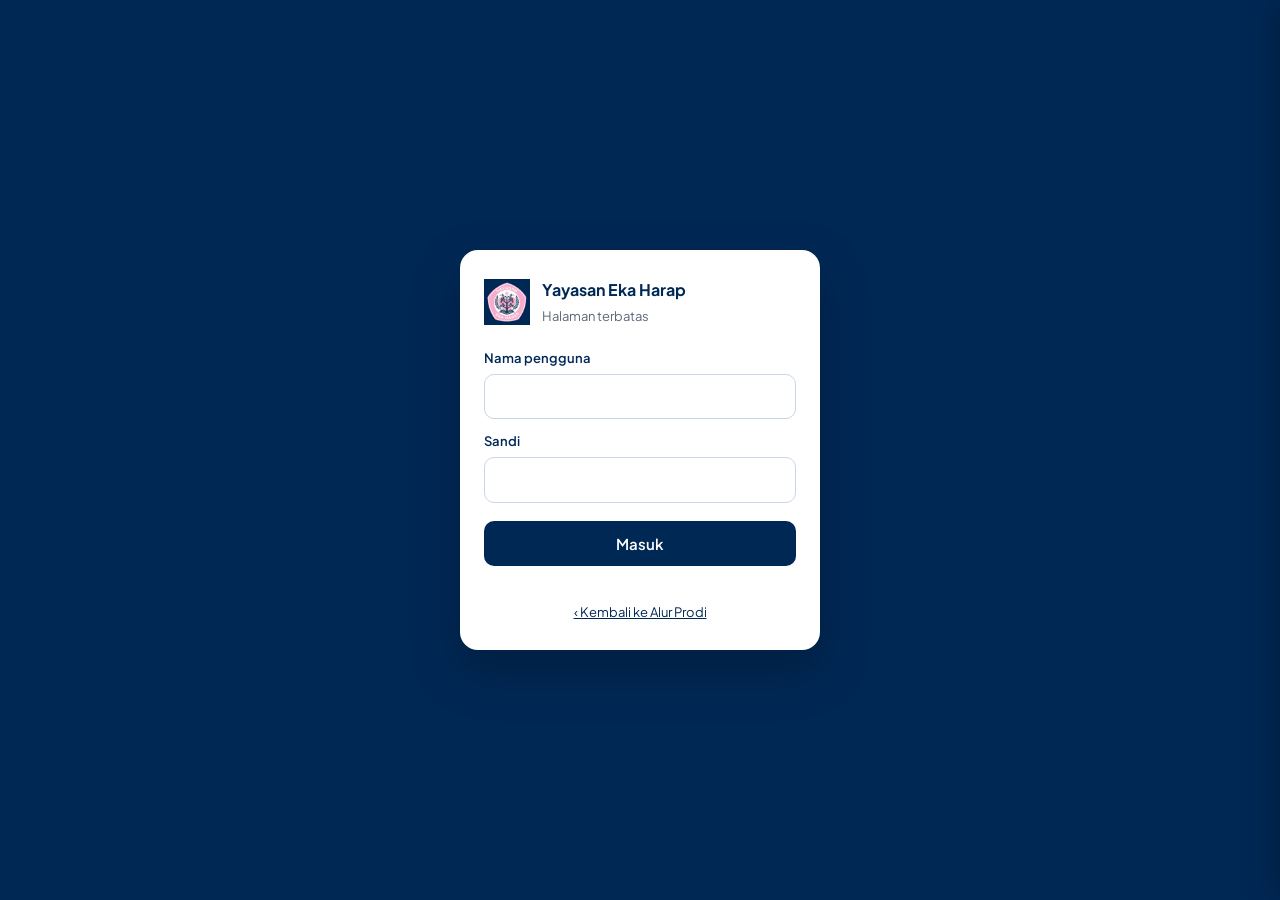
==== simulasi.html @ 412b82ce "Update simulasi.html" ====
<!doctype html>
<html lang="id">
<head>
<meta charset="utf-8">
<meta name="viewport" content="width=device-width, initial-scale=1">
<meta name="robots" content="noindex, nofollow">
<title>Simulasi Prodi — Yayasan Eka Harap</title>
<link rel="icon" href="logo-yeh.png">
<link rel="preconnect" href="https://fonts.googleapis.com">
<link rel="preconnect" href="https://fonts.gstatic.com" crossorigin>
<link href="https://fonts.googleapis.com/css2?family=Plus+Jakarta+Sans:wght@400;500;600;700&display=swap" rel="stylesheet">
<style>
:root{
  --navy:#002855; --navy-2:#0B3A72; --navy-soft:#EAF0F7; --navy-line:#C9D6E6;
  --pink:#F6ADCD; --pink-soft:#FDEFF5; --pink-ink:#8A1E50;
  --ink:#1B2638; --muted:#5D6879; --line:#E3E8EF; --bg:#F6F7FA;
  --ringan-bg:#FDEFF5; --ringan-bd:#F2A3C4; --ringan-ink:#8A1E50;
  --sedang-bg:#FAD9E7; --sedang-bd:#DF79A6; --sedang-ink:#7A1240;
  --berat-bg:#F5CDDB; --berat-bd:#B5174F; --berat-ink:#6E0C30;
  --cabut:#8B0F2E;
  --font:"Plus Jakarta Sans",system-ui,-apple-system,"Segoe UI",Roboto,sans-serif;
}
*{box-sizing:border-box}
[hidden]{display:none!important}
html,body{margin:0}
body{font-family:var(--font);color:var(--ink);background:var(--bg);font-size:15px;line-height:1.55;-webkit-font-smoothing:antialiased}
button,select,input{font:inherit;color:inherit}
button{background:none;border:0;cursor:pointer;padding:0}
.ic{width:20px;height:20px;flex:none;fill:none;stroke:currentColor;stroke-width:1.8;stroke-linecap:round;stroke-linejoin:round}

/* ---------- login ---------- */
.masuk{min-height:100vh;display:grid;place-items:center;padding:24px 16px;background:var(--navy)}
.masuk form{width:100%;max-width:360px;background:#fff;border-radius:18px;padding:28px 24px;box-shadow:0 20px 50px rgba(0,0,0,.25)}
.masuk .brand{display:flex;align-items:center;gap:12px;margin-bottom:22px}
.masuk .brand img{width:46px;height:46px}
.masuk .brand b{display:block;color:var(--navy);font-size:16px}
.masuk .brand span{font-size:13px;color:var(--muted)}
.masuk label{display:block;font-size:13px;font-weight:600;color:var(--navy);margin:12px 0 6px}
.masuk input{width:100%;padding:10px 12px;border:1px solid var(--navy-line);border-radius:10px;background:#fff;outline:none}
.masuk input:focus{border-color:var(--navy);box-shadow:0 0 0 3px var(--navy-soft)}
.masuk button{width:100%;margin-top:18px;padding:11px;border-radius:10px;background:var(--navy);color:#fff;font-weight:600}
.masuk button:disabled{opacity:.6;cursor:wait}
.salah{min-height:20px;margin-top:10px;font-size:13px;color:var(--berat-bd);text-align:center}

/* ---------- kerangka ---------- */
.atas{position:sticky;top:0;z-index:20;background:var(--navy);color:#fff;display:flex;align-items:center;gap:12px;padding:10px 24px}
.atas img{width:34px;height:34px}
.atas .judul{font-weight:700;font-size:15px;line-height:1.2}
.atas .judul small{display:block;font-weight:500;font-size:12px;color:var(--pink)}
.navbtn{display:flex;gap:6px;margin-left:8px}
.navbtn button,.keluar{height:34px;border-radius:9px;display:grid;place-items:center;border:1px solid rgba(255,255,255,.3);color:#fff;transition:background .2s}
.navbtn button{width:34px}
.navbtn button:hover:not(:disabled),.keluar:hover{background:rgba(255,255,255,.12)}
.navbtn button:disabled{opacity:.35;cursor:default}
.navbtn #mundur .ic{transform:rotate(180deg)}
.keluar{margin-left:auto;display:flex;gap:6px;padding:0 12px;font-size:13px;font-weight:600}
.isi{max-width:1200px;margin:0 auto;padding:18px 24px 40px}

.kendali{position:sticky;top:var(--tinggi-atas,54px);z-index:15;box-shadow:0 8px 18px -10px rgba(0,40,85,.25);display:grid;grid-template-columns:1fr 1fr;gap:12px;background:#fff;border:1px solid var(--line);border-radius:14px;padding:12px 14px}
.kendali label{display:block;font-size:12px;font-weight:700;color:var(--muted);text-transform:uppercase;letter-spacing:.04em;margin-bottom:4px}
.kendali select{width:100%;padding:9px 36px 9px 12px;border:1px solid var(--navy-line);border-radius:10px;background:#fff url("data:image/svg+xml,%3Csvg xmlns='http://www.w3.org/2000/svg' width='20' height='20' viewBox='0 0 24 24' fill='none' stroke='%23002855' stroke-width='2' stroke-linecap='round'%3E%3Cpath d='m6 9 6 6 6-6'/%3E%3C/svg%3E") no-repeat right 10px center;appearance:none;-webkit-appearance:none;font-weight:600;color:var(--navy);cursor:pointer}

h2{font-size:17px;color:var(--navy);margin:22px 0 10px;display:flex;align-items:center;gap:8px}
h2:before{content:"";width:5px;height:18px;border-radius:3px;background:var(--pink)}
.sub{color:var(--muted);font-size:13.5px;margin:-6px 0 10px}

/* kondisi */
.tbl-w{overflow-x:auto;background:#fff;border:1px solid var(--line);border-radius:14px}
.tbl{width:100%;border-collapse:collapse;font-size:13.5px;min-width:820px}
.tbl th{background:var(--navy);color:#fff;text-align:left;font-weight:600;padding:9px 10px;font-size:12.5px;line-height:1.3;vertical-align:bottom}
.tbl th small{color:var(--pink);font-weight:500}
.tbl td{padding:9px 10px;border-top:1px solid var(--line);vertical-align:top}
.tbl td.a{text-align:center}.tbl td small{display:block;font-size:11px;color:var(--muted);line-height:1.3;margin-top:2px}
.tbl td.merah{color:var(--cabut);font-weight:700}
.tbl tbody tr{cursor:pointer;transition:background .2s}.tbl tbody tr:hover{background:var(--pink-soft)}
.tbl tr.pilih{background:var(--navy-soft);box-shadow:inset 4px 0 0 var(--pink)}
.tbl-ket{font-size:12.5px;color:var(--muted);margin-top:8px}
.daftar{margin-top:10px;background:#fff;border:1px solid var(--line);border-radius:14px;padding:10px 14px}
.daftar summary{cursor:pointer;font-weight:700;color:var(--navy);font-size:14px}
.daftar-isi{display:grid;grid-template-columns:minmax(0,1.3fr) minmax(0,1fr);gap:14px;margin-top:10px}
.daftar h3{margin:0 0 6px;font-size:13.5px;color:var(--navy)}
.tbl.kecil{min-width:0;font-size:12.5px}.tbl.kecil td,.tbl.kecil th{padding:6px 8px}.tbl.kecil tbody tr{cursor:default}
.tbl tr.redup td{color:var(--muted);text-decoration:line-through}
@media (max-width:980px){.daftar-isi{grid-template-columns:minmax(0,1fr)}}
.ubin{display:grid;grid-template-columns:repeat(4,minmax(0,1fr));gap:12px}
.u{background:#fff;border:1px solid var(--line);border-radius:14px;padding:12px 14px;border-top:4px solid var(--navy-line)}
.u .l{font-size:12.5px;color:var(--muted);font-weight:600}
.u .n{font-size:24px;font-weight:700;color:var(--navy);line-height:1.25;margin:2px 0 4px}
.u .r{font-size:12.5px;color:var(--muted);line-height:1.45}
.u.t-sedang{border-top-color:var(--sedang-bd)} .u.t-sedang .n{color:var(--sedang-ink)}
.u.t-berat{border-top-color:var(--berat-bd)} .u.t-berat .n{color:var(--berat-bd)}

/* catatan */
.catatan{display:grid;grid-template-columns:repeat(2,minmax(0,1fr));gap:12px}
.ct{background:#fff;border:1px solid var(--line);border-left:5px solid var(--navy-line);border-radius:12px;padding:12px 14px}
.ct h3{margin:0 0 4px;font-size:14.5px;color:var(--navy)}
.ct p{margin:0 0 8px;font-size:13.5px}
.ct.t-berat{border-left-color:var(--berat-bd)}
.ct.t-cabut{border-left-color:var(--cabut);background:#FFF7FA}
.ct.t-cabut h3{color:var(--cabut)}
.dasar{display:flex;flex-wrap:wrap;gap:6px}
.dasar span{font-size:11.5px;font-weight:600;color:var(--navy);background:var(--navy-soft);border-radius:999px;padding:2px 9px}
.dasar span.v{background:#FFF4D6;color:#7A5300}
.rj{cursor:pointer;text-decoration:none;border:0;font:inherit}
.dasar .rj{font-size:11.5px;font-weight:600;color:var(--navy);background:var(--navy-soft);border-radius:999px;padding:2px 9px;display:inline-flex;gap:4px;align-items:center}
.rj:hover{outline:2px solid var(--pink)}
.gt.t-cabut .dasar .rj{background:rgba(255,255,255,.16);color:#fff}
.rj.drive:after{content:"↗";font-size:10px}
.tirai{position:fixed;inset:0;background:rgba(0,20,45,.45);z-index:40;display:none}
.laci{position:fixed;top:0;right:0;bottom:0;width:min(460px,100%);background:#fff;z-index:41;transform:translateX(100%);transition:transform .25s ease;display:flex;flex-direction:column;box-shadow:-10px 0 30px rgba(0,0,0,.2)}
.laci.buka{transform:none}.tirai.buka{display:block}
.laci-k{background:var(--navy);color:#fff;padding:14px 16px;display:flex;gap:10px;align-items:flex-start}
.laci-k b{display:block;font-size:15px}.laci-k small{color:var(--pink);font-size:12px}
.laci-k button{margin-left:auto;color:#fff;font-size:22px;line-height:1}
.laci-i{padding:14px 16px;overflow:auto;font-size:14px}
.laci-i .ps{margin-bottom:14px}.laci-i h4{margin:0 0 4px;color:var(--navy);font-size:14px}
.laci-i p{margin:0;line-height:1.6}.laci-i .rk{font-size:12px;color:#7A5300;background:#FFF4D6;border-radius:8px;padding:6px 8px;margin-top:6px}

/* ringkasan skenario */
.grafik{background:#fff;border:1px solid var(--line);border-radius:14px;padding:14px 16px}
.g-baris{display:grid;grid-template-columns:230px minmax(0,1fr) 130px;align-items:center;gap:12px;padding:8px 6px;border-radius:10px;cursor:pointer;transition:background .2s}
.g-baris:hover{background:var(--pink-soft)}
.g-nama b{display:block;font-size:14px;color:var(--navy);line-height:1.3}
.g-nama small{font-size:12px;color:var(--muted)}
.g-jalur{position:relative;height:26px;background:var(--bg);border-radius:6px}
.g-batang{position:absolute;top:4px;bottom:4px;border-radius:5px;background:linear-gradient(90deg,var(--sedang-bd),var(--cabut))}
.g-batang.bebas{background:repeating-linear-gradient(90deg,var(--navy-line) 0 8px,transparent 8px 14px)}
.g-titik{position:absolute;top:1px;width:24px;height:24px;margin-left:-12px;border-radius:50%;background:var(--cabut);border:3px solid #fff;box-shadow:0 0 0 1px var(--cabut)}
.g-kini{position:absolute;top:-6px;bottom:-6px;width:2px;background:var(--navy)}
.g-akhir{font-weight:700;font-size:13.5px;color:var(--cabut);line-height:1.3}
.g-akhir small{display:block;font-weight:600;font-size:11px;color:#fff;background:var(--cabut);border-radius:999px;padding:1px 8px;width:max-content;margin-top:2px}
.g-akhir.bebas{color:var(--navy)}
.g-sumbu{display:grid;grid-template-columns:230px minmax(0,1fr) 130px;gap:12px;padding:0 6px;margin-top:4px}
.g-tahun{position:relative;height:18px;font-size:11.5px;color:var(--muted)}
.g-tahun span{position:absolute;transform:translateX(-50%)}
.g-tahun span.kini{color:var(--navy);font-weight:700}
.g-ket{font-size:12.5px;color:var(--muted);margin-top:8px}

/* garis waktu skenario */
.sk-kepala{display:flex;flex-wrap:wrap;align-items:center;gap:10px;margin-bottom:10px}
.sk-kepala .lbl{font-size:12px;font-weight:700;border-radius:999px;padding:3px 10px;background:var(--navy-soft);color:var(--navy)}
.sk-kepala .tutup{font-size:13px;font-weight:700;border-radius:999px;padding:3px 12px;background:var(--cabut);color:#fff}
.sk-kepala p{margin:0;flex-basis:100%;color:var(--muted);font-size:13.5px}
.garis{display:grid;grid-template-columns:repeat(var(--n),minmax(0,1fr));gap:10px;position:relative}
.garis:before{content:"";position:absolute;left:10px;right:10px;top:30px;height:2px;background:var(--navy-line)}
.gt{position:relative}
.gt .w{font-size:12.5px;font-weight:700;color:var(--navy);height:20px;white-space:nowrap}
.gt .w i{font-style:normal;font-weight:600;font-size:10.5px;color:var(--sedang-ink);background:var(--sedang-bg);border-radius:999px;padding:1px 6px;margin-left:4px}
.gt .tt{width:14px;height:14px;border-radius:50%;background:var(--navy);margin:3px 0 10px;position:relative;z-index:1;box-shadow:0 0 0 3px var(--bg)}
.gt .kt{background:#fff;border:1px solid var(--line);border-radius:12px;padding:10px 12px}
.gt h3{margin:0 0 2px;font-size:14px;color:var(--navy);line-height:1.3}
.gt p{margin:0 0 8px;font-size:12.5px;color:var(--muted)}
.gt.t-ringan .tt{background:var(--ringan-bd)} .gt.t-ringan .kt{background:var(--ringan-bg);border-color:var(--ringan-bd)}
.gt.t-sedang .tt{background:var(--sedang-bd)} .gt.t-sedang .kt{background:var(--sedang-bg);border-color:var(--sedang-bd)}
.gt.t-berat .tt{background:var(--berat-bd)} .gt.t-berat .kt{background:var(--berat-bg);border-color:var(--berat-bd)}
.gt.t-cabut .tt{background:var(--cabut)} .gt.t-cabut .kt{background:var(--cabut);border-color:var(--cabut)}
.gt.t-cabut h3,.gt.t-cabut p{color:#fff}
.gt.t-cabut .dasar span{background:rgba(255,255,255,.16);color:#fff}
.gt .taf{display:inline-block;font-size:10.5px;font-weight:700;color:#7A5300;background:#FFF4D6;border-radius:999px;padding:1px 7px;margin-bottom:4px}
.sk-catatan{margin-top:12px;background:#fff;border:1px dashed var(--navy-line);border-radius:12px;padding:10px 14px;font-size:13.5px;display:flex;gap:10px}
.sk-catatan .ic{color:var(--navy);margin-top:2px}

/* dampak */
.dampak{display:grid;grid-template-columns:repeat(3,minmax(0,1fr));gap:12px}
.dp{background:#fff;border:1px solid var(--line);border-radius:14px;padding:14px}
.dp-kepala{display:flex;align-items:baseline;gap:8px;margin-bottom:8px}
.dp-kepala h3{margin:0;font-size:15px;color:var(--navy)}
.dp-kepala .jml{margin-left:auto;font-size:22px;font-weight:700;color:var(--cabut);line-height:1}
.dp-kepala .jml small{font-size:11.5px;color:var(--muted);font-weight:600;margin-left:3px}
.dp h4{margin:12px 0 6px;font-size:11.5px;text-transform:uppercase;letter-spacing:.05em;color:var(--muted)}
.dp ul{list-style:none;margin:0;padding:0;display:grid;gap:7px}
.dp li{font-size:13px;line-height:1.45;padding-left:14px;position:relative}
.dp li:before{content:"";position:absolute;left:0;top:7px;width:6px;height:6px;border-radius:50%;background:var(--navy-line)}
.dp li .tg{display:inline-block;font-size:10.5px;font-weight:700;border-radius:999px;padding:0 7px;margin-left:4px;white-space:nowrap}
.tg.aturan{background:var(--navy-soft);color:var(--navy)}
.tg.tafsiran{background:#FFF4D6;color:#7A5300}
.legenda{display:flex;flex-wrap:wrap;gap:14px;font-size:12.5px;color:var(--muted);margin-top:10px}
.legenda .tg{font-size:11px;font-weight:700;border-radius:999px;padding:1px 8px;margin-right:4px}

.kaki{margin-top:24px;font-size:12px;color:var(--muted);border-top:1px solid var(--line);padding-top:12px}
.kaki ul{margin:4px 0 8px;padding-left:18px}

@media (max-width:980px){
  .ubin{grid-template-columns:repeat(2,minmax(0,1fr))}
  .dampak,.catatan{grid-template-columns:minmax(0,1fr)}
  .garis{grid-template-columns:minmax(0,1fr)}
  .garis:before{left:6px;right:auto;top:6px;bottom:6px;width:2px;height:auto}
  .gt{display:grid;grid-template-columns:14px minmax(0,1fr);column-gap:12px}
  .gt .w{grid-column:2;height:auto}
  .gt .tt{grid-row:1/3;grid-column:1;margin:4px 0 0}
  .gt .kt{grid-column:2}
}
@media (max-width:700px){
  .atas{padding:8px 12px;gap:8px}
  .atas .judul small{display:none}
  .keluar span{display:none}
  .isi{padding:14px 16px 32px}
  .kendali{grid-template-columns:minmax(0,1fr)}
  .g-baris,.g-sumbu{grid-template-columns:minmax(0,1fr)}
  .g-baris{gap:6px;border-bottom:1px solid var(--line);border-radius:0}
  .g-sumbu>div:first-child,.g-sumbu>div:last-child{display:none}
  .u .n{font-size:20px}
}
@media print{
  .atas,.kendali{display:none}
  body{background:#fff}
}
</style>
</head>
<body>

<div id="layarMasuk" class="masuk">
  <form id="fMasuk" autocomplete="off">
    <div class="brand"><img src="logo-yeh.png" alt=""><div><b>Yayasan Eka Harap</b><span>Halaman terbatas</span></div></div>
    <label for="nama">Nama pengguna</label>
    <input id="nama" name="nama" required>
    <label for="sandi">Sandi</label>
    <input id="sandi" name="sandi" type="password" required>
    <button id="bMasuk" type="submit">Masuk</button>
    <div class="salah" id="salah"></div>
    <a href="index.html" style="display:block;text-align:center;font-size:13px;margin-top:6px;color:var(--navy)">‹ Kembali ke Alur Prodi</a>
  </form>
</div>

<div id="app" hidden>
  <header class="atas">
    <img src="logo-yeh.png" alt="">
    <div class="judul" id="judulApp">Simulasi<small>Yayasan Eka Harap</small></div>
    <div class="navbtn">
      <button id="mundur" title="Kembali" aria-label="Kembali"><svg class="ic" viewBox="0 0 24 24"><path d="M5 12h14M13 6l6 6-6 6"/></svg></button>
      <button id="maju" title="Maju" aria-label="Maju"><svg class="ic" viewBox="0 0 24 24"><path d="M5 12h14M13 6l6 6-6 6"/></svg></button>
    </div>
    <a class="keluar" href="index.html" title="Kembali ke Alur Prodi" style="text-decoration:none"><svg class="ic" viewBox="0 0 24 24" style="transform:rotate(180deg)"><path d="M5 12h14M13 6l6 6-6 6"/></svg><span>Alur Prodi</span></a>
    <button class="keluar" id="keluar" style="margin-left:0" title="Keluar"><svg class="ic" viewBox="0 0 24 24"><path d="M15 4h3a2 2 0 0 1 2 2v12a2 2 0 0 1-2 2h-3M10 17l5-5-5-5M15 12H3"/></svg><span>Keluar</span></button>
  </header>
  <main class="isi" id="isi"></main>
</div>

<div class="tirai" id="tirai"></div>
<aside class="laci" id="laci" aria-hidden="true"><div class="laci-k"><div><b id="laciJ"></b><small id="laciS"></small></div><button id="laciT" aria-label="Tutup">×</button></div><div class="laci-i" id="laciI"></div></aside>
<script src="isi-regulasi.js"></script>
<script src="data-uneka.js"></script>
<script>
(function(){
"use strict";
var D=null, KUNCI="simYEH.v1";
/* Tempel URL Web App Apps Script di antara tanda kutip di bawah ini. */
var API_URL="https://script.google.com/macros/s/AKfycbxF3612qdpONbMDlCtEQu8NM6CE9gRo6ByUcTajVZQ9_-g9XJ023P75buFPI_4IISaO/exec";
var ROSTER=null, PESAN_SHEET=API_URL?"Memuat daftar dari Sheet…":"Daftar dosen dan mahasiswa belum tersambung ke Sheet.";
function $(id){return document.getElementById(id);}
function esc(s){return String(s==null?"":s).replace(/[&<>"]/g,function(c){return {"&":"&amp;","<":"&lt;",">":"&gt;",'"':"&quot;"}[c];});}
function b64(s){var b=atob(s),u=new Uint8Array(b.length);for(var i=0;i<b.length;i++)u[i]=b.charCodeAt(i);return u;}
function ss(k,v){try{if(v===undefined)return sessionStorage.getItem(k); if(v===null)sessionStorage.removeItem(k); else sessionStorage.setItem(k,v);}catch(e){return null;}}

/* ---------- buka data ---------- */
function buka(nama,sandi){
  var X=window.DATA_UNEKA;
  if(!X||!window.crypto||!crypto.subtle) return Promise.reject(new Error("Peramban tidak mendukung atau berkas data tidak ditemukan."));
  var enc=new TextEncoder();
  return crypto.subtle.importKey("raw",enc.encode(nama.trim().toLowerCase()+"\n"+sandi),"PBKDF2",false,["deriveKey"])
    .then(function(b){return crypto.subtle.deriveKey({name:"PBKDF2",salt:b64(X.s),iterations:X.it,hash:"SHA-256"},b,{name:"AES-GCM",length:256},false,["decrypt"]);})
    .then(function(k){return crypto.subtle.decrypt({name:"AES-GCM",iv:b64(X.i)},k,b64(X.c));})
    .then(function(buf){return JSON.parse(new TextDecoder().decode(buf));});
}
$("fMasuk").addEventListener("submit",function(e){
  e.preventDefault();
  var n=$("nama").value, s=$("sandi").value;
  $("bMasuk").disabled=true; $("salah").textContent="Memeriksa…";
  buka(n,s).then(function(d){ ss(KUNCI,JSON.stringify([n,s])); mulai(d); })
  .catch(function(err){ $("salah").textContent=(err&&err.name==="OperationError")?"Nama pengguna atau sandi salah.":(err.message||"Gagal membuka data."); })
  .then(function(){ $("bMasuk").disabled=false; });
});
$("keluar").addEventListener("click",function(){ ss(KUNCI,null); location.href="index.html"; return; D=null; $("isi").innerHTML=""; $("app").hidden=true; $("layarMasuk").hidden=false; $("sandi").value=""; $("salah").textContent=""; });

/* ---------- riwayat (tombol kembali/maju) ---------- */
var riwayat=[], posisi=-1;
function catat(st){ riwayat=riwayat.slice(0,posisi+1); riwayat.push(st); posisi=riwayat.length-1; }
function aturNav(){ $("mundur").disabled=posisi<=0; $("maju").disabled=posisi>=riwayat.length-1; }
$("mundur").addEventListener("click",function(){ if(posisi>0){posisi--; tampil(riwayat[posisi]);} });
$("maju").addEventListener("click",function(){ if(posisi<riwayat.length-1){posisi++; tampil(riwayat[posisi]);} });
document.addEventListener("keydown",function(e){
  if($("app").hidden||/INPUT|SELECT|TEXTAREA/.test((e.target||{}).tagName||"")) return;
  if(e.key==="ArrowLeft") $("mundur").click(); if(e.key==="ArrowRight") $("maju").click();
});

$("tirai").addEventListener("click",tutupPs); $("laciT").addEventListener("click",tutupPs);
function ukurAtas(){ var a=document.querySelector(".atas"); if(a&&a.offsetHeight) document.documentElement.style.setProperty("--tinggi-atas",a.offsetHeight+"px"); }
window.addEventListener("resize",ukurAtas);
function muatDaftar(){
  if(!API_URL) return; var a; try{a=JSON.parse(ss(KUNCI)||"null");}catch(e){} if(!a) return;
  fetch(API_URL,{method:"POST",headers:{"Content-Type":"text/plain;charset=utf-8"},body:JSON.stringify({nama:a[0],sandi:a[1]})})
  .then(function(r){return r.json();}).then(function(j){
    if(j&&j.ok&&j.data){ ROSTER=j.data; } else { PESAN_SHEET="Gagal membaca Sheet: "+((j&&j.message)||"tanpa keterangan"); }
    if(D&&posisi>=0) tampil(riwayat[posisi]);
  }).catch(function(){ PESAN_SHEET="Sheet tidak dapat dihubungi. Angka di tabel memakai data terakhir yang tersimpan."; if(D&&posisi>=0) tampil(riwayat[posisi]); });
}
function taKini(){ var d=new Date(); return d.getMonth()>=7?d.getFullYear():d.getFullYear()-1; }
function aktif(x){ return String(x.status||"").toLowerCase()==="aktif"; }
function milik(x,P){ return String(x.prodi||"").toLowerCase()===P.id; }
function hitung(P){
  if(!ROSTER) return null; var r={tk:{},total:0,dosen:0,ganti:0};
  (ROSTER.mahasiswa||[]).forEach(function(m){ if(milik(m,P)&&aktif(m)){ var k=taKini()-(+m.angkatan)+1; if(k>0){r.tk[k]=(r.tk[k]||0)+1; r.total++;} } });
  (ROSTER.dosen||[]).forEach(function(d){ if(milik(d,P)&&aktif(d)&&/tetap/i.test(d["ikatan kerja"])&&!/tidak/i.test(d["ikatan kerja"])){ r.dosen++; if(d.keterangan) r.ganti++; } });
  return r;
}
function nTk(){ var m=2; if(ROSTER) D.prodi.forEach(function(P){var r=hitung(P);Object.keys(r.tk).forEach(function(k){m=Math.max(m,+k);});}); var a=[];for(var i=1;i<=m;i++)a.push(i);return a; }
function daftar(P){
  if(!ROSTER) return '<div class="tbl-ket">'+esc(PESAN_SHEET)+'</div>';
  var mh=(ROSTER.mahasiswa||[]).filter(function(x){return milik(x,P);}), ds=(ROSTER.dosen||[]).filter(function(x){return milik(x,P);});
  var tb=function(kol,baris){return '<table class="tbl kecil"><thead><tr><th>No</th>'+kol.map(function(k){return '<th>'+esc(k[0])+'</th>';}).join("")+'</tr></thead><tbody>'+(baris.length?baris.map(function(b,i){return '<tr'+(aktif(b)?'':' class="redup"')+'><td class="a">'+(i+1)+'</td>'+kol.map(function(k){return '<td>'+esc(b[k[1]]||"")+'</td>';}).join("")+'</tr>';}).join(""):'<tr><td colspan="'+(kol.length+1)+'">Belum ada data.</td></tr>')+'</tbody></table>';};
  return '<details class="daftar"><summary>Lihat daftar '+esc(P.nama)+': '+ds.length+' dosen, '+mh.length+' mahasiswa</summary><div class="daftar-isi">'+
    '<div><h3>Dosen</h3><div class="tbl-w">'+tb([["Nama","nama"],["NUPTK","nuptk"],["NIDN","nidn"],["Ikatan kerja","ikatan kerja"],["Keterangan","keterangan"]],ds)+'</div></div>'+
    '<div><h3>Mahasiswa</h3><div class="tbl-w">'+tb([["Nama","nama"],["NIM","nim"],["Angkatan","angkatan"],["Status","status"]],mh)+'</div></div></div></details>';
}
function mulai(d){ setTimeout(ukurAtas,0); ROSTER=null; setTimeout(muatDaftar,0);
  D=d; $("layarMasuk").hidden=true; $("app").hidden=false;
  $("judulApp").innerHTML=esc(d.judul)+"<small>Pembaruan data "+esc(d.pembaruan)+"</small>";
  riwayat=[]; posisi=-1;
  var st={p:d.prodi[0].id,s:"ringkas"}; catat(st); tampil(st);
}
function pilih(st){ catat(st); tampil(st); }

/* ---------- bantu tanggal ---------- */
function bln(s){var a=s.split("-");return (+a[0])*12+(+a[1]-1);}
var AW=bln("2025-07"), AK=bln("2031-06");
function pos(m){return Math.max(0,Math.min(100,(m-AW)/(AK-AW)*100));}
function kini(){var d=new Date();return d.getFullYear()*12+d.getMonth();}
var BLN=["Jan","Feb","Mar","Apr","Mei","Jun","Jul","Agu","Sep","Okt","Nov","Des"];

var DRIVE=[[/^BA Monev/,"1Uhazvq6TzvrVKYJV-2VSkNBf5uXYOoI-"],[/^KepMen 229/,"1uTnHCZgeULmo9EteLSpDM39yOEg51uXo"],[/^SK LAMEMBA/,"1yEGY6sang8gOh0mcKnpRE00JNbW1aU-o"]];
var PASAL=[[/^Ps 69 \(1\)/,["P7-69-1"]],[/^Ps 73 \(2\)/,["P7-73"]],[/^Ps 74 /,["P7-74"]],[/^Ps 75 /,["P7-75"]],[/^Ps 76 \([12]\)/,["P7-76"]],[/^Ps 72 \(3\)/,["P7-72-3"]],
 [/^Ps 71 /,["P7-71"]],[/^Ps 70 \(4\)/,["P39-70-4"]],[/^Ps 77 \(1\) Permen 10/,["P10-77-1"]],[/^Ps 77 \(4\) Permen 10/,["P10-77-ulang"]],[/^Ps 77 \(5\) Permen 10/,["P10-77-5"]],
 [/^Ps 77 \(6\) Permen 10/,["P10-77-6"]],[/^Ps 76 dan 77 \(1\) Permen 10/,["P10-76","P10-77-1"]],[/^Ps 77 .*Permen 7\/2020/,["P7-77"]],[/^Ps 27 \(1\)/,["P7-27-1"]],[/^Ps 27 \(2\)/,["P7-27-2"]],
 [/^Ps 114/,["P39-114"]],[/^Ps 15/,["PP35-15"]],[/PP 35\/2021/,["PP35-40"]]];
function rujuk(x,kelas){
  var i; for(i=0;i<DRIVE.length;i++) if(DRIVE[i][0].test(x)) return '<a class="rj drive '+(kelas||'')+'" href="https://drive.google.com/file/d/'+DRIVE[i][1]+'/view" target="_blank" rel="noopener" title="Buka PDF">'+esc(x)+'</a>';
  var I=window.ISI&&window.ISI.pasal;
  if(I) for(i=0;i<PASAL.length;i++) if(PASAL[i][0].test(x)&&I[PASAL[i][1][0]]) return '<button class="rj '+(kelas||'')+'" data-ps="'+PASAL[i][1].join(",")+'" data-lb="'+esc(x)+'" title="Baca bunyi pasal">'+esc(x)+'</button>';
  return '<span class="'+(/VERIFIKASI/.test(x)?'v ':'')+(kelas||'')+'">'+esc(x)+'</span>';
}
function dasar(arr){ return arr&&arr.length?'<div class="dasar">'+arr.map(function(x){return rujuk(x);}).join("")+'</div>':''; }
function bukaPs(keys,lb){
  var I=window.ISI; $("laciJ").textContent=lb; var r=I.regulasi[I.pasal[keys[0]].reg]||{}; $("laciS").textContent=r.singkat||"";
  $("laciI").innerHTML=keys.map(function(k){var p=I.pasal[k],g=I.regulasi[p.reg]||{};return '<div class="ps"><h4>'+esc(p.label)+' '+esc(g.singkat||"")+'</h4><p>'+esc(p.bunyi).replace(/ (\(\d+\)) /g,'<br><br>$1 ').replace(/([:;])( dan\/atau| dan| atau)? ([a-z]\.) /g,'$1$2<br>$3 ')+'</p>'+(p.status==="ringkasan"?'<div class="rk">Ringkasan, bunyi resmi menyusul.</div>':'')+'</div>';}).join("");
  $("laci").classList.add("buka"); $("tirai").classList.add("buka");
}
function tutupPs(){ $("laci").classList.remove("buka"); $("tirai").classList.remove("buka"); }
document.addEventListener("click",function(e){ var t=e.target.closest&&e.target.closest("[data-ps]"); if(t){ e.stopPropagation(); bukaPs(t.getAttribute("data-ps").split(","),t.getAttribute("data-lb")); } });
document.addEventListener("keydown",function(e){ if(e.key==="Escape") tutupPs(); });
function ik(n){var P={info:'<circle cx="12" cy="12" r="9"/><path d="M12 11v5M12 8h.01"/>'};return '<svg class="ic" viewBox="0 0 24 24">'+P[n]+'</svg>';}

/* ---------- tampil ---------- */
function tercepat(x){ var L=x.skenario.filter(function(s){return s.tutup;}).sort(function(a,b){return bln(a.tutup)-bln(b.tutup);}); return L[0]||{tutupTeks:"–",judul:""}; }
function tampil(st){
  var P=D.prodi.filter(function(x){return x.id===st.p;})[0]||D.prodi[0];
  var h='<div class="kendali"><div><label for="pProdi">Program studi</label><select id="pProdi">'+
    D.prodi.map(function(x){return '<option value="'+x.id+'"'+(x.id===P.id?' selected':'')+'>'+esc(x.nama)+' ('+esc(x.jenjang)+')</option>';}).join("")+
    '</select></div><div><label for="pSk">Tampilan</label><select id="pSk"><option value="ringkas">Ringkasan: kapan paling cepat ditutup</option>'+
    P.skenario.map(function(s){return '<option value="'+s.id+'"'+(s.id===st.s?' selected':'')+'>Skenario: '+esc(s.judul)+'</option>';}).join("")+
    '</select></div></div>';

  var TK=nTk();
  h+='<h2>Kondisi kedua prodi</h2><div class="tbl-w"><table class="tbl"><thead><tr><th>Program studi</th>'+TK.map(function(k){return '<th>Mhs Tk '+["I","II","III","IV","V","VI","VII"][k-1]+'<br><small>'+(taKini()-k+1)+'</small></th>';}).join("")+'<th>Total</th><th>Dosen tetap<br><small>min. 5</small></th><th>Akreditasi</th><th>Wajib ajukan akreditasi</th><th>Paling cepat ditutup</th></tr></thead><tbody>'+
    D.prodi.map(function(x){var t=x.tabel||{},c=tercepat(x),r=hitung(x);
      return '<tr data-prodi="'+x.id+'" class="'+(x.id===P.id?'pilih':'')+'"><td><b>'+esc(x.nama)+'</b></td>'+TK.map(function(k){return '<td class="a">'+(r?(r.tk[k]||"–"):esc(k===1?t.tk1:k===2?t.tk2:"–"))+'</td>';}).join("")+
        '<td class="a"><b>'+(r?r.total:esc(t.total))+'</b></td><td class="a"><b>'+(r?r.dosen+(r.ganti?'*':''):esc(t.dosen))+'</b><small>'+(r?(r.dosen<5?'kurang '+(5-r.dosen):(r.ganti?r.ganti+' dalam penggantian':'memenuhi minimum')):esc(t.dosenKet))+'</small></td><td>'+esc(t.akreditasi)+'</td><td class="a">'+esc(t.batas)+'</td><td class="a merah">'+esc(c.tutupTeks)+'<small>'+esc(c.judul)+'</small></td></tr>';}).join("")+
    '</tbody></table></div><div class="tbl-ket">'+(D.catatanUmum?esc(D.catatanUmum)+' ':'')+'* Ada dosen tercatat yang dalam penggantian. Klik baris untuk memilih prodi.</div>';
  h+=daftar(P);

  if(P.catatan&&P.catatan.length){
    h+='<h2>Yang perlu diperhatikan</h2><div class="catatan">'+P.catatan.map(function(c){
      return '<div class="ct t-'+esc(c.tingkat)+'"><h3>'+esc(c.judul)+'</h3><p>'+esc(c.isi)+'</p>'+dasar(c.dasar)+'</div>';}).join("")+'</div>';
  }

  var S=P.skenario.filter(function(x){return x.id===st.s;})[0];
  h+= S ? skenario(S) : ringkas(P);
  h+=dampak(P);
  h+='<div class="kaki"><b>Sumber data</b><ul>'+D.sumber.map(function(s){return '<li>'+esc(s)+'</li>';}).join("")+'</ul><b>Asumsi.</b> '+esc(D.asumsi)+'</div>';

  $("isi").innerHTML=h;
  $("pProdi").addEventListener("change",function(){ pilih({p:this.value,s:"ringkas"}); });
  $("pSk").addEventListener("change",function(){ pilih({p:P.id,s:this.value}); });
  Array.prototype.forEach.call(document.querySelectorAll("tr[data-prodi]"),function(el){
    el.addEventListener("click",function(){ var v=el.getAttribute("data-prodi"); if(v!==P.id) pilih({p:v,s:"ringkas"}); });
  });
  Array.prototype.forEach.call(document.querySelectorAll("[data-sk]"),function(el){
    el.addEventListener("click",function(){ pilih({p:P.id,s:el.getAttribute("data-sk")}); });
  });
  aturNav(); window.scrollTo(0,0);
}

function ringkas(P){
  var now=kini();
  var L=P.skenario.slice().sort(function(a,b){ if(!a.tutup) return 1; if(!b.tutup) return -1; return bln(a.tutup)-bln(b.tutup); });
  var terburuk=L[0]&&L[0].tutup?L[0].id:null;
  var h='<h2>Kapan paling cepat prodi ini dapat ditutup</h2><p class="sub">Garis dimulai dari hari ini. Klik satu baris untuk melihat urutan kejadiannya.</p><div class="grafik">';
  L.forEach(function(s){
    var a=pos(now), bebas=!s.tutup, e=bebas?100:pos(bln(s.tutup)), lewat=!bebas&&bln(s.tutup)<=now;
    h+='<div class="g-baris" data-sk="'+s.id+'" role="button" tabindex="0"><div class="g-nama"><b>'+esc(s.judul)+'</b><small>'+esc(s.jenis)+'</small></div>'+
      '<div class="g-jalur">'+(lewat?'':'<div class="g-batang'+(bebas?' bebas':'')+'" style="left:'+a+'%;width:'+Math.max(0,e-a)+'%"></div>')+
      '<div class="g-kini" style="left:'+a+'%"></div>'+(bebas?'':'<div class="g-titik" style="left:'+(lewat?a:e)+'%"></div>')+'</div>'+
      '<div class="g-akhir'+(bebas?' bebas':'')+'">'+esc(s.tutupTeks)+(s.id===terburuk?'<small>Paling cepat</small>':'')+'</div></div>';
  });
  var th='';
  for(var y=2026;y<=2031;y++){ th+='<span style="left:'+pos(y*12)+'%">'+y+'</span>'; }
  th+='<span class="kini" style="left:'+pos(now)+'%;top:-2px"></span>';
  h+='<div class="g-sumbu"><div></div><div class="g-tahun">'+th+'</div><div></div></div>';
  h+='<div class="g-ket">Garis tegak biru = hari ini ('+BLN[now%12]+' '+Math.floor(now/12)+'). Garis putus-putus = dapat terjadi kapan saja atas keputusan Yayasan.</div></div>';
  return h;
}

function skenario(S){
  var h='<h2>Skenario: '+esc(S.judul)+'</h2><div class="sk-kepala"><span class="lbl">'+esc(S.jenis)+'</span><span class="tutup">Paling cepat ditutup: '+esc(S.tutupTeks)+'</span><p>'+esc(S.ringkas)+'</p></div>';
  h+='<div class="garis" style="--n:'+S.langkah.length+'">'+S.langkah.map(function(l){
    return '<div class="gt t-'+esc(l.tingkat)+'"><div class="w">'+esc(l.waktu)+(l.asumsi?'<i>asumsi</i>':'')+'</div><div class="tt"></div><div class="kt">'+
      (l.tafsiran?'<span class="taf">Tafsiran terburuk</span>':'')+'<h3>'+esc(l.judul)+'</h3><p>'+esc(l.ket)+'</p>'+dasar(l.dasar)+'</div></div>';}).join("")+'</div>';
  if(S.catatan) h+='<div class="sk-catatan">'+ik("info")+'<div>'+esc(S.catatan)+'</div></div>';
  return h;
}

function dampak(P){
  var h='<h2>Dampak bila prodi ditutup</h2><p class="sub">Tanpa angka rupiah. Besaran mengikuti data keuangan dan kepegawaian masing-masing.</p><div class="dampak">';
  D.dampak.forEach(function(d){
    var rh=hitung(P), j=d.hitung?(rh?(d.hitung==="mahasiswa"?rh.total:rh.dosen):P.dampak[d.hitung]):null;
    var li=function(x){return '<li>'+esc(x.t)+' '+(x.jenis==="aturan"&&x.dasar?rujuk(x.dasar,'tg aturan'):'<span class="tg '+x.jenis+'">'+(x.jenis==="aturan"?"Dasar aturan":"Tafsiran")+'</span>')+'</li>';};
    h+='<div class="dp"><div class="dp-kepala"><h3>'+esc(d.judul)+'</h3>'+(j?'<span class="jml">'+esc(j)+'<small>'+esc(d.satuan)+'</small></span>':'')+'</div>'+
      '<h4>Kewajiban</h4><ul>'+d.kewajiban.map(li).join("")+'</ul><h4>Jenis biaya</h4><ul>'+d.biaya.map(li).join("")+'</ul></div>';
  });
  h+='</div><div class="legenda"><span><span class="tg aturan">Pasal</span>ada dasar aturannya</span><span><span class="tg tafsiran">Tafsiran</span>bukan bunyi aturan, perkiraan jenis biaya</span></div>';
  return h;
}

/* ---------- sesi ---------- */
var sim=ss(KUNCI);
if(sim){ try{ var a=JSON.parse(sim); buka(a[0],a[1]).then(mulai).catch(function(){ss(KUNCI,null);}); }catch(e){ss(KUNCI,null);} }
})();
</script>
</body>
</html>
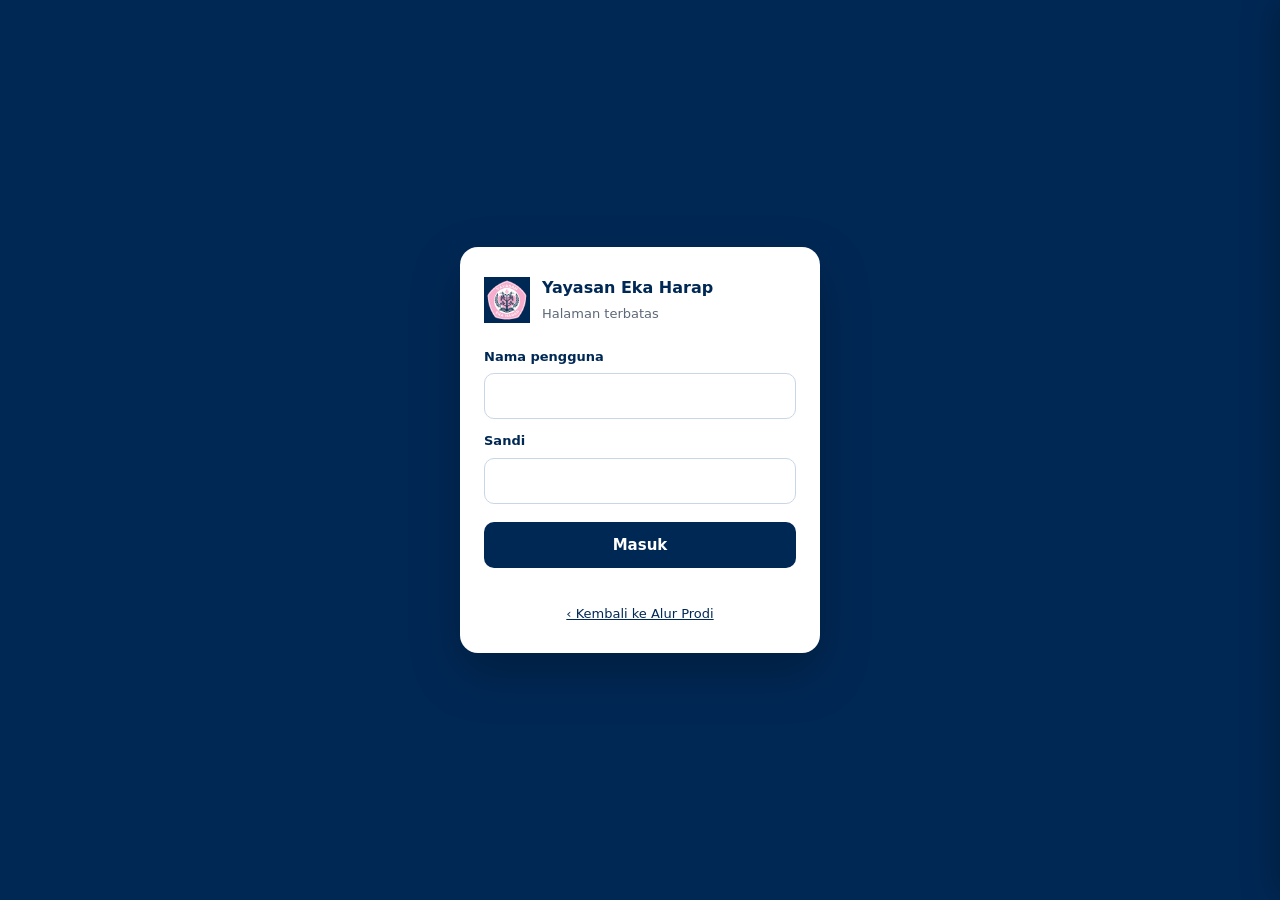
==== commit 91449e62: "Add files via upload" ====
--- a/simulasi.html
+++ b/simulasi.html
@@ -6,9 +6,6 @@
 <meta name="robots" content="noindex, nofollow">
 <title>Simulasi Prodi — Yayasan Eka Harap</title>
 <link rel="icon" href="logo-yeh.png">
-<link rel="preconnect" href="https://fonts.googleapis.com">
-<link rel="preconnect" href="https://fonts.gstatic.com" crossorigin>
-<link href="https://fonts.googleapis.com/css2?family=Plus+Jakarta+Sans:wght@400;500;600;700&display=swap" rel="stylesheet">
 <style>
 :root{
   --navy:#002855; --navy-2:#0B3A72; --navy-soft:#EAF0F7; --navy-line:#C9D6E6;
@@ -75,6 +72,39 @@
 .tbl tbody tr{cursor:pointer;transition:background .2s}.tbl tbody tr:hover{background:var(--pink-soft)}
 .tbl tr.pilih{background:var(--navy-soft);box-shadow:inset 4px 0 0 var(--pink)}
 .tbl-ket{font-size:12.5px;color:var(--muted);margin-top:8px}
+.pola{display:flex;flex-wrap:wrap;gap:12px;margin-bottom:10px}
+.pola label{font-size:12.5px;font-weight:700;color:var(--muted);display:flex;align-items:center;gap:8px}
+.pola select{padding:6px 30px 6px 10px;border:1px solid var(--navy-line);border-radius:9px;font-weight:600;color:var(--navy);background:#fff}
+.proy{display:flex;gap:8px;overflow-x:auto;padding-bottom:4px;margin-bottom:12px}
+.py{flex:1 0 110px;background:#fff;border:1px solid var(--line);border-top:4px solid var(--navy-line);border-radius:10px;padding:8px 10px;display:flex;flex-direction:column}
+.py-t{font-size:12px;font-weight:700;color:var(--navy)}.py-t i{font-style:normal;font-weight:600;font-size:10.5px;color:#7A5300;background:#FFF4D6;border-radius:999px;padding:0 6px}
+.py-n{font-size:22px;font-weight:700;line-height:1.2}.py small{font-size:11px;color:var(--muted)}
+.py em{font-style:normal;font-size:10.5px;font-weight:700;color:#fff;background:var(--navy);border-radius:999px;padding:1px 7px;margin-top:4px;width:max-content}
+.py.nilai{box-shadow:0 0 0 2px var(--navy)}
+.w-hijau{--wk:#1E7B4A;--wb:#E3F4EA}.w-kuning{--wk:#9A6A00;--wb:#FFF4D6}.w-merah{--wk:#B5174F;--wb:#FBE3EB}.w-abu{--wk:#5D6879;--wb:#F1F3F6}
+.py{border-top-color:var(--wk)}.py-n{color:var(--wk)}
+.rantai{background:#fff;border:1px solid var(--line);border-radius:14px;overflow:hidden}
+.rt-kepala,.rt-baris{display:grid;grid-template-columns:1.1fr 1.2fr .7fr 1.5fr;gap:14px;padding:10px 14px}
+.rt-kepala{background:var(--navy);color:#fff;font-size:12px;font-weight:600}
+.rt-baris{border-top:1px solid var(--line);border-left:5px solid var(--wk);font-size:13.5px}
+.rt-baris b{color:var(--navy)}.rt-baris small,.rt-hasil small{display:block;font-size:12px;color:var(--muted);margin-top:2px}
+.rt-baris small a{color:var(--navy)}.rt-cat{font-style:italic}
+.rt-st{display:inline-block;font-size:12px;font-weight:700;border-radius:999px;padding:2px 10px;background:var(--wb);color:var(--wk);border:1px solid var(--wk)}
+.rt-nihil{color:var(--muted)}
+.rantai .rj{font-size:11px;font-weight:600;color:var(--navy);background:var(--navy-soft);border-radius:999px;padding:1px 8px;margin:2px 4px 0 0;display:inline-block;cursor:pointer}
+.rt-hasil{border-top:2px solid var(--wk);background:var(--wb);padding:12px 14px}.rt-hasil b{color:var(--wk);font-size:14.5px}
+@media (max-width:820px){.rt-kepala{display:none}.rt-baris{grid-template-columns:minmax(0,1fr);gap:6px}
+ .rt-baris>div:before{content:attr(data-l);display:block;font-size:10.5px;font-weight:700;text-transform:uppercase;color:var(--muted)}}
+.peta4{display:grid;grid-template-columns:repeat(4,minmax(0,1fr));gap:22px;position:relative}
+.pkol{display:flex;flex-direction:column;gap:8px;position:relative}
+.pkol h4{margin:0 0 2px;font-size:11.5px;text-transform:uppercase;letter-spacing:.05em;color:var(--muted)}
+.pkol:not(:last-child):after{content:"→";position:absolute;right:-18px;top:50%;font-size:20px;font-weight:700;color:var(--navy)}
+.pk{background:var(--wb);border:1.5px solid var(--wk);border-radius:12px;padding:9px 11px;display:flex;flex-direction:column;gap:2px}
+.pk b{font-size:13px;color:var(--navy);line-height:1.3}.pk-n{font-size:20px;font-weight:700;color:var(--wk);line-height:1.2}
+.pk small{font-size:11.5px;color:var(--muted);line-height:1.4}.pk small a{color:var(--navy)}
+.pk .rj{font-size:11px}
+@media (max-width:980px){.peta4{grid-template-columns:minmax(0,1fr);gap:26px}.pkol:not(:last-child):after{content:"↓";right:auto;left:50%;top:auto;bottom:-24px}}
+
 .daftar{margin-top:10px;background:#fff;border:1px solid var(--line);border-radius:14px;padding:10px 14px}
 .daftar summary{cursor:pointer;font-weight:700;color:var(--navy);font-size:14px}
 .daftar-isi{display:grid;grid-template-columns:minmax(0,1.3fr) minmax(0,1fr);gap:14px;margin-top:10px}
@@ -205,9 +235,45 @@
   .atas,.kendali{display:none}
   body{background:#fff}
 }
+
+/* ---- v1.2: satu halaman mengalir ---- */
+.bar{position:sticky;top:var(--tinggi-atas,54px);z-index:15;background:var(--bg);padding:10px 0 9px;margin-bottom:6px;box-shadow:0 12px 16px -14px rgba(0,40,85,.55)}
+.bar .kendali{position:static;grid-template-columns:minmax(0,340px);box-shadow:none;margin-bottom:8px}
+.disi{display:flex;flex-wrap:wrap;gap:6px}
+.disi a{font-size:12.5px;font-weight:600;color:var(--navy);background:#fff;border:1px solid var(--navy-line);border-radius:999px;padding:5px 11px;text-decoration:none;white-space:nowrap}
+.disi a:hover{background:var(--navy-soft)}
+.sek{scroll-margin-top:calc(var(--tinggi-atas,54px) + 110px)}
+.hs-kini{background:var(--wb);border:1.5px solid var(--wk);border-radius:12px;padding:10px 12px;margin-bottom:12px;font-size:13.5px;display:flex;flex-wrap:wrap;gap:4px 18px;align-items:baseline}
+.hs-kini b{color:var(--navy)}.hs-kini span{color:var(--wk);font-weight:700}.hs-kini span i{font-style:normal;font-weight:600;color:var(--muted)}
+.cbg{display:grid;grid-template-columns:repeat(3,minmax(0,1fr));gap:12px}
+.cb{background:#fff;border:1px solid var(--line);border-top:5px solid var(--wk);border-radius:14px;padding:12px 14px;display:flex;flex-direction:column;gap:7px}
+.cb h3{margin:0;font-size:14.5px;color:var(--navy);line-height:1.3}
+.cb .cb-tanda{align-self:flex-start;font-size:11px;font-weight:700;color:#fff;background:var(--wk);border-radius:999px;padding:2px 9px}
+.cb .cb-sy{font-size:12.5px;color:var(--muted);margin:0}
+.cb ul{margin:0;padding-left:16px;font-size:12.5px;color:var(--ink)}.cb ul li{margin:3px 0}
+.cb .cb-ak{background:var(--wb);border-radius:10px;padding:8px 10px;font-size:13px;color:var(--wk);font-weight:700;line-height:1.4}
+.cb .dasar{margin-top:auto}
+.cb.mati{border-top-style:dashed;background:#FAFBFC}
+.cb.mati h3{color:var(--muted)}
+.sk-chips{display:flex;flex-wrap:wrap;gap:8px;margin-bottom:4px}
+.sk-chips button{font:inherit;font-size:13px;font-weight:600;color:var(--navy);background:#fff;border:1px solid var(--navy-line);border-radius:999px;padding:7px 13px;cursor:pointer;display:flex;align-items:center;gap:8px}
+.sk-chips button:hover{background:var(--navy-soft)}
+.sk-chips button small{font-size:11px;color:var(--muted);font-weight:600}
+.sk-chips button.pilih{background:var(--navy);color:#fff;border-color:var(--navy)}
+.sk-chips button.pilih small{color:var(--pink)}
+.sk-judul{margin:16px 0 8px;font-size:15.5px;color:var(--navy)}
+.pola label{flex-wrap:wrap;max-width:100%}
+.pola select{max-width:100%}
+@media (max-width:980px){.cbg{grid-template-columns:minmax(0,1fr)}}
+@media (max-width:700px){.pola{flex-direction:column;align-items:stretch}.pola label{width:100%}.pola select{width:100%}}
+@media print{.bar{display:none}}
 </style>
+<meta name="application-version" content="1.3.0">
+<link rel="stylesheet" href="tampilan.css?v=1.3.0">
+<link rel="preload" href="data-uneka.js" as="script">
+<link rel="preload" href="isi-regulasi.js" as="script">
 </head>
-<body>
+<body class="hal-simulasi">
 
 <div id="layarMasuk" class="masuk">
   <form id="fMasuk" autocomplete="off">
@@ -226,7 +292,7 @@
   <header class="atas">
     <img src="logo-yeh.png" alt="">
     <div class="judul" id="judulApp">Simulasi<small>Yayasan Eka Harap</small></div>
-    <div class="navbtn">
+    <button class="segar-data" id="segarData" type="button">Perbarui data</button><div class="navbtn">
       <button id="mundur" title="Kembali" aria-label="Kembali"><svg class="ic" viewBox="0 0 24 24"><path d="M5 12h14M13 6l6 6-6 6"/></svg></button>
       <button id="maju" title="Maju" aria-label="Maju"><svg class="ic" viewBox="0 0 24 24"><path d="M5 12h14M13 6l6 6-6 6"/></svg></button>
     </div>
@@ -238,6 +304,8 @@
 
 <div class="tirai" id="tirai"></div>
 <aside class="laci" id="laci" aria-hidden="true"><div class="laci-k"><div><b id="laciJ"></b><small id="laciS"></small></div><button id="laciT" aria-label="Tutup">×</button></div><div class="laci-i" id="laciI"></div></aside>
+<script src="api-url.js"></script>
+<script src="data-client.js?v=1.3.0"></script>
 <script src="isi-regulasi.js"></script>
 <script src="data-uneka.js"></script>
 <script>
@@ -245,7 +313,7 @@
 "use strict";
 var D=null, KUNCI="simYEH.v1";
 /* Tempel URL Web App Apps Script di antara tanda kutip di bawah ini. */
-var API_URL="https://script.google.com/macros/s/AKfycbxF3612qdpONbMDlCtEQu8NM6CE9gRo6ByUcTajVZQ9_-g9XJ023P75buFPI_4IISaO/exec";
+var API_URL=window.API_URL_YEH||"";
 var ROSTER=null, PESAN_SHEET=API_URL?"Memuat daftar dari Sheet…":"Daftar dosen dan mahasiswa belum tersambung ke Sheet.";
 function $(id){return document.getElementById(id);}
 function esc(s){return String(s==null?"":s).replace(/[&<>"]/g,function(c){return {"&":"&amp;","<":"&lt;",">":"&gt;",'"':"&quot;"}[c];});}
@@ -286,14 +354,20 @@
 $("tirai").addEventListener("click",tutupPs); $("laciT").addEventListener("click",tutupPs);
 function ukurAtas(){ var a=document.querySelector(".atas"); if(a&&a.offsetHeight) document.documentElement.style.setProperty("--tinggi-atas",a.offsetHeight+"px"); }
 window.addEventListener("resize",ukurAtas);
-function muatDaftar(){
-  if(!API_URL) return; var a; try{a=JSON.parse(ss(KUNCI)||"null");}catch(e){} if(!a) return;
-  fetch(API_URL,{method:"POST",headers:{"Content-Type":"text/plain;charset=utf-8"},body:JSON.stringify({nama:a[0],sandi:a[1]})})
-  .then(function(r){return r.json();}).then(function(j){
-    if(j&&j.ok&&j.data){ ROSTER=j.data; } else { PESAN_SHEET="Gagal membaca Sheet: "+((j&&j.message)||"tanpa keterangan"); }
-    if(D&&posisi>=0) tampil(riwayat[posisi]);
-  }).catch(function(){ PESAN_SHEET="Sheet tidak dapat dihubungi. Angka di tabel memakai data terakhir yang tersimpan."; if(D&&posisi>=0) tampil(riwayat[posisi]); });
-}
+function segarkanTampilan(){
+ var y=window.scrollY, terbuka=[].map.call(document.querySelectorAll("details"),function(d){return d.open;});
+ tampil(Object.assign({},riwayat[posisi],{tetap:true}));
+ [].forEach.call(document.querySelectorAll("details"),function(d,i){d.open=!!terbuka[i];});window.scrollTo(0,y);
+}
+function muatDaftar(segar){
+  if(!API_URL) return Promise.resolve(); var a; try{a=JSON.parse(ss(KUNCI)||"null");}catch(e){} if(!a) return Promise.resolve();
+  return YEHData.load(API_URL,a,!!segar)
+  .then(function(j){
+    if(j&&j.ok&&j.data){ ROSTER=j.data; PESAN_SHEET=""; } else { PESAN_SHEET="Gagal membaca Sheet: "+((j&&j.message)||"tanpa keterangan"); }
+    if(D&&posisi>=0) segarkanTampilan();
+  }).catch(function(){ PESAN_SHEET="Sheet tidak dapat dihubungi. Angka di tabel memakai data terakhir yang tersimpan."; if(D&&posisi>=0) segarkanTampilan(); });
+}
+$("segarData").onclick=function(){var b=this;b.disabled=true;b.textContent="Memuat…";muatDaftar(true).finally(function(){b.disabled=false;b.textContent="Perbarui data";});};
 function taKini(){ var d=new Date(); return d.getMonth()>=7?d.getFullYear():d.getFullYear()-1; }
 function aktif(x){ return String(x.status||"").toLowerCase()==="aktif"; }
 function milik(x,P){ return String(x.prodi||"").toLowerCase()===P.id; }
@@ -312,11 +386,24 @@
     '<div><h3>Dosen</h3><div class="tbl-w">'+tb([["Nama","nama"],["NUPTK","nuptk"],["NIDN","nidn"],["Ikatan kerja","ikatan kerja"],["Keterangan","keterangan"]],ds)+'</div></div>'+
     '<div><h3>Mahasiswa</h3><div class="tbl-w">'+tb([["Nama","nama"],["NIM","nim"],["Angkatan","angkatan"],["Status","status"]],mh)+'</div></div></div></details>';
 }
+function prodiRow(P){ var a=(ROSTER&&ROSTER.prodi)||[]; for(var i=0;i<a.length;i++){ if(String(a[i].prodi||"").trim().toLowerCase()===String(P.id).toLowerCase()) return a[i]; } return null; }
+function lembaga(P){ var x=prodiRow(P), v=x?String(x.lembaga||"").trim():""; return v||LEMBAGA[P.id]||""; }
+function ambangTeks(k,def){ var a=(ROSTER&&ROSTER.ambang)||[]; for(var i=0;i<a.length;i++) if(String(a[i].kunci).trim()===k){ var v=String(a[i].nilai||"").trim(); if(v) return v; } return def; }
+function tglSheet(x){ var t=String(x||"").trim(), m=t.match(/^(\d{4})-(\d{1,2})-(\d{1,2})$/); if(m) return new Date(+m[1],+m[2]-1,+m[3]);
+  m=t.match(/^(\d{1,2})[-\/](\d{1,2})[-\/](\d{4})$/); if(m) return new Date(+m[3],+m[2]-1,+m[1]); return null; }
+function tglTeks(d){ return d?d.getDate()+" "+BLN[d.getMonth()]+" "+d.getFullYear():"–"; }
+function akibatButir(x){ var a=String(x["akibat bila gagal"]||"").trim(); if(a) return a;
+  if(!/^ya$/i.test(x["syarat perlu? (ya/tidak)"]||"")) return "Nilai berkurang";
+  return /^terakreditasi$/i.test(String(x["target akreditasi"]||"").trim())?"Tidak terakreditasi":"Peringkat tidak tercapai"; }
+function akrTeks(P,t){ var x=prodiRow(P);
+  if(!x||!String(x.status||"").trim()) return esc((t&&t.akreditasi)||"–")+'<small>'+(x?"[VERIFIKASI] belum diisi di tab Prodi":"")+'</small>';
+  var d=tglSheet(x["berlaku sampai"]);
+  return esc(x.status)+(x.peringkat?" · "+esc(x.peringkat):"")+'<small>'+(d?"berlaku s.d. "+tglTeks(d):"")+(x["no. sk"]?" · SK "+esc(x["no. sk"]):"")+'</small>'; }
 function mulai(d){ setTimeout(ukurAtas,0); ROSTER=null; setTimeout(muatDaftar,0);
   D=d; $("layarMasuk").hidden=true; $("app").hidden=false;
   $("judulApp").innerHTML=esc(d.judul)+"<small>Pembaruan data "+esc(d.pembaruan)+"</small>";
   riwayat=[]; posisi=-1;
-  var st={p:d.prodi[0].id,s:"ringkas"}; catat(st); tampil(st);
+  var st={p:d.prodi[0].id,s:null}; catat(st); tampil(st);
 }
 function pilih(st){ catat(st); tampil(st); }
 
@@ -331,7 +418,7 @@
 var PASAL=[[/^Ps 69 \(1\)/,["P7-69-1"]],[/^Ps 73 \(2\)/,["P7-73"]],[/^Ps 74 /,["P7-74"]],[/^Ps 75 /,["P7-75"]],[/^Ps 76 \([12]\)/,["P7-76"]],[/^Ps 72 \(3\)/,["P7-72-3"]],
  [/^Ps 71 /,["P7-71"]],[/^Ps 70 \(4\)/,["P39-70-4"]],[/^Ps 77 \(1\) Permen 10/,["P10-77-1"]],[/^Ps 77 \(4\) Permen 10/,["P10-77-ulang"]],[/^Ps 77 \(5\) Permen 10/,["P10-77-5"]],
  [/^Ps 77 \(6\) Permen 10/,["P10-77-6"]],[/^Ps 76 dan 77 \(1\) Permen 10/,["P10-76","P10-77-1"]],[/^Ps 77 .*Permen 7\/2020/,["P7-77"]],[/^Ps 27 \(1\)/,["P7-27-1"]],[/^Ps 27 \(2\)/,["P7-27-2"]],
- [/^Ps 114/,["P39-114"]],[/^Ps 15/,["PP35-15"]],[/PP 35\/2021/,["PP35-40"]]];
+ [/^Ps 4 \(5\)/,["P7-4-5"]],[/^Ps 33 \(6\)/,["UU12-33-6"]],[/^Ps 33 \(7\)/,["UU12-33-7"]],[/^Ps 77 \(3\) Permen 39/,["P39-77-3"]],[/^Ps 114/,["P39-114"]],[/^Ps 83 /,["P39-83"]],[/^Ps 15/,["PP35-15"]],[/PP 35\/2021/,["PP35-40"]]];
 function rujuk(x,kelas){
   var i; for(i=0;i<DRIVE.length;i++) if(DRIVE[i][0].test(x)) return '<a class="rj drive '+(kelas||'')+'" href="https://drive.google.com/file/d/'+DRIVE[i][1]+'/view" target="_blank" rel="noopener" title="Buka PDF">'+esc(x)+'</a>';
   var I=window.ISI&&window.ISI.pasal;
@@ -353,41 +440,226 @@
 function tercepat(x){ var L=x.skenario.filter(function(s){return s.tutup;}).sort(function(a,b){return bln(a.tutup)-bln(b.tutup);}); return L[0]||{tutupTeks:"–",judul:""}; }
 function tampil(st){
   var P=D.prodi.filter(function(x){return x.id===st.p;})[0]||D.prodi[0];
-  var h='<div class="kendali"><div><label for="pProdi">Program studi</label><select id="pProdi">'+
+  var MIN=ambang("MIN_DOSEN_TETAP",5), adaCat=!!(P.catatan&&P.catatan.length);
+  var SEK=[["s-kondisi","Kondisi hari ini"]];
+  if(adaCat) SEK.push(["s-catatan","Yang perlu diperhatikan"]);
+  SEK=SEK.concat([["s-peta","Peta sebab-akibat"],["s-hasil","Hasil akreditasi berikutnya"],["s-ringkas","Kapan paling cepat ditutup"],["s-skenario","Skenario penutupan"],["s-dampak","Dampak bila ditutup"]]);
+
+  var h='<div class="bar"><div class="kendali"><div><label for="pProdi">Program studi</label><select id="pProdi">'+
     D.prodi.map(function(x){return '<option value="'+x.id+'"'+(x.id===P.id?' selected':'')+'>'+esc(x.nama)+' ('+esc(x.jenjang)+')</option>';}).join("")+
-    '</select></div><div><label for="pSk">Tampilan</label><select id="pSk"><option value="ringkas">Ringkasan: kapan paling cepat ditutup</option>'+
-    P.skenario.map(function(s){return '<option value="'+s.id+'"'+(s.id===st.s?' selected':'')+'>Skenario: '+esc(s.judul)+'</option>';}).join("")+
-    '</select></div></div>';
+    '</select></div></div><nav class="disi">'+SEK.map(function(k){return '<a href="#'+k[0]+'">'+esc(k[1])+'</a>';}).join("")+'</nav></div>';
 
   var TK=nTk();
-  h+='<h2>Kondisi kedua prodi</h2><div class="tbl-w"><table class="tbl"><thead><tr><th>Program studi</th>'+TK.map(function(k){return '<th>Mhs Tk '+["I","II","III","IV","V","VI","VII"][k-1]+'<br><small>'+(taKini()-k+1)+'</small></th>';}).join("")+'<th>Total</th><th>Dosen tetap<br><small>min. 5</small></th><th>Akreditasi</th><th>Wajib ajukan akreditasi</th><th>Paling cepat ditutup</th></tr></thead><tbody>'+
+  h+='<section class="sek" id="s-kondisi"><h2>Kondisi kedua prodi</h2><div class="tbl-w"><table class="tbl"><thead><tr><th>Program studi</th>'+TK.map(function(k){return '<th>Mhs Tk '+["I","II","III","IV","V","VI","VII"][k-1]+'<br><small>'+(taKini()-k+1)+'</small></th>';}).join("")+'<th>Total</th><th>Dosen tetap<br><small>min. '+MIN+'</small></th><th>Akreditasi</th><th>Wajib ajukan akreditasi</th><th>Paling cepat ditutup</th></tr></thead><tbody>'+
     D.prodi.map(function(x){var t=x.tabel||{},c=tercepat(x),r=hitung(x);
       return '<tr data-prodi="'+x.id+'" class="'+(x.id===P.id?'pilih':'')+'"><td><b>'+esc(x.nama)+'</b></td>'+TK.map(function(k){return '<td class="a">'+(r?(r.tk[k]||"–"):esc(k===1?t.tk1:k===2?t.tk2:"–"))+'</td>';}).join("")+
-        '<td class="a"><b>'+(r?r.total:esc(t.total))+'</b></td><td class="a"><b>'+(r?r.dosen+(r.ganti?'*':''):esc(t.dosen))+'</b><small>'+(r?(r.dosen<5?'kurang '+(5-r.dosen):(r.ganti?r.ganti+' dalam penggantian':'memenuhi minimum')):esc(t.dosenKet))+'</small></td><td>'+esc(t.akreditasi)+'</td><td class="a">'+esc(t.batas)+'</td><td class="a merah">'+esc(c.tutupTeks)+'<small>'+esc(c.judul)+'</small></td></tr>';}).join("")+
-    '</tbody></table></div><div class="tbl-ket">'+(D.catatanUmum?esc(D.catatanUmum)+' ':'')+'* Ada dosen tercatat yang dalam penggantian. Klik baris untuk memilih prodi.</div>';
-  h+=daftar(P);
-
-  if(P.catatan&&P.catatan.length){
-    h+='<h2>Yang perlu diperhatikan</h2><div class="catatan">'+P.catatan.map(function(c){
-      return '<div class="ct t-'+esc(c.tingkat)+'"><h3>'+esc(c.judul)+'</h3><p>'+esc(c.isi)+'</p>'+dasar(c.dasar)+'</div>';}).join("")+'</div>';
+        '<td class="a"><b>'+(r?r.total:esc(t.total))+'</b></td><td class="a"><b>'+(r?r.dosen+(r.ganti?'*':''):esc(t.dosen))+'</b><small>'+(r?(r.dosen<MIN?'kurang '+(MIN-r.dosen):(r.ganti?r.ganti+' dalam penggantian':'memenuhi minimum')):esc(t.dosenKet))+'</small></td><td>'+akrTeks(x,t)+'</td><td class="a">'+esc(t.batas)+'</td><td class="a merah">'+esc(c.tutupTeks)+'<small>'+esc(c.judul)+'</small></td></tr>';}).join("")+
+    '</tbody></table></div><div class="tbl-ket">'+(D.catatanUmum?esc((ROSTER&&(ROSTER.instrumen||[]).length)?D.catatanUmum.replace(/\s*\(instrumen[^)]*\)\)?/,''):D.catatanUmum)+' ':'')+'* Ada dosen tercatat yang dalam penggantian. Klik baris untuk memilih prodi.</div>';
+  h+=daftar(P)+'</section>';
+
+  if(adaCat){
+    h+='<section class="sek" id="s-catatan"><h2>Yang perlu diperhatikan</h2><div class="catatan">'+P.catatan.map(function(c){
+      return '<div class="ct t-'+esc(c.tingkat)+'"><h3>'+esc(c.judul)+'</h3><p>'+esc(c.isi)+'</p>'+dasar(c.dasar)+'</div>';}).join("")+'</div></section>';
   }
 
-  var S=P.skenario.filter(function(x){return x.id===st.s;})[0];
-  h+= S ? skenario(S) : ringkas(P);
-  h+=dampak(P);
-  h+='<div class="kaki"><b>Sumber data</b><ul>'+D.sumber.map(function(s){return '<li>'+esc(s)+'</li>';}).join("")+'</ul><b>Asumsi.</b> '+esc(D.asumsi)+'</div>';
+  h+='<section class="sek" id="s-peta">'+peta(P,st)+'</section>';
+  h+='<section class="sek" id="s-hasil">'+hasil(P,st)+'</section>';
+  h+='<section class="sek" id="s-ringkas">'+ringkas(P)+'</section>';
+  h+='<section class="sek" id="s-skenario">'+skenarioSemua(P,st)+'</section>';
+  h+='<section class="sek" id="s-dampak">'+dampak(P)+'</section>';
+  h+='<div class="kaki"><b>Sumber data</b><ul>'+D.sumber.map(function(x){return '<li>'+esc(x)+'</li>';}).join("")+'</ul><b>Asumsi.</b> '+esc(D.asumsi)+'</div>';
 
   $("isi").innerHTML=h;
-  $("pProdi").addEventListener("change",function(){ pilih({p:this.value,s:"ringkas"}); });
-  $("pSk").addEventListener("change",function(){ pilih({p:P.id,s:this.value}); });
+  $("pProdi").addEventListener("change",function(){ pilih({p:this.value,s:null}); });
+  if($("pPola")) $("pPola").addEventListener("change",function(){ pilih({p:P.id,s:st.s,pola:this.value,kosong:st.kosong,tetap:true}); });
+  if($("pKosong")) $("pKosong").addEventListener("change",function(){ pilih({p:P.id,s:st.s,pola:st.pola||"kosong",kosong:+this.value,tetap:true}); });
   Array.prototype.forEach.call(document.querySelectorAll("tr[data-prodi]"),function(el){
-    el.addEventListener("click",function(){ var v=el.getAttribute("data-prodi"); if(v!==P.id) pilih({p:v,s:"ringkas"}); });
+    el.addEventListener("click",function(){ var v=el.getAttribute("data-prodi"); if(v!==P.id) pilih({p:v,s:null}); });
   });
   Array.prototype.forEach.call(document.querySelectorAll("[data-sk]"),function(el){
-    el.addEventListener("click",function(){ pilih({p:P.id,s:el.getAttribute("data-sk")}); });
+    el.addEventListener("click",function(){ pilih({p:P.id,s:el.getAttribute("data-sk"),pola:st.pola,kosong:st.kosong,tetap:true,ke:"s-skenario"}); });
+    el.addEventListener("keydown",function(e){ if(e.key==="Enter"||e.key===" ") el.click(); });
   });
-  aturNav(); window.scrollTo(0,0);
-}
+  aturNav();
+  if(st.ke){ var tj=$(st.ke); if(tj) tj.scrollIntoView({behavior:"smooth",block:"start"}); }
+  else if(!st.tetap) window.scrollTo(0,0);
+}
+
+/* ---------- peta sebab-akibat dan proyeksi ---------- */
+var LEMBAGA={kwu:"LAMEMBA",bki:"BAN-PT"};
+function ambang(k,def){ var a=(ROSTER&&ROSTER.ambang)||[]; for(var i=0;i<a.length;i++) if(String(a[i].kunci).trim()===k){ var n=parseFloat(String(a[i].nilai).replace(",",".")); if(!isNaN(n)) return n; } return def; }
+function warnaMhs(n,T,K){ return n>=T?"hijau":(n>=T*K/100?"kuning":"merah"); }
+function proyeksi(P,st){
+  var ang={}, M=(ROSTER.mahasiswa||[]).filter(function(m){return milik(m,P);});
+  M.forEach(function(m){ var a=+m.angkatan; if(a) ang[a]=(ang[a]||0)+1; });
+  var th=Object.keys(ang).map(Number).sort(); if(!th.length) return null;
+  var awal=th[0], kini=taKini(), batasTh=awal+2, T=ambang("TARGET_MHS_BARU",10);
+  var rw=prodiRow(P), tglU=rw?tglSheet(rw["berlaku sampai"]):null;
+  var thU=tglU?(tglU.getMonth()>=7?tglU.getFullYear():tglU.getFullYear()-1):batasTh;
+  var akhir=Math.max(batasTh,kini,thU);
+  var terakhir=ang[Math.min(kini,th[th.length-1])]||0, baris=[];
+  for(var y=awal;y<=akhir;y++){
+    var nyata=y<=kini, n;
+    if(nyata) n=ang[y]||0;
+    else if(st.pola==="target") n=T;
+    else if(st.pola==="kosong" && (+st.kosong||kini+1)===y) n=0;
+    else if(st.pola==="stop" && y>=(+st.kosong||kini+1)) n=0;
+    else n=terakhir;
+    baris.push({th:y,baru:n,nyata:nyata});
+  }
+  baris.forEach(function(b,i){ var s=0; for(var j=Math.max(0,i-3);j<=i;j++) s+=baris[j].baru; b.aktif=s; b.nilai=(b.th===batasTh); b.ulang=(b.th===thU&&thU!==batasTh); });
+  var w=baris.filter(function(b){return b.th>=batasTh-2&&b.th<=batasTh;}), turun=null;
+  if(w.length>=2&&w[0].baru>0) turun=Math.max(0,Math.round((w[0].baru-w[w.length-1].baru)/w[0].baru*100));
+  else if(w.length>=2) turun=(w[w.length-1].baru>0?0:100);
+  return {baris:baris,awal:awal,batasTh:batasTh,turun:turun,T:T,kini:kini,thU:thU,tglU:tglU};
+}
+function stLabel(w){ return {merah:"Tidak memenuhi",kuning:"Perlu perhatian",hijau:"Memenuhi",abu:"Perlu bukti dokumen"}[w]; }
+function peta(P,st){
+  var h='<h2>Peta sebab-akibat bila keadaan berlanjut</h2>';
+  if(!ROSTER) return h+'<div class="tbl-ket">'+esc(PESAN_SHEET)+' Peta memerlukan data dari Sheet.</div>';
+  var pr=proyeksi(P,st); if(!pr) return h+'<div class="tbl-ket">Belum ada data mahasiswa untuk prodi ini di Sheet.</div>';
+  var L=lembaga(P), T=pr.T, K=ambang("KUNING_MHS_PERSEN",50), MIN=ambang("MIN_DOSEN_TETAP",5);
+  var opsiKosong=[]; for(var y=pr.kini+1;y<=Math.max(pr.batasTh,pr.thU);y++) opsiKosong.push(y);
+  var pola=st.pola||"sekarang", kos=st.kosong||opsiKosong[0];
+  h+='<div class="pola"><label>Pola penerimaan mahasiswa baru <select id="pPola"><option value="sekarang"'+(pola==="sekarang"?" selected":"")+'>Seperti sekarang</option>'+
+    (opsiKosong.length?'<option value="kosong"'+(pola==="kosong"?" selected":"")+'>Ada satu tahun tanpa mahasiswa baru</option><option value="stop"'+(pola==="stop"?" selected":"")+'>Tidak ada mahasiswa baru lagi mulai tahun tertentu</option>':'')+
+    '<option value="target"'+(pola==="target"?" selected":"")+'>Sesuai target ('+T+' per tahun)</option></select></label>'+
+    ((pola==="kosong"||pola==="stop")?'<label>'+(pola==="stop"?"Mulai tahun":"Tahun kosong")+' <select id="pKosong">'+opsiKosong.map(function(y){return '<option'+(+kos===y?" selected":"")+'>'+y+'</option>';}).join("")+'</select></label>':'')+'</div>';
+  h+='<div class="proy">'+pr.baris.map(function(b){ return '<div class="py w-'+warnaMhs(b.baru,T,K)+(b.nilai?' nilai':'')+'"><span class="py-t">'+b.th+(b.nyata?'':' <i>proyeksi</i>')+'</span><span class="py-n">'+b.baru+'</span><small>mhs baru · aktif '+b.aktif+'</small>'+(b.nilai?'<em>Batas ajukan akreditasi</em>':'')+(b.ulang?'<em>Akreditasi ulang</em>':'')+'</div>'; }).join("")+'</div>';
+  var bn=pr.baris.filter(function(b){return b.th===pr.batasTh;})[0]||pr.baris[pr.baris.length-1];
+  var r=hitung(P), batasTgl=new Date(pr.batasTh,8,1), sisa=Math.round((batasTgl-new Date())/(30.44*864e5));
+  var INS=(ROSTER.instrumen||[]).filter(function(x){return x.lembaga===L&&/^terakreditasi$/i.test(x["target akreditasi"]||"");});
+  var cari=function(kode){ return INS.filter(function(x){return x["kode butir"]===kode;})[0]; };
+  var isSp=function(x){ return x&&/^ya$/i.test(x["syarat perlu? (ya/tidak)"]||""); };
+  var GAGAL=rujuk("Ps 77 (4) Permen 10/2026")+" "+rujuk("Ps 77 (6) Permen 10/2026");
+  var rows=[], dipakai={};
+  // 1. mahasiswa
+  if(L==="BAN-PT"){
+    var b15=cari("15"); dipakai["15"]=1;
+    var w15=pr.turun!==null&&pr.turun>20?"merah":"hijau";
+    rows.push({k:"Mahasiswa baru turun "+(pr.turun===null?"–":pr.turun+"%"),kk:"dalam 3 tahun sampai "+pr.batasTh+" (perkiraan)",
+      b:"Butir 15"+(isSp(b15)?" · syarat perlu":""),bk:(b15&&b15["angka ambang"])||"RPPM ≤ 20%",w:w15,
+      a:w15==="merah"?"Tidak terakreditasi, ajukan ulang ≤ 6 bulan, tetap gagal: izin dicabut":"",ap:w15==="merah"?GAGAL:"",
+      cat:"Tidak dihitung bila diajukan sebelum prodi genap 2 tahun beroperasi (sebelum Sep "+pr.batasTh+")"});
+  } else {
+    var k2=cari("IST/K4/KUR/2"); dipakai["IST/K4/KUR/2"]=1;
+    var wm=bn.aktif===0?"merah":(warnaMhs(bn.baru,T,K)==="hijau"?"hijau":"kuning");
+    rows.push({k:"Mahasiswa baru "+bn.th+": "+bn.baru+" dari target "+T,kk:"mahasiswa aktif "+bn.aktif,
+      b:"IST/K4/KUR/2"+(isSp(k2)?" · syarat perlu":""),bk:"Pembelajaran melibatkan mahasiswa. LAMEMBA tidak punya butir khusus jumlah mahasiswa baru",w:wm,
+      a:wm==="merah"?"Tanpa mahasiswa aktif, butir ini tidak dapat dibuktikan: tidak terakreditasi":(wm==="kuning"?"Tidak langsung menggagalkan, tetapi melemahkan penilaian":""),ap:wm==="merah"?GAGAL:""});
+  }
+  // 2. dosen
+  var kd=L==="BAN-PT"?"6":"IST/K2/KD/1", xd=cari(kd); dipakai[kd]=1;
+  var wd=r.dosen<MIN?"merah":(r.ganti?"kuning":"hijau");
+  rows.push({k:"Dosen tetap "+r.dosen+" dari minimum "+MIN,kk:r.ganti?r.ganti+" dalam penggantian":"",
+    b:(L==="BAN-PT"?"Butir 6":kd)+(isSp(xd)?" · syarat perlu":""),bk:(xd&&xd["angka ambang"])||"",w:wd,
+    a:wd==="merah"?"Tidak terakreditasi":(wd==="kuning"?"Bila pengganti belum benar-benar mengajar saat visitasi, berisiko dinilai tidak memenuhi":""),ap:wd==="merah"?GAGAL:""});
+  // 3. waktu
+  var ww=sisa<=ambang("MERAH_BULAN_AKREDITASI",6)?"merah":(sisa<=ambang("KUNING_BULAN_AKREDITASI",12)?"kuning":"hijau");
+  rows.push({k:sisa>0?"Sisa "+sisa+" bulan":"Batas sudah lewat",kk:"ke batas Sep "+pr.batasTh,b:"Wajib ajukan akreditasi",bk:"2 tahun sejak mahasiswa baru pertama",bp:rujuk("Ps 77 (1) Permen 10/2026"),w:ww,
+    a:ww==="hijau"?"":"Bila terlambat: sanksi berat (tafsiran), lalu izin dapat dicabut",ap:ww==="hijau"?"":rujuk("Ps 71 huruf c Permen 7/2020")});
+  // 4. syarat perlu lain
+  var lain=INS.filter(function(x){return isSp(x)&&!dipakai[x["kode butir"]]&&!/\/SYARAT\//.test(x["kode butir"]||"");});
+  rows.push({k:lain.length+" syarat perlu lain",kk:"kurikulum, SPMI, tata kelola, dan lainnya",b:"Dinilai dari bukti dokumen",bk:'<a href="index.html#instrumen">Lihat semua butir</a>',raw:true,w:"abu",
+    a:"Satu saja tidak terpenuhi: tidak terakreditasi",ap:""});
+  var nM=rows.filter(function(x){return x.w==="merah";}).length, nK=rows.filter(function(x){return x.w==="kuning";}).length;
+  var hw=nM?"merah":(nK?"kuning":"hijau");
+  h+='<div class="rantai"><div class="rt-kepala"><span>Kondisi saat penilaian</span><span>Butir yang menilai</span><span>Status</span><span>Akibat bila tidak memenuhi</span></div>'+
+    rows.map(function(x){ return '<div class="rt-baris w-'+x.w+'"><div data-l="Kondisi"><b>'+esc(x.k)+'</b>'+(x.kk?'<small>'+esc(x.kk)+'</small>':'')+'</div>'+
+      '<div data-l="Butir"><b>'+esc(x.b)+'</b>'+(x.bk?'<small>'+(x.raw?x.bk:esc(x.bk))+'</small>':'')+(x.bp?'<small>'+x.bp+'</small>':'')+'</div>'+
+      '<div data-l="Status"><span class="rt-st">'+stLabel(x.w)+'</span></div>'+
+      '<div data-l="Akibat">'+(x.a?esc(x.a)+(x.ap?'<small>'+x.ap+'</small>':''):'<span class="rt-nihil">–</span>')+(x.cat?'<small class="rt-cat">'+esc(x.cat)+'</small>':'')+'</div></div>'; }).join("")+
+    '<div class="rt-hasil w-'+hw+'"><b>Kesimpulan: '+(nM?'berisiko tidak terakreditasi':(nK?'terakreditasi bila hal yang perlu perhatian dibereskan':'dapat terakreditasi bila bukti dokumen lengkap'))+'</b>'+
+    '<small>'+(nM?nM+' syarat tidak memenuhi. ':'')+(L==="LAMEMBA"?'Aturan LAMEMBA: minimal 26 dari 29 indikator memenuhi SN Dikti dan ke-15 syarat perlu terpenuhi.':'Aturan BAN-PT: seluruh syarat perlu status Terakreditasi harus terpenuhi.')+'</small>'+
+    (nM?'<small>Akibat: ajukan ulang ≤ 6 bulan; bila tetap gagal, izin dicabut, ijazah tidak dapat terbit, dan Yayasan menanggung kerugian. '+rujuk("Ps 70 (4) Permen 39/2025")+' '+rujuk("Ps 77 (3) huruf a Permen 7/2020")+'</small>':'')+'</div></div>';
+  h+='<div class="tbl-ket">Proyeksi Yayasan, bukan ketentuan aturan. Asumsi: tidak ada mahasiswa keluar dan penerimaan tiap September. Rubrik tidak memuat rumus penurunan mahasiswa baru, jadi angkanya perkiraan. Mahasiswa sedikit juga membuat data PDDikti terlihat lemah oleh calon mahasiswa, sehingga penerimaan berikutnya makin sulit (tafsiran).</div>';
+  return h;
+}
+
+function hasil(P,st){
+  var h='<h2>Hasil akreditasi berikutnya</h2><p class="sub">Tiga kemungkinan hasil saat prodi diakreditasi ulang. Angka mengikuti pilihan pola penerimaan di bagian sebelumnya.</p>';
+  if(!ROSTER) return h+'<div class="tbl-ket">'+esc(PESAN_SHEET)+'</div>';
+  var pr=proyeksi(P,st); if(!pr) return h+'<div class="tbl-ket">Belum ada data mahasiswa untuk prodi ini di Sheet.</div>';
+  var row=prodiRow(P), L=lembaga(P), MIN=ambang("MIN_DOSEN_TETAP",5), T=pr.T, r=hitung(P);
+  var bU=pr.baris.filter(function(b){return b.th===pr.thU;})[0]||pr.baris[pr.baris.length-1];
+  var tglTxt=pr.tglU?tglTeks(pr.tglU):"tanggal belum diisi di tab Prodi";
+  var pk=row?String(row.peringkat||"").trim():"", st2=row?String(row.status||"").trim():"";
+  var urut=peringkatUrut(), iPk=-1;
+  for(var u=0;u<urut.length;u++) if(urut[u].toLowerCase()===pk.toLowerCase()) iPk=u;
+  var terendah=(iPk===0), tahuPeringkat=(iPk>=0);
+
+  var INS=(ROSTER.instrumen||[]).filter(function(x){return String(x.lembaga||"").trim()===L;});
+  var nA=0,nP=0;
+  INS.forEach(function(x){ var a=akibatButir(x); if(a==="Tidak terakreditasi") nA++; else if(a==="Peringkat tidak tercapai") nP++; });
+
+  /* arah yang ditunjuk proyeksi */
+  var arah=1, alasan=[], kosong=pr.baris.filter(function(b){return !b.nyata&&b.baru===0&&b.th<=pr.thU;}).map(function(b){return b.th;});
+  if(bU.aktif===0){ arah=3; alasan.push("tidak ada mahasiswa aktif pada tahun penilaian "+bU.th); }
+  if(r&&r.dosen<MIN){ arah=3; alasan.push("dosen tetap "+r.dosen+" di bawah minimum "+MIN); }
+  if(arah!==3){
+    if(bU.baru===0) alasan.push("tidak ada mahasiswa baru pada tahun penilaian "+bU.th);
+    else if(bU.baru<T) alasan.push("mahasiswa baru "+bU.baru+" di bawah target "+T);
+    if(kosong.length) alasan.push("angkatan "+kosong.join(", ")+" kosong pada pola ini, sehingga butir yang menuntut bukti pembelajaran pada tingkat itu tidak dapat dibuktikan");
+    if(kosong.length>1) alasan.push("mahasiswa aktif tinggal "+bU.aktif+" orang dan habis "+(4-kosong.length>0?"dalam "+(4-kosong.length)+" tahun lagi":"pada tahun berikutnya")+" bila pola ini berlanjut");
+    if(alasan.length) arah=terendah?1:2;
+  }
+  if(!st2) alasan.push("status akreditasi berjalan belum diisi di tab Prodi, sehingga arah ini masih perkiraan");
+  var wArah=arah===3?"merah":((arah===2||alasan.length)?"kuning":"hijau");
+
+  h+='<div class="hs-kini w-'+wArah+'"><b>Saat akreditasi ulang '+(pr.tglU?esc(tglTxt):'('+esc(tglTxt)+', dipakai perkiraan '+bU.th+')')+'</b>'+
+    '<span>'+bU.aktif+' <i>mahasiswa aktif</i></span><span>'+bU.baru+' <i>mahasiswa baru '+bU.th+'</i></span>'+
+    '<span>'+(r?r.dosen:"–")+' <i>dosen tetap</i></span><span>'+esc(st2||"status belum diisi")+(pk?" · "+esc(pk):"")+' <i>status sekarang</i></span>'+
+    (kosong.length?'<span>'+kosong.join(", ")+' <i>tahun tanpa mahasiswa baru (pilihan pola)</i></span>':'')+'</div>';
+
+  var kartu=[];
+  kartu.push({w:"hijau",n:1,judul:"Peringkat bertahan atau naik",
+    sy:"Seluruh "+nA+" syarat perlu status terakreditasi terpenuhi, dan butir peringkat "+(nP?"("+nP+" butir) ":"")+"memenuhi rubrik lembaga.",
+    li:["Status terakreditasi berlanjut 5 tahun berikutnya.","Prodi dapat meluluskan mahasiswa dan menerbitkan ijazah.","Peringkat dapat naik bila butir peringkat terpenuhi lebih banyak."],
+    ak:"Prodi tetap berjalan. Tidak ada jalur penutupan dari cabang ini.",
+    ds:["Ps 77 (3) Permen 39/2025","Ps 33 (6) UU 12/2012"]});
+
+  kartu.push({w:"kuning",n:2,mati:terendah,judul:terendah?"Peringkat turun — tidak berlaku untuk prodi ini":"Peringkat turun",
+    sy:terendah?("Peringkat berjalan "+esc(pk)+" adalah peringkat terendah pada urutan "+esc(urut.join(" – "))+". Tidak ada peringkat di bawahnya, sehingga kegagalan butir peringkat tidak menurunkan apa pun. Yang tersisa hanya cabang ketiga."):
+      ("Syarat perlu status terakreditasi tetap terpenuhi, tetapi "+(nP?nP+" butir peringkat":"butir peringkat")+" tidak tercapai."+(tahuPeringkat?" Peringkat turun satu tingkat dari "+esc(pk)+".":" Peringkat berjalan belum diisi, besarnya penurunan belum dapat dihitung.")),
+    li:terendah?["Setiap kekurangan berikutnya langsung diukur terhadap status, bukan terhadap peringkat.","Margin prodi ini nol: tidak ada tingkat penyangga sebelum tidak terakreditasi."]:
+      ["Prodi tetap terakreditasi dan tetap dapat meluluskan mahasiswa.","Tidak ada penutupan prodi dari cabang ini.","Prodi sebidang di bawahnya tidak lagi memenuhi syarat membuka jenjang di atasnya, yang menuntut peringkat minimal Baik Sekali."],
+    ak:terendah?"Tidak ada akibat tersendiri. Risiko prodi ini seluruhnya ada di cabang ketiga.":"Prodi tetap berjalan dengan peringkat lebih rendah. Turun peringkat bukan penyebab penutupan.",
+    ds:terendah?[]:["Ps 4 (5) Permen 7/2020"]});
+
+  kartu.push({w:"merah",n:3,judul:"Tidak terakreditasi",
+    sy:"Dipicu salah satu dari: satu saja dari "+nA+" syarat perlu status terakreditasi tidak terpenuhi, atau prodi tidak mengajukan akreditasi ulang sampai masa berlakunya habis.",
+    li:["Diberi kesempatan satu kali mengajukan kembali, paling lambat 6 bulan.","Bila penilaian ulang tetap tidak memenuhi SN Dikti, ditetapkan status tidak terakreditasi.","Menteri mencabut izin prodi. Prodi ditutup.","Ijazah tidak dapat diterbitkan dan gelar yang terlanjur keluar dapat dinyatakan tidak sah."],
+    ak:"Inilah satu-satunya cabang yang berujung penutupan prodi.",
+    ds:["Ps 77 (4) Permen 10/2026","Ps 77 (5) Permen 10/2026","Ps 77 (6) Permen 10/2026","Ps 33 (7) UU 12/2012"]});
+
+  h+='<div class="cbg">'+kartu.map(function(k){
+    return '<div class="cb w-'+k.w+(k.mati?' mati':'')+'">'+((k.n===arah&&!k.mati)?'<span class="cb-tanda">Arah proyeksi sekarang</span>':'')+
+      '<h3>'+k.n+'. '+esc(k.judul)+'</h3><p class="cb-sy">'+k.sy+'</p><ul>'+k.li.map(function(x){return '<li>'+esc(x)+'</li>';}).join("")+'</ul>'+
+      '<div class="cb-ak">'+esc(k.ak)+'</div>'+dasar(k.ds)+'</div>';}).join("")+'</div>';
+  h+='<p class="sub">Bila cabang ketiga yang terjadi, urutan kejadian sampai prodi benar-benar ditutup ada pada <a href="#s-ringkas">bagian berikutnya</a>.</p>';
+
+  var bacaan;
+  if(arah===3) bacaan='mengarah ke cabang 3, tidak terakreditasi, karena '+esc(alasan.join("; "))+'.';
+  else if(arah===2) bacaan='mengarah ke cabang 2, peringkat turun, karena '+esc(alasan.join("; "))+'.';
+  else if(alasan.length) bacaan='masih bertahan di cabang 1, tetapi tanpa margin: '+esc(alasan.join("; "))+'.'+(terendah?' Peringkat '+esc(pk)+' adalah yang terendah, sehingga kekurangan berikutnya langsung diukur terhadap status, bukan terhadap peringkat.':'');
+  else bacaan='berada di cabang 1, seluruh syarat perlu terpenuhi.';
+  h+='<div class="tbl-ket"><b>Bacaan: </b>dengan pola yang dipilih sekarang, pada akreditasi ulang '+(pr.tglU?esc(tglTxt):'(tanggalnya belum diisi di tab Prodi)')+' prodi ini '+bacaan+
+    ' Status terakreditasi yang sedang berjalan tidak menjamin apa pun pada penilaian berikutnya: prodi yang hari ini terakreditasi dapat ditetapkan tidak terakreditasi bila SN Dikti tidak lagi terpenuhi.'+
+    ' Ps 77 ayat (4)–(6) Permen 10/2026 ditulis untuk permohonan akreditasi yang pertama; penerapannya pada akreditasi ulang mengikuti Ps 33 ayat (6) dan (7) UU 12/2012 dan ditandai sebagai tafsiran. [VERIFIKASI]</div>';
+  return h;
+}
+
+function skenarioSemua(P,st){
+  var L=P.skenario.slice().sort(function(a,b){ if(!a.tutup) return 1; if(!b.tutup) return -1; return bln(a.tutup)-bln(b.tutup); });
+  var ada=P.skenario.filter(function(x){return x.id===st.s;})[0];
+  var pilihId=ada?ada.id:(L[0]&&L[0].id);
+  var h='<h2>Skenario penutupan</h2><p class="sub">Pilih satu untuk melihat urutan kejadiannya.</p><div class="sk-chips">'+
+    L.map(function(x){return '<button type="button" data-sk="'+esc(x.id)+'"'+(x.id===pilihId?' class="pilih"':'')+'>'+esc(x.judul)+'<small>'+esc(x.tutupTeks)+'</small></button>';}).join("")+'</div>';
+  var S=P.skenario.filter(function(x){return x.id===pilihId;})[0];
+  return h+(S?skenario(S):'');
+}
+
+function peringkatUrut(){ return ambangTeks("URUTAN_PERINGKAT","Baik | Baik Sekali | Unggul").split("|").map(function(x){return x.trim();}).filter(Boolean); }
 
 function ringkas(P){
   var now=kini();
@@ -410,7 +682,7 @@
 }
 
 function skenario(S){
-  var h='<h2>Skenario: '+esc(S.judul)+'</h2><div class="sk-kepala"><span class="lbl">'+esc(S.jenis)+'</span><span class="tutup">Paling cepat ditutup: '+esc(S.tutupTeks)+'</span><p>'+esc(S.ringkas)+'</p></div>';
+  var h='<h3 class="sk-judul">Skenario: '+esc(S.judul)+'</h3><div class="sk-kepala"><span class="lbl">'+esc(S.jenis)+'</span><span class="tutup">Paling cepat ditutup: '+esc(S.tutupTeks)+'</span><p>'+esc(S.ringkas)+'</p></div>';
   h+='<div class="garis" style="--n:'+S.langkah.length+'">'+S.langkah.map(function(l){
     return '<div class="gt t-'+esc(l.tingkat)+'"><div class="w">'+esc(l.waktu)+(l.asumsi?'<i>asumsi</i>':'')+'</div><div class="tt"></div><div class="kt">'+
       (l.tafsiran?'<span class="taf">Tafsiran terburuk</span>':'')+'<h3>'+esc(l.judul)+'</h3><p>'+esc(l.ket)+'</p>'+dasar(l.dasar)+'</div></div>';}).join("")+'</div>';
--- a/tampilan.css
+++ b/tampilan.css
@@ -0,0 +1,36 @@
+/* YEH — tampilan v1.3.0 */
+:root{--font:system-ui,-apple-system,"Segoe UI",sans-serif;--bg:#f4f6fa;--line:#dfe5ed;--radius:16px;--ringan-bg:#fff8e8;--ringan-bd:#e8cb83;--ringan-ink:#73520b;--sedang-bg:#fff1dd;--sedang-bd:#dfb16c;--sedang-ink:#794508;--berat-bg:#fff0f1;--berat-bd:#d89aa5;--berat-ink:#8b2439}
+body{line-height:1.6}button,input,select{font-family:var(--font)}
+button:focus-visible,a:focus-visible,summary:focus-visible,input:focus-visible,select:focus-visible{outline:3px solid #c17a1f;outline-offset:3px}
+.hal-alur .sidebar{padding:22px 14px;overflow-y:auto;scrollbar-width:thin}
+.hal-alur .nav{gap:4px}.hal-alur .nav button{border-radius:10px;padding:10px 12px;font-size:13px;gap:10px;white-space:normal}
+.hal-alur .nav button[data-urutan]:before{content:attr(data-urutan);font-size:11px;font-weight:700;color:#adc1db;width:18px;text-align:center;flex:none}
+.hal-alur .nav button[data-urutan]>.ic{display:none}.hal-alur .nav button.aktif:before{color:var(--navy)}
+.hal-alur .app.ciut .nav button[data-urutan]>.ic{display:block}.hal-alur .app.ciut .nav button:before{display:none}
+.hal-alur .isi{padding:30px 32px 48px;max-width:1320px}.kepala{padding-bottom:18px;border-bottom:1px solid var(--line)}
+.hal-alur .kepala h1{font-size:clamp(24px,2.3vw,32px);letter-spacing:-.7px}.kepala p{max-width:78ch}
+.hal-alur .blok{margin-top:28px}.hal-alur .blok>h2{font-size:18px;margin-bottom:14px}
+.arah-baca{font-size:13px;color:var(--muted);margin:0 0 14px}
+.hal-alur .peta-baris{gap:24px}.hal-alur .p-step{padding:20px 16px;border:1px solid var(--navy-line);border-top:4px solid var(--navy);box-shadow:0 4px 12px #00285505}
+.hal-alur .p-step .no{width:36px;height:36px;background:var(--navy-soft);color:var(--navy);border:1px solid var(--navy-line)}
+.hal-alur .p-step:last-child{border-top-color:#238162}.hal-alur .p-step:last-child .no{background:#e7f4ee;color:#176148;border-color:#b7dccb}
+.hal-alur .p-step h3{font-size:17px;margin-top:14px}.hal-alur .p-step p{font-size:14px;color:#46566c}
+.hal-alur .p-step:not(:last-child):after{right:-18px;width:10px;height:10px;top:30px}
+.ulang{padding:12px 16px;background:var(--navy-soft);border-radius:10px}.ulang .ic{animation:none}
+.hal-alur .cabang{margin-top:26px;padding-top:22px}.hal-alur .cabang-judul{text-align:left;font-size:16px;color:var(--navy);margin-bottom:14px}
+.hal-alur .keluar{padding:20px;box-shadow:none}.hal-alur .keluar>div{min-width:0}
+.dasar-ringkas{margin-top:14px;font-size:12px}.dasar-ringkas>summary{cursor:pointer;font-weight:600;min-height:30px;padding:3px 0;opacity:.85}.dasar-ringkas>summary span{font-size:11px;border:1px solid currentColor;border-radius:12px;padding:0 5px;margin-left:5px}
+.dasar-ringkas .chips{margin-top:6px}.chip{max-width:100%;white-space:normal;flex-wrap:wrap;text-align:left}
+.baca-lanjut{display:grid;grid-template-columns:minmax(0,1fr) auto minmax(0,1fr);gap:16px;align-items:center;margin-top:36px;padding-top:22px;border-top:1px solid var(--line)}
+.baca-lanjut button{background:white;border:1px solid var(--navy-line);border-radius:12px;padding:14px 18px;text-align:left;min-height:76px;display:flex;flex-direction:column;justify-content:center}.baca-lanjut button:last-child{text-align:right;align-items:flex-end;background:var(--navy);color:white}.baca-lanjut small{font-size:12px;opacity:.75}.baca-lanjut b{font-size:14px}.posisi-baca{font-size:12px;color:var(--muted)}
+.coba-lagi{font-weight:700;text-decoration:underline;padding:0 8px}.segar-data{border:1px solid #ffffff70;border-radius:8px;padding:7px 11px;color:white;font-size:12px;margin-left:auto;white-space:nowrap}.segar-data:disabled{opacity:.6}
+.hal-simulasi .disi{counter-reset:bagian}.hal-simulasi .disi a:before{counter-increment:bagian;content:counter(bagian) ". ";opacity:.65}.hal-simulasi .sek{margin-top:28px}.hal-simulasi .bar{border-bottom:1px solid var(--line)}
+.hal-alur .p-step:hover,.hal-alur .keluar:hover{transform:none}
+.blok,.p-step,.ck-baris>div,.pyb-k,.ins-kendali,.sek,.bar{min-width:0}p,h1,h2,h3,td{overflow-wrap:anywhere}
+@media(max-width:1100px){.hal-alur .peta-baris{grid-template-columns:minmax(0,1fr);gap:22px}.hal-alur .p-step{position:relative;padding:18px 20px 18px 72px}.hal-alur .p-step .no{position:absolute;left:18px;top:18px}.hal-alur .p-step h3{margin:0 0 4px}.hal-alur .p-step:not(:last-child):after{display:block;left:31px;right:auto;top:auto;bottom:-16px;transform:rotate(135deg)}.hal-alur .p-step .dasar-ringkas{margin-top:8px}}
+@media(max-width:900px){.hal-alur .isi{padding:22px 20px 36px}.hal-alur .sidebar{padding-bottom:24px}.hal-alur .app.ciut{grid-template-columns:minmax(0,1fr)}.hal-alur .app.ciut .brand-teks,.hal-alur .app.ciut .nav span,.hal-alur .app.ciut .side-kaki{display:block}.hal-alur .app.ciut .brand{flex-direction:row}.hal-alur .app.ciut .nav button{justify-content:flex-start;padding:10px 12px}.hal-alur .app.ciut .nav button:before{display:block}.hal-alur .app.ciut .nav button[data-urutan]>.ic{display:none}}
+@media(max-width:600px){.hal-alur .isi{padding:20px 16px 30px}.hal-alur .atas{padding:8px 16px}.hal-alur .jejak{font-size:12px}.hal-alur .cabang-isi{grid-template-columns:minmax(0,1fr)}.baca-lanjut{gap:8px;grid-template-columns:1fr 1fr}.baca-lanjut .posisi-baca{grid-column:1/-1;grid-row:1;text-align:center}.baca-lanjut button{padding:12px;min-height:90px}.hal-simulasi .atas{flex-wrap:wrap;gap:8px}.hal-simulasi .atas .judul{flex:1;min-width:150px}.hal-simulasi .disi{flex-wrap:nowrap;overflow-x:auto;padding-bottom:6px}.hal-simulasi .disi a{flex:none}.hal-simulasi .bar{position:static}.hal-simulasi .sek{scroll-margin-top:calc(var(--tinggi-atas,100px) + 16px)}.segar-data{margin-left:0}}
+@media(prefers-reduced-motion:reduce){*,*:before,*:after{animation:none!important;transition:none!important;scroll-behavior:auto!important}}
+@media print{.baca-lanjut,.segar-data{display:none}.dasar-ringkas>.chips{display:flex}}
+
+.hal-alur .side-kaki{white-space:normal}.baca-lanjut>a{padding:14px;border:1px solid var(--navy-line);border-radius:12px;text-align:right;font-weight:600}.hal-alur .nav span{overflow:visible;text-overflow:clip}
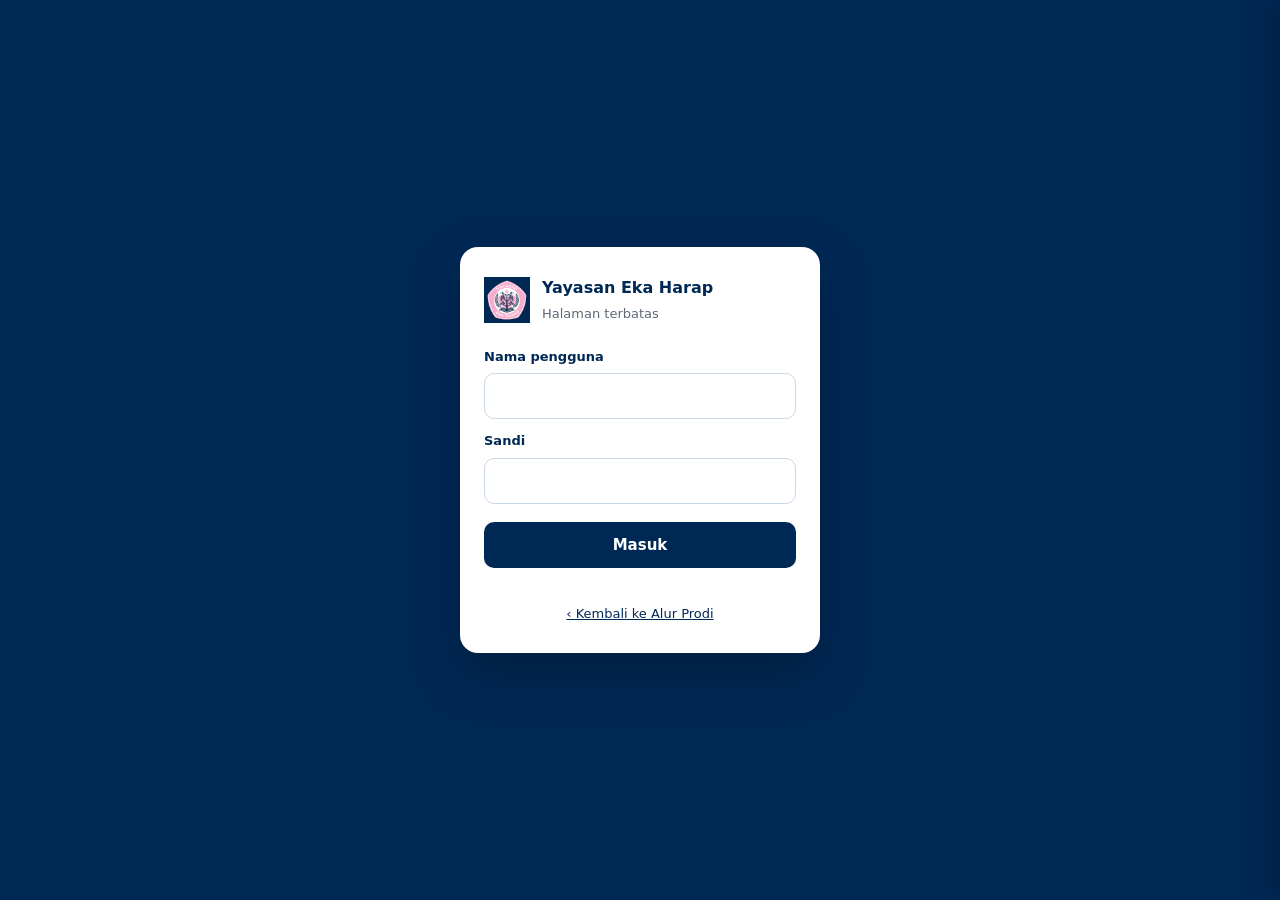
==== commit 4521e6a5: "Add files via upload" ====
--- a/simulasi.html
+++ b/simulasi.html
@@ -395,6 +395,11 @@
 function akibatButir(x){ var a=String(x["akibat bila gagal"]||"").trim(); if(a) return a;
   if(!/^ya$/i.test(x["syarat perlu? (ya/tidak)"]||"")) return "Nilai berkurang";
   return /^terakreditasi$/i.test(String(x["target akreditasi"]||"").trim())?"Tidak terakreditasi":"Peringkat tidak tercapai"; }
+function batasTeks(P,t){ var x=prodiRow(P), d=x?tglSheet(x["batas ajukan akreditasi"]):null;
+  return d?esc(tglTeks(d)):esc((t&&t.batas)||"\u2013"); }
+function aptTeks(){ var p=ambangTeks("APT_PERINGKAT",""), k=ambangTeks("APT_SK",""), b=ambangTeks("APT_BERLAKU","");
+  if(!p&&!k&&!b) return "";
+  return '<div class="tbl-ket" style="margin:0 0 8px"><b>Akreditasi institusi (APT) Universitas Eka Harap: '+esc(p||"\u2013")+'</b>'+(k?' \u00b7 SK '+esc(k):'')+(b?' \u00b7 berlaku '+esc(b):'')+'</div>'; }
 function akrTeks(P,t){ var x=prodiRow(P);
   if(!x||!String(x.status||"").trim()) return esc((t&&t.akreditasi)||"–")+'<small>'+(x?"[VERIFIKASI] belum diisi di tab Prodi":"")+'</small>';
   var d=tglSheet(x["berlaku sampai"]);
@@ -450,10 +455,10 @@
     '</select></div></div><nav class="disi">'+SEK.map(function(k){return '<a href="#'+k[0]+'">'+esc(k[1])+'</a>';}).join("")+'</nav></div>';
 
   var TK=nTk();
-  h+='<section class="sek" id="s-kondisi"><h2>Kondisi kedua prodi</h2><div class="tbl-w"><table class="tbl"><thead><tr><th>Program studi</th>'+TK.map(function(k){return '<th>Mhs Tk '+["I","II","III","IV","V","VI","VII"][k-1]+'<br><small>'+(taKini()-k+1)+'</small></th>';}).join("")+'<th>Total</th><th>Dosen tetap<br><small>min. '+MIN+'</small></th><th>Akreditasi</th><th>Wajib ajukan akreditasi</th><th>Paling cepat ditutup</th></tr></thead><tbody>'+
+  h+='<section class="sek" id="s-kondisi"><h2>Kondisi kedua prodi</h2>'+aptTeks()+'<div class="tbl-w"><table class="tbl"><thead><tr><th>Program studi</th>'+TK.map(function(k){return '<th>Mhs Tk '+["I","II","III","IV","V","VI","VII"][k-1]+'<br><small>'+(taKini()-k+1)+'</small></th>';}).join("")+'<th>Total</th><th>Dosen tetap<br><small>min. '+MIN+'</small></th><th>Akreditasi</th><th>Wajib ajukan akreditasi</th><th>Paling cepat ditutup</th></tr></thead><tbody>'+
     D.prodi.map(function(x){var t=x.tabel||{},c=tercepat(x),r=hitung(x);
       return '<tr data-prodi="'+x.id+'" class="'+(x.id===P.id?'pilih':'')+'"><td><b>'+esc(x.nama)+'</b></td>'+TK.map(function(k){return '<td class="a">'+(r?(r.tk[k]||"–"):esc(k===1?t.tk1:k===2?t.tk2:"–"))+'</td>';}).join("")+
-        '<td class="a"><b>'+(r?r.total:esc(t.total))+'</b></td><td class="a"><b>'+(r?r.dosen+(r.ganti?'*':''):esc(t.dosen))+'</b><small>'+(r?(r.dosen<MIN?'kurang '+(MIN-r.dosen):(r.ganti?r.ganti+' dalam penggantian':'memenuhi minimum')):esc(t.dosenKet))+'</small></td><td>'+akrTeks(x,t)+'</td><td class="a">'+esc(t.batas)+'</td><td class="a merah">'+esc(c.tutupTeks)+'<small>'+esc(c.judul)+'</small></td></tr>';}).join("")+
+        '<td class="a"><b>'+(r?r.total:esc(t.total))+'</b></td><td class="a"><b>'+(r?r.dosen+(r.ganti?'*':''):esc(t.dosen))+'</b><small>'+(r?(r.dosen<MIN?'kurang '+(MIN-r.dosen):(r.ganti?r.ganti+' dalam penggantian':'memenuhi minimum')):esc(t.dosenKet))+'</small></td><td>'+akrTeks(x,t)+'</td><td class="a">'+batasTeks(x,t)+'</td><td class="a merah">'+esc(c.tutupTeks)+'<small>'+esc(c.judul)+'</small></td></tr>';}).join("")+
     '</tbody></table></div><div class="tbl-ket">'+(D.catatanUmum?esc((ROSTER&&(ROSTER.instrumen||[]).length)?D.catatanUmum.replace(/\s*\(instrumen[^)]*\)\)?/,''):D.catatanUmum)+' ':'')+'* Ada dosen tercatat yang dalam penggantian. Klik baris untuk memilih prodi.</div>';
   h+=daftar(P)+'</section>';
 
@@ -495,6 +500,9 @@
   var th=Object.keys(ang).map(Number).sort(); if(!th.length) return null;
   var awal=th[0], kini=taKini(), batasTh=awal+2, T=ambang("TARGET_MHS_BARU",10);
   var rw=prodiRow(P), tglU=rw?tglSheet(rw["berlaku sampai"]):null;
+  var tglB=rw?tglSheet(rw["batas ajukan akreditasi"]):null;
+  if(tglB) batasTh=(tglB.getMonth()>=7?tglB.getFullYear():tglB.getFullYear()-1);
+  var sudahAkr=!!(rw&&String(rw.status||"").trim());
   var thU=tglU?(tglU.getMonth()>=7?tglU.getFullYear():tglU.getFullYear()-1):batasTh;
   var akhir=Math.max(batasTh,kini,thU);
   var terakhir=ang[Math.min(kini,th[th.length-1])]||0, baris=[];
@@ -511,7 +519,7 @@
   var w=baris.filter(function(b){return b.th>=batasTh-2&&b.th<=batasTh;}), turun=null;
   if(w.length>=2&&w[0].baru>0) turun=Math.max(0,Math.round((w[0].baru-w[w.length-1].baru)/w[0].baru*100));
   else if(w.length>=2) turun=(w[w.length-1].baru>0?0:100);
-  return {baris:baris,awal:awal,batasTh:batasTh,turun:turun,T:T,kini:kini,thU:thU,tglU:tglU};
+  return {baris:baris,awal:awal,batasTh:batasTh,turun:turun,T:T,kini:kini,thU:thU,tglU:tglU,tglB:tglB,sudahAkr:sudahAkr};
 }
 function stLabel(w){ return {merah:"Tidak memenuhi",kuning:"Perlu perhatian",hijau:"Memenuhi",abu:"Perlu bukti dokumen"}[w]; }
 function peta(P,st){
@@ -527,7 +535,7 @@
     ((pola==="kosong"||pola==="stop")?'<label>'+(pola==="stop"?"Mulai tahun":"Tahun kosong")+' <select id="pKosong">'+opsiKosong.map(function(y){return '<option'+(+kos===y?" selected":"")+'>'+y+'</option>';}).join("")+'</select></label>':'')+'</div>';
   h+='<div class="proy">'+pr.baris.map(function(b){ return '<div class="py w-'+warnaMhs(b.baru,T,K)+(b.nilai?' nilai':'')+'"><span class="py-t">'+b.th+(b.nyata?'':' <i>proyeksi</i>')+'</span><span class="py-n">'+b.baru+'</span><small>mhs baru · aktif '+b.aktif+'</small>'+(b.nilai?'<em>Batas ajukan akreditasi</em>':'')+(b.ulang?'<em>Akreditasi ulang</em>':'')+'</div>'; }).join("")+'</div>';
   var bn=pr.baris.filter(function(b){return b.th===pr.batasTh;})[0]||pr.baris[pr.baris.length-1];
-  var r=hitung(P), batasTgl=new Date(pr.batasTh,8,1), sisa=Math.round((batasTgl-new Date())/(30.44*864e5));
+  var r=hitung(P), batasTgl=pr.tglB||new Date(pr.batasTh,8,1), sisa=Math.round((batasTgl-new Date())/(30.44*864e5));
   var INS=(ROSTER.instrumen||[]).filter(function(x){return x.lembaga===L&&/^terakreditasi$/i.test(x["target akreditasi"]||"");});
   var cari=function(kode){ return INS.filter(function(x){return x["kode butir"]===kode;})[0]; };
   var isSp=function(x){ return x&&/^ya$/i.test(x["syarat perlu? (ya/tidak)"]||""); };
@@ -540,7 +548,7 @@
     rows.push({k:"Mahasiswa baru turun "+(pr.turun===null?"–":pr.turun+"%"),kk:"dalam 3 tahun sampai "+pr.batasTh+" (perkiraan)",
       b:"Butir 15"+(isSp(b15)?" · syarat perlu":""),bk:(b15&&b15["angka ambang"])||"RPPM ≤ 20%",w:w15,
       a:w15==="merah"?"Tidak terakreditasi, ajukan ulang ≤ 6 bulan, tetap gagal: izin dicabut":"",ap:w15==="merah"?GAGAL:"",
-      cat:"Tidak dihitung bila diajukan sebelum prodi genap 2 tahun beroperasi (sebelum Sep "+pr.batasTh+")"});
+      cat:(!pr.sudahAkr&&pr.awal+2>pr.kini)?"Tidak dihitung bila diajukan sebelum prodi genap 2 tahun beroperasi (sebelum Sep "+(pr.awal+2)+")":""});
   } else {
     var k2=cari("IST/K4/KUR/2"); dipakai["IST/K4/KUR/2"]=1;
     var wm=bn.aktif===0?"merah":(warnaMhs(bn.baru,T,K)==="hijau"?"hijau":"kuning");
@@ -556,7 +564,7 @@
     a:wd==="merah"?"Tidak terakreditasi":(wd==="kuning"?"Bila pengganti belum benar-benar mengajar saat visitasi, berisiko dinilai tidak memenuhi":""),ap:wd==="merah"?GAGAL:""});
   // 3. waktu
   var ww=sisa<=ambang("MERAH_BULAN_AKREDITASI",6)?"merah":(sisa<=ambang("KUNING_BULAN_AKREDITASI",12)?"kuning":"hijau");
-  rows.push({k:sisa>0?"Sisa "+sisa+" bulan":"Batas sudah lewat",kk:"ke batas Sep "+pr.batasTh,b:"Wajib ajukan akreditasi",bk:"2 tahun sejak mahasiswa baru pertama",bp:rujuk("Ps 77 (1) Permen 10/2026"),w:ww,
+  rows.push({k:sisa>0?"Sisa "+sisa+" bulan":"Batas sudah lewat",kk:"ke batas "+(pr.tglB?tglTeks(pr.tglB):"Sep "+pr.batasTh),b:"Wajib ajukan akreditasi",bk:"Paling lambat 2 tahun sejak mahasiswa baru pertama, atau sebelum masa berlaku akreditasi habis",bp:rujuk("Ps 77 (1) Permen 10/2026"),w:ww,
     a:ww==="hijau"?"":"Bila terlambat: sanksi berat (tafsiran), lalu izin dapat dicabut",ap:ww==="hijau"?"":rujuk("Ps 71 huruf c Permen 7/2020")});
   // 4. syarat perlu lain
   var lain=INS.filter(function(x){return isSp(x)&&!dipakai[x["kode butir"]]&&!/\/SYARAT\//.test(x["kode butir"]||"");});
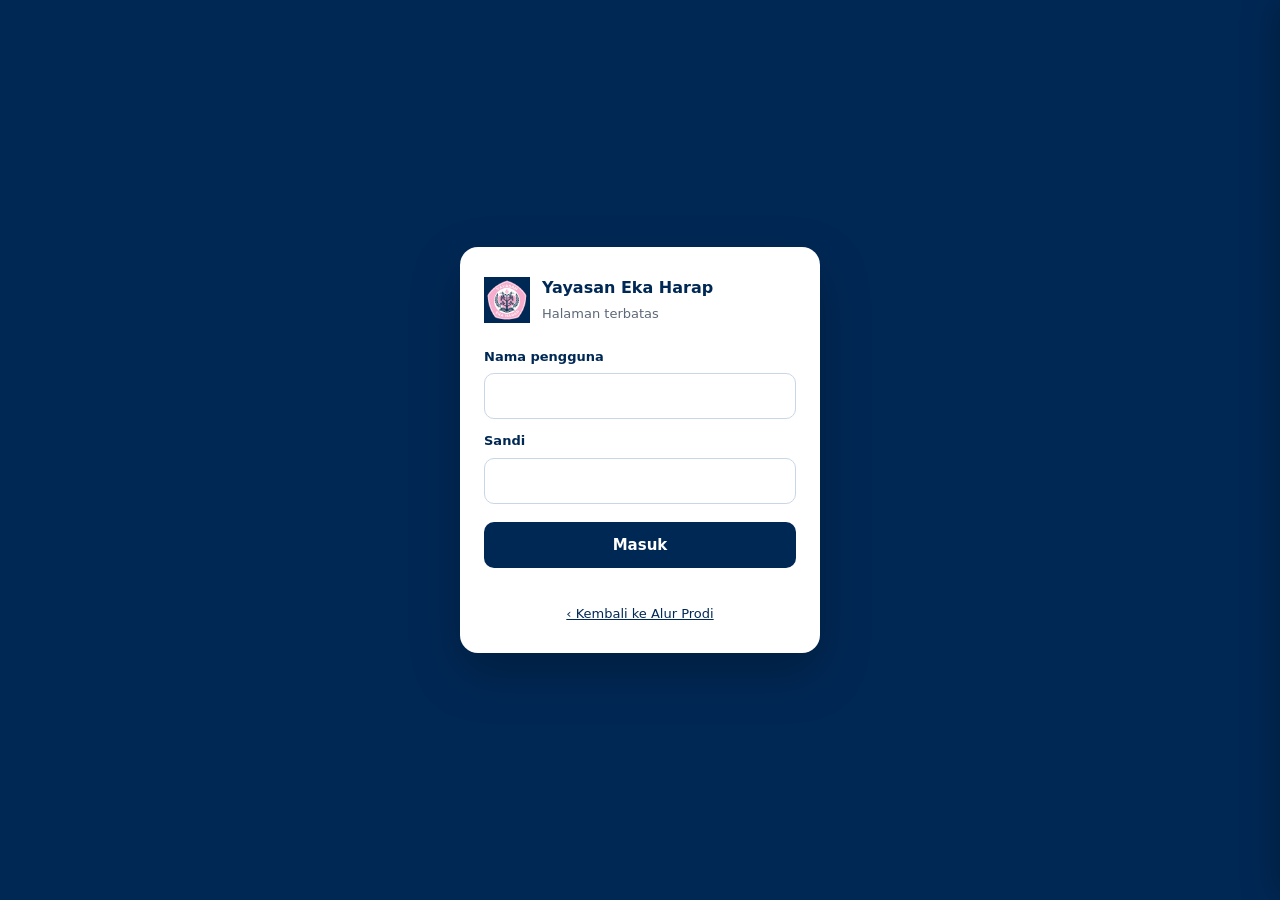
==== commit bfaaf3d6: "Update simulasi.html" ====
--- a/simulasi.html
+++ b/simulasi.html
@@ -558,7 +558,7 @@
   }
   // 2. dosen
   var kd=L==="BAN-PT"?"6":"IST/K2/KD/1", xd=cari(kd); dipakai[kd]=1;
-  var wd=r.dosen<MIN?"merah":(r.ganti?"kuning":"hijau");
+  var wd=r.dosen<MIN?"merah":"hijau";
   rows.push({k:"Dosen tetap "+r.dosen+" dari minimum "+MIN,kk:r.ganti?r.ganti+" dalam penggantian":"",
     b:(L==="BAN-PT"?"Butir 6":kd)+(isSp(xd)?" · syarat perlu":""),bk:(xd&&xd["angka ambang"])||"",w:wd,
     a:wd==="merah"?"Tidak terakreditasi":(wd==="kuning"?"Bila pengganti belum benar-benar mengajar saat visitasi, berisiko dinilai tidak memenuhi":""),ap:wd==="merah"?GAGAL:""});
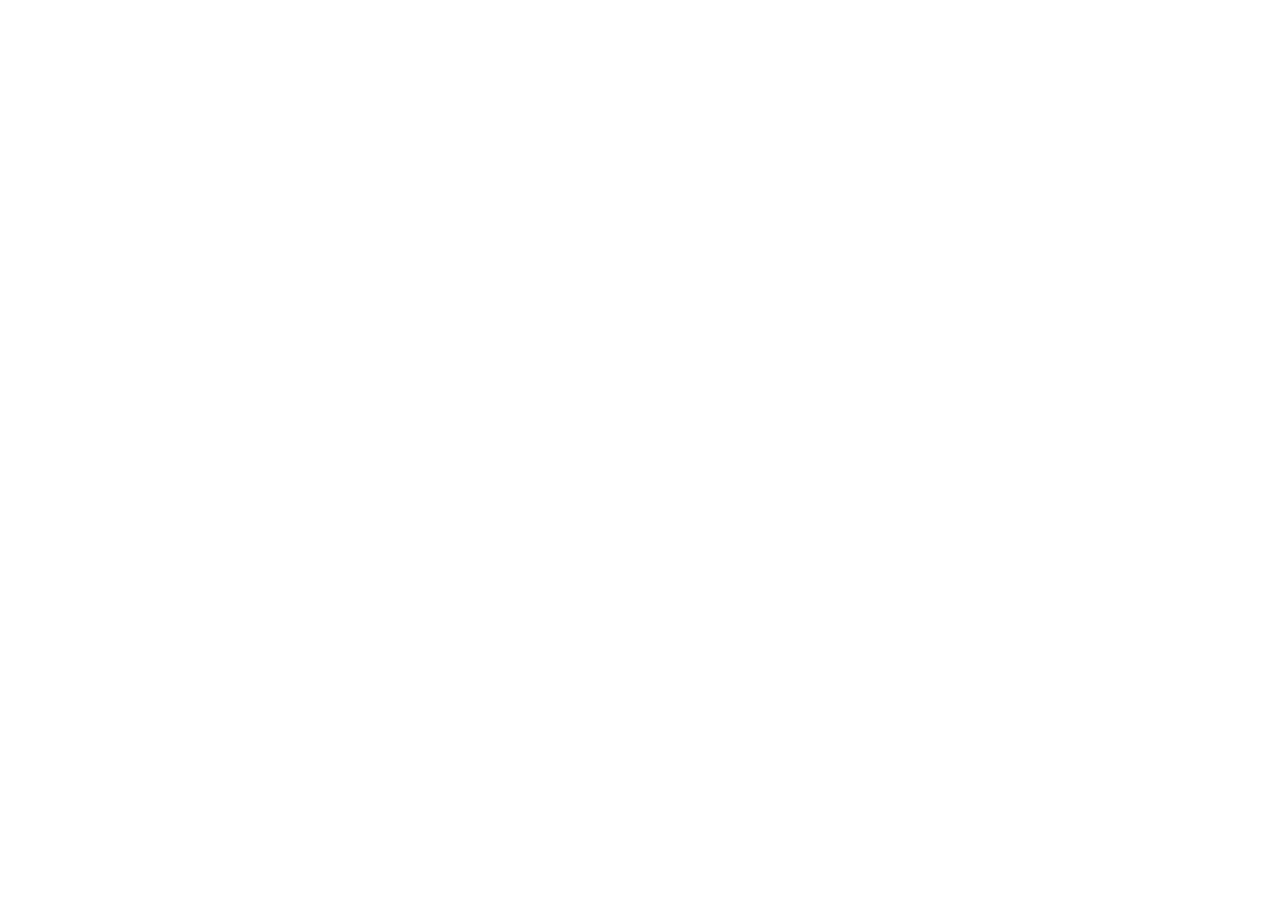
==== commit 1741bf99: "Alamat lama diteruskan ke situs baru di Cloudflare Isi v1.3.0 dipindahkan ke repo privat alur-prodi." ====
--- a/simulasi.html
+++ b/simulasi.html
@@ -2,718 +2,12 @@
 <html lang="id">
 <head>
 <meta charset="utf-8">
+<meta name="robots" content="noindex">
 <meta name="viewport" content="width=device-width, initial-scale=1">
-<meta name="robots" content="noindex, nofollow">
-<title>Simulasi Prodi — Yayasan Eka Harap</title>
-<link rel="icon" href="logo-yeh.png">
-<style>
-:root{
-  --navy:#002855; --navy-2:#0B3A72; --navy-soft:#EAF0F7; --navy-line:#C9D6E6;
-  --pink:#F6ADCD; --pink-soft:#FDEFF5; --pink-ink:#8A1E50;
-  --ink:#1B2638; --muted:#5D6879; --line:#E3E8EF; --bg:#F6F7FA;
-  --ringan-bg:#FDEFF5; --ringan-bd:#F2A3C4; --ringan-ink:#8A1E50;
-  --sedang-bg:#FAD9E7; --sedang-bd:#DF79A6; --sedang-ink:#7A1240;
-  --berat-bg:#F5CDDB; --berat-bd:#B5174F; --berat-ink:#6E0C30;
-  --cabut:#8B0F2E;
-  --font:"Plus Jakarta Sans",system-ui,-apple-system,"Segoe UI",Roboto,sans-serif;
-}
-*{box-sizing:border-box}
-[hidden]{display:none!important}
-html,body{margin:0}
-body{font-family:var(--font);color:var(--ink);background:var(--bg);font-size:15px;line-height:1.55;-webkit-font-smoothing:antialiased}
-button,select,input{font:inherit;color:inherit}
-button{background:none;border:0;cursor:pointer;padding:0}
-.ic{width:20px;height:20px;flex:none;fill:none;stroke:currentColor;stroke-width:1.8;stroke-linecap:round;stroke-linejoin:round}
-
-/* ---------- login ---------- */
-.masuk{min-height:100vh;display:grid;place-items:center;padding:24px 16px;background:var(--navy)}
-.masuk form{width:100%;max-width:360px;background:#fff;border-radius:18px;padding:28px 24px;box-shadow:0 20px 50px rgba(0,0,0,.25)}
-.masuk .brand{display:flex;align-items:center;gap:12px;margin-bottom:22px}
-.masuk .brand img{width:46px;height:46px}
-.masuk .brand b{display:block;color:var(--navy);font-size:16px}
-.masuk .brand span{font-size:13px;color:var(--muted)}
-.masuk label{display:block;font-size:13px;font-weight:600;color:var(--navy);margin:12px 0 6px}
-.masuk input{width:100%;padding:10px 12px;border:1px solid var(--navy-line);border-radius:10px;background:#fff;outline:none}
-.masuk input:focus{border-color:var(--navy);box-shadow:0 0 0 3px var(--navy-soft)}
-.masuk button{width:100%;margin-top:18px;padding:11px;border-radius:10px;background:var(--navy);color:#fff;font-weight:600}
-.masuk button:disabled{opacity:.6;cursor:wait}
-.salah{min-height:20px;margin-top:10px;font-size:13px;color:var(--berat-bd);text-align:center}
-
-/* ---------- kerangka ---------- */
-.atas{position:sticky;top:0;z-index:20;background:var(--navy);color:#fff;display:flex;align-items:center;gap:12px;padding:10px 24px}
-.atas img{width:34px;height:34px}
-.atas .judul{font-weight:700;font-size:15px;line-height:1.2}
-.atas .judul small{display:block;font-weight:500;font-size:12px;color:var(--pink)}
-.navbtn{display:flex;gap:6px;margin-left:8px}
-.navbtn button,.keluar{height:34px;border-radius:9px;display:grid;place-items:center;border:1px solid rgba(255,255,255,.3);color:#fff;transition:background .2s}
-.navbtn button{width:34px}
-.navbtn button:hover:not(:disabled),.keluar:hover{background:rgba(255,255,255,.12)}
-.navbtn button:disabled{opacity:.35;cursor:default}
-.navbtn #mundur .ic{transform:rotate(180deg)}
-.keluar{margin-left:auto;display:flex;gap:6px;padding:0 12px;font-size:13px;font-weight:600}
-.isi{max-width:1200px;margin:0 auto;padding:18px 24px 40px}
-
-.kendali{position:sticky;top:var(--tinggi-atas,54px);z-index:15;box-shadow:0 8px 18px -10px rgba(0,40,85,.25);display:grid;grid-template-columns:1fr 1fr;gap:12px;background:#fff;border:1px solid var(--line);border-radius:14px;padding:12px 14px}
-.kendali label{display:block;font-size:12px;font-weight:700;color:var(--muted);text-transform:uppercase;letter-spacing:.04em;margin-bottom:4px}
-.kendali select{width:100%;padding:9px 36px 9px 12px;border:1px solid var(--navy-line);border-radius:10px;background:#fff url("data:image/svg+xml,%3Csvg xmlns='http://www.w3.org/2000/svg' width='20' height='20' viewBox='0 0 24 24' fill='none' stroke='%23002855' stroke-width='2' stroke-linecap='round'%3E%3Cpath d='m6 9 6 6 6-6'/%3E%3C/svg%3E") no-repeat right 10px center;appearance:none;-webkit-appearance:none;font-weight:600;color:var(--navy);cursor:pointer}
-
-h2{font-size:17px;color:var(--navy);margin:22px 0 10px;display:flex;align-items:center;gap:8px}
-h2:before{content:"";width:5px;height:18px;border-radius:3px;background:var(--pink)}
-.sub{color:var(--muted);font-size:13.5px;margin:-6px 0 10px}
-
-/* kondisi */
-.tbl-w{overflow-x:auto;background:#fff;border:1px solid var(--line);border-radius:14px}
-.tbl{width:100%;border-collapse:collapse;font-size:13.5px;min-width:820px}
-.tbl th{background:var(--navy);color:#fff;text-align:left;font-weight:600;padding:9px 10px;font-size:12.5px;line-height:1.3;vertical-align:bottom}
-.tbl th small{color:var(--pink);font-weight:500}
-.tbl td{padding:9px 10px;border-top:1px solid var(--line);vertical-align:top}
-.tbl td.a{text-align:center}.tbl td small{display:block;font-size:11px;color:var(--muted);line-height:1.3;margin-top:2px}
-.tbl td.merah{color:var(--cabut);font-weight:700}
-.tbl tbody tr{cursor:pointer;transition:background .2s}.tbl tbody tr:hover{background:var(--pink-soft)}
-.tbl tr.pilih{background:var(--navy-soft);box-shadow:inset 4px 0 0 var(--pink)}
-.tbl-ket{font-size:12.5px;color:var(--muted);margin-top:8px}
-.pola{display:flex;flex-wrap:wrap;gap:12px;margin-bottom:10px}
-.pola label{font-size:12.5px;font-weight:700;color:var(--muted);display:flex;align-items:center;gap:8px}
-.pola select{padding:6px 30px 6px 10px;border:1px solid var(--navy-line);border-radius:9px;font-weight:600;color:var(--navy);background:#fff}
-.proy{display:flex;gap:8px;overflow-x:auto;padding-bottom:4px;margin-bottom:12px}
-.py{flex:1 0 110px;background:#fff;border:1px solid var(--line);border-top:4px solid var(--navy-line);border-radius:10px;padding:8px 10px;display:flex;flex-direction:column}
-.py-t{font-size:12px;font-weight:700;color:var(--navy)}.py-t i{font-style:normal;font-weight:600;font-size:10.5px;color:#7A5300;background:#FFF4D6;border-radius:999px;padding:0 6px}
-.py-n{font-size:22px;font-weight:700;line-height:1.2}.py small{font-size:11px;color:var(--muted)}
-.py em{font-style:normal;font-size:10.5px;font-weight:700;color:#fff;background:var(--navy);border-radius:999px;padding:1px 7px;margin-top:4px;width:max-content}
-.py.nilai{box-shadow:0 0 0 2px var(--navy)}
-.w-hijau{--wk:#1E7B4A;--wb:#E3F4EA}.w-kuning{--wk:#9A6A00;--wb:#FFF4D6}.w-merah{--wk:#B5174F;--wb:#FBE3EB}.w-abu{--wk:#5D6879;--wb:#F1F3F6}
-.py{border-top-color:var(--wk)}.py-n{color:var(--wk)}
-.rantai{background:#fff;border:1px solid var(--line);border-radius:14px;overflow:hidden}
-.rt-kepala,.rt-baris{display:grid;grid-template-columns:1.1fr 1.2fr .7fr 1.5fr;gap:14px;padding:10px 14px}
-.rt-kepala{background:var(--navy);color:#fff;font-size:12px;font-weight:600}
-.rt-baris{border-top:1px solid var(--line);border-left:5px solid var(--wk);font-size:13.5px}
-.rt-baris b{color:var(--navy)}.rt-baris small,.rt-hasil small{display:block;font-size:12px;color:var(--muted);margin-top:2px}
-.rt-baris small a{color:var(--navy)}.rt-cat{font-style:italic}
-.rt-st{display:inline-block;font-size:12px;font-weight:700;border-radius:999px;padding:2px 10px;background:var(--wb);color:var(--wk);border:1px solid var(--wk)}
-.rt-nihil{color:var(--muted)}
-.rantai .rj{font-size:11px;font-weight:600;color:var(--navy);background:var(--navy-soft);border-radius:999px;padding:1px 8px;margin:2px 4px 0 0;display:inline-block;cursor:pointer}
-.rt-hasil{border-top:2px solid var(--wk);background:var(--wb);padding:12px 14px}.rt-hasil b{color:var(--wk);font-size:14.5px}
-@media (max-width:820px){.rt-kepala{display:none}.rt-baris{grid-template-columns:minmax(0,1fr);gap:6px}
- .rt-baris>div:before{content:attr(data-l);display:block;font-size:10.5px;font-weight:700;text-transform:uppercase;color:var(--muted)}}
-.peta4{display:grid;grid-template-columns:repeat(4,minmax(0,1fr));gap:22px;position:relative}
-.pkol{display:flex;flex-direction:column;gap:8px;position:relative}
-.pkol h4{margin:0 0 2px;font-size:11.5px;text-transform:uppercase;letter-spacing:.05em;color:var(--muted)}
-.pkol:not(:last-child):after{content:"→";position:absolute;right:-18px;top:50%;font-size:20px;font-weight:700;color:var(--navy)}
-.pk{background:var(--wb);border:1.5px solid var(--wk);border-radius:12px;padding:9px 11px;display:flex;flex-direction:column;gap:2px}
-.pk b{font-size:13px;color:var(--navy);line-height:1.3}.pk-n{font-size:20px;font-weight:700;color:var(--wk);line-height:1.2}
-.pk small{font-size:11.5px;color:var(--muted);line-height:1.4}.pk small a{color:var(--navy)}
-.pk .rj{font-size:11px}
-@media (max-width:980px){.peta4{grid-template-columns:minmax(0,1fr);gap:26px}.pkol:not(:last-child):after{content:"↓";right:auto;left:50%;top:auto;bottom:-24px}}
-
-.daftar{margin-top:10px;background:#fff;border:1px solid var(--line);border-radius:14px;padding:10px 14px}
-.daftar summary{cursor:pointer;font-weight:700;color:var(--navy);font-size:14px}
-.daftar-isi{display:grid;grid-template-columns:minmax(0,1.3fr) minmax(0,1fr);gap:14px;margin-top:10px}
-.daftar h3{margin:0 0 6px;font-size:13.5px;color:var(--navy)}
-.tbl.kecil{min-width:0;font-size:12.5px}.tbl.kecil td,.tbl.kecil th{padding:6px 8px}.tbl.kecil tbody tr{cursor:default}
-.tbl tr.redup td{color:var(--muted);text-decoration:line-through}
-@media (max-width:980px){.daftar-isi{grid-template-columns:minmax(0,1fr)}}
-.ubin{display:grid;grid-template-columns:repeat(4,minmax(0,1fr));gap:12px}
-.u{background:#fff;border:1px solid var(--line);border-radius:14px;padding:12px 14px;border-top:4px solid var(--navy-line)}
-.u .l{font-size:12.5px;color:var(--muted);font-weight:600}
-.u .n{font-size:24px;font-weight:700;color:var(--navy);line-height:1.25;margin:2px 0 4px}
-.u .r{font-size:12.5px;color:var(--muted);line-height:1.45}
-.u.t-sedang{border-top-color:var(--sedang-bd)} .u.t-sedang .n{color:var(--sedang-ink)}
-.u.t-berat{border-top-color:var(--berat-bd)} .u.t-berat .n{color:var(--berat-bd)}
-
-/* catatan */
-.catatan{display:grid;grid-template-columns:repeat(2,minmax(0,1fr));gap:12px}
-.ct{background:#fff;border:1px solid var(--line);border-left:5px solid var(--navy-line);border-radius:12px;padding:12px 14px}
-.ct h3{margin:0 0 4px;font-size:14.5px;color:var(--navy)}
-.ct p{margin:0 0 8px;font-size:13.5px}
-.ct.t-berat{border-left-color:var(--berat-bd)}
-.ct.t-cabut{border-left-color:var(--cabut);background:#FFF7FA}
-.ct.t-cabut h3{color:var(--cabut)}
-.dasar{display:flex;flex-wrap:wrap;gap:6px}
-.dasar span{font-size:11.5px;font-weight:600;color:var(--navy);background:var(--navy-soft);border-radius:999px;padding:2px 9px}
-.dasar span.v{background:#FFF4D6;color:#7A5300}
-.rj{cursor:pointer;text-decoration:none;border:0;font:inherit}
-.dasar .rj{font-size:11.5px;font-weight:600;color:var(--navy);background:var(--navy-soft);border-radius:999px;padding:2px 9px;display:inline-flex;gap:4px;align-items:center}
-.rj:hover{outline:2px solid var(--pink)}
-.gt.t-cabut .dasar .rj{background:rgba(255,255,255,.16);color:#fff}
-.rj.drive:after{content:"↗";font-size:10px}
-.tirai{position:fixed;inset:0;background:rgba(0,20,45,.45);z-index:40;display:none}
-.laci{position:fixed;top:0;right:0;bottom:0;width:min(460px,100%);background:#fff;z-index:41;transform:translateX(100%);transition:transform .25s ease;display:flex;flex-direction:column;box-shadow:-10px 0 30px rgba(0,0,0,.2)}
-.laci.buka{transform:none}.tirai.buka{display:block}
-.laci-k{background:var(--navy);color:#fff;padding:14px 16px;display:flex;gap:10px;align-items:flex-start}
-.laci-k b{display:block;font-size:15px}.laci-k small{color:var(--pink);font-size:12px}
-.laci-k button{margin-left:auto;color:#fff;font-size:22px;line-height:1}
-.laci-i{padding:14px 16px;overflow:auto;font-size:14px}
-.laci-i .ps{margin-bottom:14px}.laci-i h4{margin:0 0 4px;color:var(--navy);font-size:14px}
-.laci-i p{margin:0;line-height:1.6}.laci-i .rk{font-size:12px;color:#7A5300;background:#FFF4D6;border-radius:8px;padding:6px 8px;margin-top:6px}
-
-/* ringkasan skenario */
-.grafik{background:#fff;border:1px solid var(--line);border-radius:14px;padding:14px 16px}
-.g-baris{display:grid;grid-template-columns:230px minmax(0,1fr) 130px;align-items:center;gap:12px;padding:8px 6px;border-radius:10px;cursor:pointer;transition:background .2s}
-.g-baris:hover{background:var(--pink-soft)}
-.g-nama b{display:block;font-size:14px;color:var(--navy);line-height:1.3}
-.g-nama small{font-size:12px;color:var(--muted)}
-.g-jalur{position:relative;height:26px;background:var(--bg);border-radius:6px}
-.g-batang{position:absolute;top:4px;bottom:4px;border-radius:5px;background:linear-gradient(90deg,var(--sedang-bd),var(--cabut))}
-.g-batang.bebas{background:repeating-linear-gradient(90deg,var(--navy-line) 0 8px,transparent 8px 14px)}
-.g-titik{position:absolute;top:1px;width:24px;height:24px;margin-left:-12px;border-radius:50%;background:var(--cabut);border:3px solid #fff;box-shadow:0 0 0 1px var(--cabut)}
-.g-kini{position:absolute;top:-6px;bottom:-6px;width:2px;background:var(--navy)}
-.g-akhir{font-weight:700;font-size:13.5px;color:var(--cabut);line-height:1.3}
-.g-akhir small{display:block;font-weight:600;font-size:11px;color:#fff;background:var(--cabut);border-radius:999px;padding:1px 8px;width:max-content;margin-top:2px}
-.g-akhir.bebas{color:var(--navy)}
-.g-sumbu{display:grid;grid-template-columns:230px minmax(0,1fr) 130px;gap:12px;padding:0 6px;margin-top:4px}
-.g-tahun{position:relative;height:18px;font-size:11.5px;color:var(--muted)}
-.g-tahun span{position:absolute;transform:translateX(-50%)}
-.g-tahun span.kini{color:var(--navy);font-weight:700}
-.g-ket{font-size:12.5px;color:var(--muted);margin-top:8px}
-
-/* garis waktu skenario */
-.sk-kepala{display:flex;flex-wrap:wrap;align-items:center;gap:10px;margin-bottom:10px}
-.sk-kepala .lbl{font-size:12px;font-weight:700;border-radius:999px;padding:3px 10px;background:var(--navy-soft);color:var(--navy)}
-.sk-kepala .tutup{font-size:13px;font-weight:700;border-radius:999px;padding:3px 12px;background:var(--cabut);color:#fff}
-.sk-kepala p{margin:0;flex-basis:100%;color:var(--muted);font-size:13.5px}
-.garis{display:grid;grid-template-columns:repeat(var(--n),minmax(0,1fr));gap:10px;position:relative}
-.garis:before{content:"";position:absolute;left:10px;right:10px;top:30px;height:2px;background:var(--navy-line)}
-.gt{position:relative}
-.gt .w{font-size:12.5px;font-weight:700;color:var(--navy);height:20px;white-space:nowrap}
-.gt .w i{font-style:normal;font-weight:600;font-size:10.5px;color:var(--sedang-ink);background:var(--sedang-bg);border-radius:999px;padding:1px 6px;margin-left:4px}
-.gt .tt{width:14px;height:14px;border-radius:50%;background:var(--navy);margin:3px 0 10px;position:relative;z-index:1;box-shadow:0 0 0 3px var(--bg)}
-.gt .kt{background:#fff;border:1px solid var(--line);border-radius:12px;padding:10px 12px}
-.gt h3{margin:0 0 2px;font-size:14px;color:var(--navy);line-height:1.3}
-.gt p{margin:0 0 8px;font-size:12.5px;color:var(--muted)}
-.gt.t-ringan .tt{background:var(--ringan-bd)} .gt.t-ringan .kt{background:var(--ringan-bg);border-color:var(--ringan-bd)}
-.gt.t-sedang .tt{background:var(--sedang-bd)} .gt.t-sedang .kt{background:var(--sedang-bg);border-color:var(--sedang-bd)}
-.gt.t-berat .tt{background:var(--berat-bd)} .gt.t-berat .kt{background:var(--berat-bg);border-color:var(--berat-bd)}
-.gt.t-cabut .tt{background:var(--cabut)} .gt.t-cabut .kt{background:var(--cabut);border-color:var(--cabut)}
-.gt.t-cabut h3,.gt.t-cabut p{color:#fff}
-.gt.t-cabut .dasar span{background:rgba(255,255,255,.16);color:#fff}
-.gt .taf{display:inline-block;font-size:10.5px;font-weight:700;color:#7A5300;background:#FFF4D6;border-radius:999px;padding:1px 7px;margin-bottom:4px}
-.sk-catatan{margin-top:12px;background:#fff;border:1px dashed var(--navy-line);border-radius:12px;padding:10px 14px;font-size:13.5px;display:flex;gap:10px}
-.sk-catatan .ic{color:var(--navy);margin-top:2px}
-
-/* dampak */
-.dampak{display:grid;grid-template-columns:repeat(3,minmax(0,1fr));gap:12px}
-.dp{background:#fff;border:1px solid var(--line);border-radius:14px;padding:14px}
-.dp-kepala{display:flex;align-items:baseline;gap:8px;margin-bottom:8px}
-.dp-kepala h3{margin:0;font-size:15px;color:var(--navy)}
-.dp-kepala .jml{margin-left:auto;font-size:22px;font-weight:700;color:var(--cabut);line-height:1}
-.dp-kepala .jml small{font-size:11.5px;color:var(--muted);font-weight:600;margin-left:3px}
-.dp h4{margin:12px 0 6px;font-size:11.5px;text-transform:uppercase;letter-spacing:.05em;color:var(--muted)}
-.dp ul{list-style:none;margin:0;padding:0;display:grid;gap:7px}
-.dp li{font-size:13px;line-height:1.45;padding-left:14px;position:relative}
-.dp li:before{content:"";position:absolute;left:0;top:7px;width:6px;height:6px;border-radius:50%;background:var(--navy-line)}
-.dp li .tg{display:inline-block;font-size:10.5px;font-weight:700;border-radius:999px;padding:0 7px;margin-left:4px;white-space:nowrap}
-.tg.aturan{background:var(--navy-soft);color:var(--navy)}
-.tg.tafsiran{background:#FFF4D6;color:#7A5300}
-.legenda{display:flex;flex-wrap:wrap;gap:14px;font-size:12.5px;color:var(--muted);margin-top:10px}
-.legenda .tg{font-size:11px;font-weight:700;border-radius:999px;padding:1px 8px;margin-right:4px}
-
-.kaki{margin-top:24px;font-size:12px;color:var(--muted);border-top:1px solid var(--line);padding-top:12px}
-.kaki ul{margin:4px 0 8px;padding-left:18px}
-
-@media (max-width:980px){
-  .ubin{grid-template-columns:repeat(2,minmax(0,1fr))}
-  .dampak,.catatan{grid-template-columns:minmax(0,1fr)}
-  .garis{grid-template-columns:minmax(0,1fr)}
-  .garis:before{left:6px;right:auto;top:6px;bottom:6px;width:2px;height:auto}
-  .gt{display:grid;grid-template-columns:14px minmax(0,1fr);column-gap:12px}
-  .gt .w{grid-column:2;height:auto}
-  .gt .tt{grid-row:1/3;grid-column:1;margin:4px 0 0}
-  .gt .kt{grid-column:2}
-}
-@media (max-width:700px){
-  .atas{padding:8px 12px;gap:8px}
-  .atas .judul small{display:none}
-  .keluar span{display:none}
-  .isi{padding:14px 16px 32px}
-  .kendali{grid-template-columns:minmax(0,1fr)}
-  .g-baris,.g-sumbu{grid-template-columns:minmax(0,1fr)}
-  .g-baris{gap:6px;border-bottom:1px solid var(--line);border-radius:0}
-  .g-sumbu>div:first-child,.g-sumbu>div:last-child{display:none}
-  .u .n{font-size:20px}
-}
-@media print{
-  .atas,.kendali{display:none}
-  body{background:#fff}
-}
-
-/* ---- v1.2: satu halaman mengalir ---- */
-.bar{position:sticky;top:var(--tinggi-atas,54px);z-index:15;background:var(--bg);padding:10px 0 9px;margin-bottom:6px;box-shadow:0 12px 16px -14px rgba(0,40,85,.55)}
-.bar .kendali{position:static;grid-template-columns:minmax(0,340px);box-shadow:none;margin-bottom:8px}
-.disi{display:flex;flex-wrap:wrap;gap:6px}
-.disi a{font-size:12.5px;font-weight:600;color:var(--navy);background:#fff;border:1px solid var(--navy-line);border-radius:999px;padding:5px 11px;text-decoration:none;white-space:nowrap}
-.disi a:hover{background:var(--navy-soft)}
-.sek{scroll-margin-top:calc(var(--tinggi-atas,54px) + 110px)}
-.hs-kini{background:var(--wb);border:1.5px solid var(--wk);border-radius:12px;padding:10px 12px;margin-bottom:12px;font-size:13.5px;display:flex;flex-wrap:wrap;gap:4px 18px;align-items:baseline}
-.hs-kini b{color:var(--navy)}.hs-kini span{color:var(--wk);font-weight:700}.hs-kini span i{font-style:normal;font-weight:600;color:var(--muted)}
-.cbg{display:grid;grid-template-columns:repeat(3,minmax(0,1fr));gap:12px}
-.cb{background:#fff;border:1px solid var(--line);border-top:5px solid var(--wk);border-radius:14px;padding:12px 14px;display:flex;flex-direction:column;gap:7px}
-.cb h3{margin:0;font-size:14.5px;color:var(--navy);line-height:1.3}
-.cb .cb-tanda{align-self:flex-start;font-size:11px;font-weight:700;color:#fff;background:var(--wk);border-radius:999px;padding:2px 9px}
-.cb .cb-sy{font-size:12.5px;color:var(--muted);margin:0}
-.cb ul{margin:0;padding-left:16px;font-size:12.5px;color:var(--ink)}.cb ul li{margin:3px 0}
-.cb .cb-ak{background:var(--wb);border-radius:10px;padding:8px 10px;font-size:13px;color:var(--wk);font-weight:700;line-height:1.4}
-.cb .dasar{margin-top:auto}
-.cb.mati{border-top-style:dashed;background:#FAFBFC}
-.cb.mati h3{color:var(--muted)}
-.sk-chips{display:flex;flex-wrap:wrap;gap:8px;margin-bottom:4px}
-.sk-chips button{font:inherit;font-size:13px;font-weight:600;color:var(--navy);background:#fff;border:1px solid var(--navy-line);border-radius:999px;padding:7px 13px;cursor:pointer;display:flex;align-items:center;gap:8px}
-.sk-chips button:hover{background:var(--navy-soft)}
-.sk-chips button small{font-size:11px;color:var(--muted);font-weight:600}
-.sk-chips button.pilih{background:var(--navy);color:#fff;border-color:var(--navy)}
-.sk-chips button.pilih small{color:var(--pink)}
-.sk-judul{margin:16px 0 8px;font-size:15.5px;color:var(--navy)}
-.pola label{flex-wrap:wrap;max-width:100%}
-.pola select{max-width:100%}
-@media (max-width:980px){.cbg{grid-template-columns:minmax(0,1fr)}}
-@media (max-width:700px){.pola{flex-direction:column;align-items:stretch}.pola label{width:100%}.pola select{width:100%}}
-@media print{.bar{display:none}}
-</style>
-<meta name="application-version" content="1.3.0">
-<link rel="stylesheet" href="tampilan.css?v=1.3.0">
-<link rel="preload" href="data-uneka.js" as="script">
-<link rel="preload" href="isi-regulasi.js" as="script">
+<title>Alur Prodi sudah pindah</title>
+<script>location.replace('https://alur-prodi-yeh.yayasan-eka-harap.workers.dev/' + '#/simulasi');</script>
+<noscript><meta http-equiv="refresh" content="0;url=https://alur-prodi-yeh.yayasan-eka-harap.workers.dev/#/simulasi"></noscript>
+<style>body{font-family:system-ui,sans-serif;display:grid;place-items:center;min-height:100vh;margin:0;color:#142033;background:#f6f7f9}a{color:#002855}</style>
 </head>
-<body class="hal-simulasi">
-
-<div id="layarMasuk" class="masuk">
-  <form id="fMasuk" autocomplete="off">
-    <div class="brand"><img src="logo-yeh.png" alt=""><div><b>Yayasan Eka Harap</b><span>Halaman terbatas</span></div></div>
-    <label for="nama">Nama pengguna</label>
-    <input id="nama" name="nama" required>
-    <label for="sandi">Sandi</label>
-    <input id="sandi" name="sandi" type="password" required>
-    <button id="bMasuk" type="submit">Masuk</button>
-    <div class="salah" id="salah"></div>
-    <a href="index.html" style="display:block;text-align:center;font-size:13px;margin-top:6px;color:var(--navy)">‹ Kembali ke Alur Prodi</a>
-  </form>
-</div>
-
-<div id="app" hidden>
-  <header class="atas">
-    <img src="logo-yeh.png" alt="">
-    <div class="judul" id="judulApp">Simulasi<small>Yayasan Eka Harap</small></div>
-    <button class="segar-data" id="segarData" type="button">Perbarui data</button><div class="navbtn">
-      <button id="mundur" title="Kembali" aria-label="Kembali"><svg class="ic" viewBox="0 0 24 24"><path d="M5 12h14M13 6l6 6-6 6"/></svg></button>
-      <button id="maju" title="Maju" aria-label="Maju"><svg class="ic" viewBox="0 0 24 24"><path d="M5 12h14M13 6l6 6-6 6"/></svg></button>
-    </div>
-    <a class="keluar" href="index.html" title="Kembali ke Alur Prodi" style="text-decoration:none"><svg class="ic" viewBox="0 0 24 24" style="transform:rotate(180deg)"><path d="M5 12h14M13 6l6 6-6 6"/></svg><span>Alur Prodi</span></a>
-    <button class="keluar" id="keluar" style="margin-left:0" title="Keluar"><svg class="ic" viewBox="0 0 24 24"><path d="M15 4h3a2 2 0 0 1 2 2v12a2 2 0 0 1-2 2h-3M10 17l5-5-5-5M15 12H3"/></svg><span>Keluar</span></button>
-  </header>
-  <main class="isi" id="isi"></main>
-</div>
-
-<div class="tirai" id="tirai"></div>
-<aside class="laci" id="laci" aria-hidden="true"><div class="laci-k"><div><b id="laciJ"></b><small id="laciS"></small></div><button id="laciT" aria-label="Tutup">×</button></div><div class="laci-i" id="laciI"></div></aside>
-<script src="api-url.js"></script>
-<script src="data-client.js?v=1.3.0"></script>
-<script src="isi-regulasi.js"></script>
-<script src="data-uneka.js"></script>
-<script>
-(function(){
-"use strict";
-var D=null, KUNCI="simYEH.v1";
-/* Tempel URL Web App Apps Script di antara tanda kutip di bawah ini. */
-var API_URL=window.API_URL_YEH||"";
-var ROSTER=null, PESAN_SHEET=API_URL?"Memuat daftar dari Sheet…":"Daftar dosen dan mahasiswa belum tersambung ke Sheet.";
-function $(id){return document.getElementById(id);}
-function esc(s){return String(s==null?"":s).replace(/[&<>"]/g,function(c){return {"&":"&amp;","<":"&lt;",">":"&gt;",'"':"&quot;"}[c];});}
-function b64(s){var b=atob(s),u=new Uint8Array(b.length);for(var i=0;i<b.length;i++)u[i]=b.charCodeAt(i);return u;}
-function ss(k,v){try{if(v===undefined)return sessionStorage.getItem(k); if(v===null)sessionStorage.removeItem(k); else sessionStorage.setItem(k,v);}catch(e){return null;}}
-
-/* ---------- buka data ---------- */
-function buka(nama,sandi){
-  var X=window.DATA_UNEKA;
-  if(!X||!window.crypto||!crypto.subtle) return Promise.reject(new Error("Peramban tidak mendukung atau berkas data tidak ditemukan."));
-  var enc=new TextEncoder();
-  return crypto.subtle.importKey("raw",enc.encode(nama.trim().toLowerCase()+"\n"+sandi),"PBKDF2",false,["deriveKey"])
-    .then(function(b){return crypto.subtle.deriveKey({name:"PBKDF2",salt:b64(X.s),iterations:X.it,hash:"SHA-256"},b,{name:"AES-GCM",length:256},false,["decrypt"]);})
-    .then(function(k){return crypto.subtle.decrypt({name:"AES-GCM",iv:b64(X.i)},k,b64(X.c));})
-    .then(function(buf){return JSON.parse(new TextDecoder().decode(buf));});
-}
-$("fMasuk").addEventListener("submit",function(e){
-  e.preventDefault();
-  var n=$("nama").value, s=$("sandi").value;
-  $("bMasuk").disabled=true; $("salah").textContent="Memeriksa…";
-  buka(n,s).then(function(d){ ss(KUNCI,JSON.stringify([n,s])); mulai(d); })
-  .catch(function(err){ $("salah").textContent=(err&&err.name==="OperationError")?"Nama pengguna atau sandi salah.":(err.message||"Gagal membuka data."); })
-  .then(function(){ $("bMasuk").disabled=false; });
-});
-$("keluar").addEventListener("click",function(){ ss(KUNCI,null); location.href="index.html"; return; D=null; $("isi").innerHTML=""; $("app").hidden=true; $("layarMasuk").hidden=false; $("sandi").value=""; $("salah").textContent=""; });
-
-/* ---------- riwayat (tombol kembali/maju) ---------- */
-var riwayat=[], posisi=-1;
-function catat(st){ riwayat=riwayat.slice(0,posisi+1); riwayat.push(st); posisi=riwayat.length-1; }
-function aturNav(){ $("mundur").disabled=posisi<=0; $("maju").disabled=posisi>=riwayat.length-1; }
-$("mundur").addEventListener("click",function(){ if(posisi>0){posisi--; tampil(riwayat[posisi]);} });
-$("maju").addEventListener("click",function(){ if(posisi<riwayat.length-1){posisi++; tampil(riwayat[posisi]);} });
-document.addEventListener("keydown",function(e){
-  if($("app").hidden||/INPUT|SELECT|TEXTAREA/.test((e.target||{}).tagName||"")) return;
-  if(e.key==="ArrowLeft") $("mundur").click(); if(e.key==="ArrowRight") $("maju").click();
-});
-
-$("tirai").addEventListener("click",tutupPs); $("laciT").addEventListener("click",tutupPs);
-function ukurAtas(){ var a=document.querySelector(".atas"); if(a&&a.offsetHeight) document.documentElement.style.setProperty("--tinggi-atas",a.offsetHeight+"px"); }
-window.addEventListener("resize",ukurAtas);
-function segarkanTampilan(){
- var y=window.scrollY, terbuka=[].map.call(document.querySelectorAll("details"),function(d){return d.open;});
- tampil(Object.assign({},riwayat[posisi],{tetap:true}));
- [].forEach.call(document.querySelectorAll("details"),function(d,i){d.open=!!terbuka[i];});window.scrollTo(0,y);
-}
-function muatDaftar(segar){
-  if(!API_URL) return Promise.resolve(); var a; try{a=JSON.parse(ss(KUNCI)||"null");}catch(e){} if(!a) return Promise.resolve();
-  return YEHData.load(API_URL,a,!!segar)
-  .then(function(j){
-    if(j&&j.ok&&j.data){ ROSTER=j.data; PESAN_SHEET=""; } else { PESAN_SHEET="Gagal membaca Sheet: "+((j&&j.message)||"tanpa keterangan"); }
-    if(D&&posisi>=0) segarkanTampilan();
-  }).catch(function(){ PESAN_SHEET="Sheet tidak dapat dihubungi. Angka di tabel memakai data terakhir yang tersimpan."; if(D&&posisi>=0) segarkanTampilan(); });
-}
-$("segarData").onclick=function(){var b=this;b.disabled=true;b.textContent="Memuat…";muatDaftar(true).finally(function(){b.disabled=false;b.textContent="Perbarui data";});};
-function taKini(){ var d=new Date(); return d.getMonth()>=7?d.getFullYear():d.getFullYear()-1; }
-function aktif(x){ return String(x.status||"").toLowerCase()==="aktif"; }
-function milik(x,P){ return String(x.prodi||"").toLowerCase()===P.id; }
-function hitung(P){
-  if(!ROSTER) return null; var r={tk:{},total:0,dosen:0,ganti:0};
-  (ROSTER.mahasiswa||[]).forEach(function(m){ if(milik(m,P)&&aktif(m)){ var k=taKini()-(+m.angkatan)+1; if(k>0){r.tk[k]=(r.tk[k]||0)+1; r.total++;} } });
-  (ROSTER.dosen||[]).forEach(function(d){ if(milik(d,P)&&aktif(d)&&/tetap/i.test(d["ikatan kerja"])&&!/tidak/i.test(d["ikatan kerja"])){ r.dosen++; if(d.keterangan) r.ganti++; } });
-  return r;
-}
-function nTk(){ var m=2; if(ROSTER) D.prodi.forEach(function(P){var r=hitung(P);Object.keys(r.tk).forEach(function(k){m=Math.max(m,+k);});}); var a=[];for(var i=1;i<=m;i++)a.push(i);return a; }
-function daftar(P){
-  if(!ROSTER) return '<div class="tbl-ket">'+esc(PESAN_SHEET)+'</div>';
-  var mh=(ROSTER.mahasiswa||[]).filter(function(x){return milik(x,P);}), ds=(ROSTER.dosen||[]).filter(function(x){return milik(x,P);});
-  var tb=function(kol,baris){return '<table class="tbl kecil"><thead><tr><th>No</th>'+kol.map(function(k){return '<th>'+esc(k[0])+'</th>';}).join("")+'</tr></thead><tbody>'+(baris.length?baris.map(function(b,i){return '<tr'+(aktif(b)?'':' class="redup"')+'><td class="a">'+(i+1)+'</td>'+kol.map(function(k){return '<td>'+esc(b[k[1]]||"")+'</td>';}).join("")+'</tr>';}).join(""):'<tr><td colspan="'+(kol.length+1)+'">Belum ada data.</td></tr>')+'</tbody></table>';};
-  return '<details class="daftar"><summary>Lihat daftar '+esc(P.nama)+': '+ds.length+' dosen, '+mh.length+' mahasiswa</summary><div class="daftar-isi">'+
-    '<div><h3>Dosen</h3><div class="tbl-w">'+tb([["Nama","nama"],["NUPTK","nuptk"],["NIDN","nidn"],["Ikatan kerja","ikatan kerja"],["Keterangan","keterangan"]],ds)+'</div></div>'+
-    '<div><h3>Mahasiswa</h3><div class="tbl-w">'+tb([["Nama","nama"],["NIM","nim"],["Angkatan","angkatan"],["Status","status"]],mh)+'</div></div></div></details>';
-}
-function prodiRow(P){ var a=(ROSTER&&ROSTER.prodi)||[]; for(var i=0;i<a.length;i++){ if(String(a[i].prodi||"").trim().toLowerCase()===String(P.id).toLowerCase()) return a[i]; } return null; }
-function lembaga(P){ var x=prodiRow(P), v=x?String(x.lembaga||"").trim():""; return v||LEMBAGA[P.id]||""; }
-function ambangTeks(k,def){ var a=(ROSTER&&ROSTER.ambang)||[]; for(var i=0;i<a.length;i++) if(String(a[i].kunci).trim()===k){ var v=String(a[i].nilai||"").trim(); if(v) return v; } return def; }
-function tglSheet(x){ var t=String(x||"").trim(), m=t.match(/^(\d{4})-(\d{1,2})-(\d{1,2})$/); if(m) return new Date(+m[1],+m[2]-1,+m[3]);
-  m=t.match(/^(\d{1,2})[-\/](\d{1,2})[-\/](\d{4})$/); if(m) return new Date(+m[3],+m[2]-1,+m[1]); return null; }
-function tglTeks(d){ return d?d.getDate()+" "+BLN[d.getMonth()]+" "+d.getFullYear():"–"; }
-function akibatButir(x){ var a=String(x["akibat bila gagal"]||"").trim(); if(a) return a;
-  if(!/^ya$/i.test(x["syarat perlu? (ya/tidak)"]||"")) return "Nilai berkurang";
-  return /^terakreditasi$/i.test(String(x["target akreditasi"]||"").trim())?"Tidak terakreditasi":"Peringkat tidak tercapai"; }
-function batasTeks(P,t){ var x=prodiRow(P), d=x?tglSheet(x["batas ajukan akreditasi"]):null;
-  return d?esc(tglTeks(d)):esc((t&&t.batas)||"\u2013"); }
-function aptTeks(){ var p=ambangTeks("APT_PERINGKAT",""), k=ambangTeks("APT_SK",""), b=ambangTeks("APT_BERLAKU","");
-  if(!p&&!k&&!b) return "";
-  return '<div class="tbl-ket" style="margin:0 0 8px"><b>Akreditasi institusi (APT) Universitas Eka Harap: '+esc(p||"\u2013")+'</b>'+(k?' \u00b7 SK '+esc(k):'')+(b?' \u00b7 berlaku '+esc(b):'')+'</div>'; }
-function akrTeks(P,t){ var x=prodiRow(P);
-  if(!x||!String(x.status||"").trim()) return esc((t&&t.akreditasi)||"–")+'<small>'+(x?"[VERIFIKASI] belum diisi di tab Prodi":"")+'</small>';
-  var d=tglSheet(x["berlaku sampai"]);
-  return esc(x.status)+(x.peringkat?" · "+esc(x.peringkat):"")+'<small>'+(d?"berlaku s.d. "+tglTeks(d):"")+(x["no. sk"]?" · SK "+esc(x["no. sk"]):"")+'</small>'; }
-function mulai(d){ setTimeout(ukurAtas,0); ROSTER=null; setTimeout(muatDaftar,0);
-  D=d; $("layarMasuk").hidden=true; $("app").hidden=false;
-  $("judulApp").innerHTML=esc(d.judul)+"<small>Pembaruan data "+esc(d.pembaruan)+"</small>";
-  riwayat=[]; posisi=-1;
-  var st={p:d.prodi[0].id,s:null}; catat(st); tampil(st);
-}
-function pilih(st){ catat(st); tampil(st); }
-
-/* ---------- bantu tanggal ---------- */
-function bln(s){var a=s.split("-");return (+a[0])*12+(+a[1]-1);}
-var AW=bln("2025-07"), AK=bln("2031-06");
-function pos(m){return Math.max(0,Math.min(100,(m-AW)/(AK-AW)*100));}
-function kini(){var d=new Date();return d.getFullYear()*12+d.getMonth();}
-var BLN=["Jan","Feb","Mar","Apr","Mei","Jun","Jul","Agu","Sep","Okt","Nov","Des"];
-
-var DRIVE=[[/^BA Monev/,"1Uhazvq6TzvrVKYJV-2VSkNBf5uXYOoI-"],[/^KepMen 229/,"1uTnHCZgeULmo9EteLSpDM39yOEg51uXo"],[/^SK LAMEMBA/,"1yEGY6sang8gOh0mcKnpRE00JNbW1aU-o"]];
-var PASAL=[[/^Ps 69 \(1\)/,["P7-69-1"]],[/^Ps 73 \(2\)/,["P7-73"]],[/^Ps 74 /,["P7-74"]],[/^Ps 75 /,["P7-75"]],[/^Ps 76 \([12]\)/,["P7-76"]],[/^Ps 72 \(3\)/,["P7-72-3"]],
- [/^Ps 71 /,["P7-71"]],[/^Ps 70 \(4\)/,["P39-70-4"]],[/^Ps 77 \(1\) Permen 10/,["P10-77-1"]],[/^Ps 77 \(4\) Permen 10/,["P10-77-ulang"]],[/^Ps 77 \(5\) Permen 10/,["P10-77-5"]],
- [/^Ps 77 \(6\) Permen 10/,["P10-77-6"]],[/^Ps 76 dan 77 \(1\) Permen 10/,["P10-76","P10-77-1"]],[/^Ps 77 .*Permen 7\/2020/,["P7-77"]],[/^Ps 27 \(1\)/,["P7-27-1"]],[/^Ps 27 \(2\)/,["P7-27-2"]],
- [/^Ps 4 \(5\)/,["P7-4-5"]],[/^Ps 33 \(6\)/,["UU12-33-6"]],[/^Ps 33 \(7\)/,["UU12-33-7"]],[/^Ps 77 \(3\) Permen 39/,["P39-77-3"]],[/^Ps 114/,["P39-114"]],[/^Ps 83 /,["P39-83"]],[/^Ps 15/,["PP35-15"]],[/PP 35\/2021/,["PP35-40"]]];
-function rujuk(x,kelas){
-  var i; for(i=0;i<DRIVE.length;i++) if(DRIVE[i][0].test(x)) return '<a class="rj drive '+(kelas||'')+'" href="https://drive.google.com/file/d/'+DRIVE[i][1]+'/view" target="_blank" rel="noopener" title="Buka PDF">'+esc(x)+'</a>';
-  var I=window.ISI&&window.ISI.pasal;
-  if(I) for(i=0;i<PASAL.length;i++) if(PASAL[i][0].test(x)&&I[PASAL[i][1][0]]) return '<button class="rj '+(kelas||'')+'" data-ps="'+PASAL[i][1].join(",")+'" data-lb="'+esc(x)+'" title="Baca bunyi pasal">'+esc(x)+'</button>';
-  return '<span class="'+(/VERIFIKASI/.test(x)?'v ':'')+(kelas||'')+'">'+esc(x)+'</span>';
-}
-function dasar(arr){ return arr&&arr.length?'<div class="dasar">'+arr.map(function(x){return rujuk(x);}).join("")+'</div>':''; }
-function bukaPs(keys,lb){
-  var I=window.ISI; $("laciJ").textContent=lb; var r=I.regulasi[I.pasal[keys[0]].reg]||{}; $("laciS").textContent=r.singkat||"";
-  $("laciI").innerHTML=keys.map(function(k){var p=I.pasal[k],g=I.regulasi[p.reg]||{};return '<div class="ps"><h4>'+esc(p.label)+' '+esc(g.singkat||"")+'</h4><p>'+esc(p.bunyi).replace(/ (\(\d+\)) /g,'<br><br>$1 ').replace(/([:;])( dan\/atau| dan| atau)? ([a-z]\.) /g,'$1$2<br>$3 ')+'</p>'+(p.status==="ringkasan"?'<div class="rk">Ringkasan, bunyi resmi menyusul.</div>':'')+'</div>';}).join("");
-  $("laci").classList.add("buka"); $("tirai").classList.add("buka");
-}
-function tutupPs(){ $("laci").classList.remove("buka"); $("tirai").classList.remove("buka"); }
-document.addEventListener("click",function(e){ var t=e.target.closest&&e.target.closest("[data-ps]"); if(t){ e.stopPropagation(); bukaPs(t.getAttribute("data-ps").split(","),t.getAttribute("data-lb")); } });
-document.addEventListener("keydown",function(e){ if(e.key==="Escape") tutupPs(); });
-function ik(n){var P={info:'<circle cx="12" cy="12" r="9"/><path d="M12 11v5M12 8h.01"/>'};return '<svg class="ic" viewBox="0 0 24 24">'+P[n]+'</svg>';}
-
-/* ---------- tampil ---------- */
-function tercepat(x){ var L=x.skenario.filter(function(s){return s.tutup;}).sort(function(a,b){return bln(a.tutup)-bln(b.tutup);}); return L[0]||{tutupTeks:"–",judul:""}; }
-function tampil(st){
-  var P=D.prodi.filter(function(x){return x.id===st.p;})[0]||D.prodi[0];
-  var MIN=ambang("MIN_DOSEN_TETAP",5), adaCat=!!(P.catatan&&P.catatan.length);
-  var SEK=[["s-kondisi","Kondisi hari ini"]];
-  if(adaCat) SEK.push(["s-catatan","Yang perlu diperhatikan"]);
-  SEK=SEK.concat([["s-peta","Peta sebab-akibat"],["s-hasil","Hasil akreditasi berikutnya"],["s-ringkas","Kapan paling cepat ditutup"],["s-skenario","Skenario penutupan"],["s-dampak","Dampak bila ditutup"]]);
-
-  var h='<div class="bar"><div class="kendali"><div><label for="pProdi">Program studi</label><select id="pProdi">'+
-    D.prodi.map(function(x){return '<option value="'+x.id+'"'+(x.id===P.id?' selected':'')+'>'+esc(x.nama)+' ('+esc(x.jenjang)+')</option>';}).join("")+
-    '</select></div></div><nav class="disi">'+SEK.map(function(k){return '<a href="#'+k[0]+'">'+esc(k[1])+'</a>';}).join("")+'</nav></div>';
-
-  var TK=nTk();
-  h+='<section class="sek" id="s-kondisi"><h2>Kondisi kedua prodi</h2>'+aptTeks()+'<div class="tbl-w"><table class="tbl"><thead><tr><th>Program studi</th>'+TK.map(function(k){return '<th>Mhs Tk '+["I","II","III","IV","V","VI","VII"][k-1]+'<br><small>'+(taKini()-k+1)+'</small></th>';}).join("")+'<th>Total</th><th>Dosen tetap<br><small>min. '+MIN+'</small></th><th>Akreditasi</th><th>Wajib ajukan akreditasi</th><th>Paling cepat ditutup</th></tr></thead><tbody>'+
-    D.prodi.map(function(x){var t=x.tabel||{},c=tercepat(x),r=hitung(x);
-      return '<tr data-prodi="'+x.id+'" class="'+(x.id===P.id?'pilih':'')+'"><td><b>'+esc(x.nama)+'</b></td>'+TK.map(function(k){return '<td class="a">'+(r?(r.tk[k]||"–"):esc(k===1?t.tk1:k===2?t.tk2:"–"))+'</td>';}).join("")+
-        '<td class="a"><b>'+(r?r.total:esc(t.total))+'</b></td><td class="a"><b>'+(r?r.dosen+(r.ganti?'*':''):esc(t.dosen))+'</b><small>'+(r?(r.dosen<MIN?'kurang '+(MIN-r.dosen):(r.ganti?r.ganti+' dalam penggantian':'memenuhi minimum')):esc(t.dosenKet))+'</small></td><td>'+akrTeks(x,t)+'</td><td class="a">'+batasTeks(x,t)+'</td><td class="a merah">'+esc(c.tutupTeks)+'<small>'+esc(c.judul)+'</small></td></tr>';}).join("")+
-    '</tbody></table></div><div class="tbl-ket">'+(D.catatanUmum?esc((ROSTER&&(ROSTER.instrumen||[]).length)?D.catatanUmum.replace(/\s*\(instrumen[^)]*\)\)?/,''):D.catatanUmum)+' ':'')+'* Ada dosen tercatat yang dalam penggantian. Klik baris untuk memilih prodi.</div>';
-  h+=daftar(P)+'</section>';
-
-  if(adaCat){
-    h+='<section class="sek" id="s-catatan"><h2>Yang perlu diperhatikan</h2><div class="catatan">'+P.catatan.map(function(c){
-      return '<div class="ct t-'+esc(c.tingkat)+'"><h3>'+esc(c.judul)+'</h3><p>'+esc(c.isi)+'</p>'+dasar(c.dasar)+'</div>';}).join("")+'</div></section>';
-  }
-
-  h+='<section class="sek" id="s-peta">'+peta(P,st)+'</section>';
-  h+='<section class="sek" id="s-hasil">'+hasil(P,st)+'</section>';
-  h+='<section class="sek" id="s-ringkas">'+ringkas(P)+'</section>';
-  h+='<section class="sek" id="s-skenario">'+skenarioSemua(P,st)+'</section>';
-  h+='<section class="sek" id="s-dampak">'+dampak(P)+'</section>';
-  h+='<div class="kaki"><b>Sumber data</b><ul>'+D.sumber.map(function(x){return '<li>'+esc(x)+'</li>';}).join("")+'</ul><b>Asumsi.</b> '+esc(D.asumsi)+'</div>';
-
-  $("isi").innerHTML=h;
-  $("pProdi").addEventListener("change",function(){ pilih({p:this.value,s:null}); });
-  if($("pPola")) $("pPola").addEventListener("change",function(){ pilih({p:P.id,s:st.s,pola:this.value,kosong:st.kosong,tetap:true}); });
-  if($("pKosong")) $("pKosong").addEventListener("change",function(){ pilih({p:P.id,s:st.s,pola:st.pola||"kosong",kosong:+this.value,tetap:true}); });
-  Array.prototype.forEach.call(document.querySelectorAll("tr[data-prodi]"),function(el){
-    el.addEventListener("click",function(){ var v=el.getAttribute("data-prodi"); if(v!==P.id) pilih({p:v,s:null}); });
-  });
-  Array.prototype.forEach.call(document.querySelectorAll("[data-sk]"),function(el){
-    el.addEventListener("click",function(){ pilih({p:P.id,s:el.getAttribute("data-sk"),pola:st.pola,kosong:st.kosong,tetap:true,ke:"s-skenario"}); });
-    el.addEventListener("keydown",function(e){ if(e.key==="Enter"||e.key===" ") el.click(); });
-  });
-  aturNav();
-  if(st.ke){ var tj=$(st.ke); if(tj) tj.scrollIntoView({behavior:"smooth",block:"start"}); }
-  else if(!st.tetap) window.scrollTo(0,0);
-}
-
-/* ---------- peta sebab-akibat dan proyeksi ---------- */
-var LEMBAGA={kwu:"LAMEMBA",bki:"BAN-PT"};
-function ambang(k,def){ var a=(ROSTER&&ROSTER.ambang)||[]; for(var i=0;i<a.length;i++) if(String(a[i].kunci).trim()===k){ var n=parseFloat(String(a[i].nilai).replace(",",".")); if(!isNaN(n)) return n; } return def; }
-function warnaMhs(n,T,K){ return n>=T?"hijau":(n>=T*K/100?"kuning":"merah"); }
-function proyeksi(P,st){
-  var ang={}, M=(ROSTER.mahasiswa||[]).filter(function(m){return milik(m,P);});
-  M.forEach(function(m){ var a=+m.angkatan; if(a) ang[a]=(ang[a]||0)+1; });
-  var th=Object.keys(ang).map(Number).sort(); if(!th.length) return null;
-  var awal=th[0], kini=taKini(), batasTh=awal+2, T=ambang("TARGET_MHS_BARU",10);
-  var rw=prodiRow(P), tglU=rw?tglSheet(rw["berlaku sampai"]):null;
-  var tglB=rw?tglSheet(rw["batas ajukan akreditasi"]):null;
-  if(tglB) batasTh=(tglB.getMonth()>=7?tglB.getFullYear():tglB.getFullYear()-1);
-  var sudahAkr=!!(rw&&String(rw.status||"").trim());
-  var thU=tglU?(tglU.getMonth()>=7?tglU.getFullYear():tglU.getFullYear()-1):batasTh;
-  var akhir=Math.max(batasTh,kini,thU);
-  var terakhir=ang[Math.min(kini,th[th.length-1])]||0, baris=[];
-  for(var y=awal;y<=akhir;y++){
-    var nyata=y<=kini, n;
-    if(nyata) n=ang[y]||0;
-    else if(st.pola==="target") n=T;
-    else if(st.pola==="kosong" && (+st.kosong||kini+1)===y) n=0;
-    else if(st.pola==="stop" && y>=(+st.kosong||kini+1)) n=0;
-    else n=terakhir;
-    baris.push({th:y,baru:n,nyata:nyata});
-  }
-  baris.forEach(function(b,i){ var s=0; for(var j=Math.max(0,i-3);j<=i;j++) s+=baris[j].baru; b.aktif=s; b.nilai=(b.th===batasTh); b.ulang=(b.th===thU&&thU!==batasTh); });
-  var w=baris.filter(function(b){return b.th>=batasTh-2&&b.th<=batasTh;}), turun=null;
-  if(w.length>=2&&w[0].baru>0) turun=Math.max(0,Math.round((w[0].baru-w[w.length-1].baru)/w[0].baru*100));
-  else if(w.length>=2) turun=(w[w.length-1].baru>0?0:100);
-  return {baris:baris,awal:awal,batasTh:batasTh,turun:turun,T:T,kini:kini,thU:thU,tglU:tglU,tglB:tglB,sudahAkr:sudahAkr};
-}
-function stLabel(w){ return {merah:"Tidak memenuhi",kuning:"Perlu perhatian",hijau:"Memenuhi",abu:"Perlu bukti dokumen"}[w]; }
-function peta(P,st){
-  var h='<h2>Peta sebab-akibat bila keadaan berlanjut</h2>';
-  if(!ROSTER) return h+'<div class="tbl-ket">'+esc(PESAN_SHEET)+' Peta memerlukan data dari Sheet.</div>';
-  var pr=proyeksi(P,st); if(!pr) return h+'<div class="tbl-ket">Belum ada data mahasiswa untuk prodi ini di Sheet.</div>';
-  var L=lembaga(P), T=pr.T, K=ambang("KUNING_MHS_PERSEN",50), MIN=ambang("MIN_DOSEN_TETAP",5);
-  var opsiKosong=[]; for(var y=pr.kini+1;y<=Math.max(pr.batasTh,pr.thU);y++) opsiKosong.push(y);
-  var pola=st.pola||"sekarang", kos=st.kosong||opsiKosong[0];
-  h+='<div class="pola"><label>Pola penerimaan mahasiswa baru <select id="pPola"><option value="sekarang"'+(pola==="sekarang"?" selected":"")+'>Seperti sekarang</option>'+
-    (opsiKosong.length?'<option value="kosong"'+(pola==="kosong"?" selected":"")+'>Ada satu tahun tanpa mahasiswa baru</option><option value="stop"'+(pola==="stop"?" selected":"")+'>Tidak ada mahasiswa baru lagi mulai tahun tertentu</option>':'')+
-    '<option value="target"'+(pola==="target"?" selected":"")+'>Sesuai target ('+T+' per tahun)</option></select></label>'+
-    ((pola==="kosong"||pola==="stop")?'<label>'+(pola==="stop"?"Mulai tahun":"Tahun kosong")+' <select id="pKosong">'+opsiKosong.map(function(y){return '<option'+(+kos===y?" selected":"")+'>'+y+'</option>';}).join("")+'</select></label>':'')+'</div>';
-  h+='<div class="proy">'+pr.baris.map(function(b){ return '<div class="py w-'+warnaMhs(b.baru,T,K)+(b.nilai?' nilai':'')+'"><span class="py-t">'+b.th+(b.nyata?'':' <i>proyeksi</i>')+'</span><span class="py-n">'+b.baru+'</span><small>mhs baru · aktif '+b.aktif+'</small>'+(b.nilai?'<em>Batas ajukan akreditasi</em>':'')+(b.ulang?'<em>Akreditasi ulang</em>':'')+'</div>'; }).join("")+'</div>';
-  var bn=pr.baris.filter(function(b){return b.th===pr.batasTh;})[0]||pr.baris[pr.baris.length-1];
-  var r=hitung(P), batasTgl=pr.tglB||new Date(pr.batasTh,8,1), sisa=Math.round((batasTgl-new Date())/(30.44*864e5));
-  var INS=(ROSTER.instrumen||[]).filter(function(x){return x.lembaga===L&&/^terakreditasi$/i.test(x["target akreditasi"]||"");});
-  var cari=function(kode){ return INS.filter(function(x){return x["kode butir"]===kode;})[0]; };
-  var isSp=function(x){ return x&&/^ya$/i.test(x["syarat perlu? (ya/tidak)"]||""); };
-  var GAGAL=rujuk("Ps 77 (4) Permen 10/2026")+" "+rujuk("Ps 77 (6) Permen 10/2026");
-  var rows=[], dipakai={};
-  // 1. mahasiswa
-  if(L==="BAN-PT"){
-    var b15=cari("15"); dipakai["15"]=1;
-    var w15=pr.turun!==null&&pr.turun>20?"merah":"hijau";
-    rows.push({k:"Mahasiswa baru turun "+(pr.turun===null?"–":pr.turun+"%"),kk:"dalam 3 tahun sampai "+pr.batasTh+" (perkiraan)",
-      b:"Butir 15"+(isSp(b15)?" · syarat perlu":""),bk:(b15&&b15["angka ambang"])||"RPPM ≤ 20%",w:w15,
-      a:w15==="merah"?"Tidak terakreditasi, ajukan ulang ≤ 6 bulan, tetap gagal: izin dicabut":"",ap:w15==="merah"?GAGAL:"",
-      cat:(!pr.sudahAkr&&pr.awal+2>pr.kini)?"Tidak dihitung bila diajukan sebelum prodi genap 2 tahun beroperasi (sebelum Sep "+(pr.awal+2)+")":""});
-  } else {
-    var k2=cari("IST/K4/KUR/2"); dipakai["IST/K4/KUR/2"]=1;
-    var wm=bn.aktif===0?"merah":(warnaMhs(bn.baru,T,K)==="hijau"?"hijau":"kuning");
-    rows.push({k:"Mahasiswa baru "+bn.th+": "+bn.baru+" dari target "+T,kk:"mahasiswa aktif "+bn.aktif,
-      b:"IST/K4/KUR/2"+(isSp(k2)?" · syarat perlu":""),bk:"Pembelajaran melibatkan mahasiswa. LAMEMBA tidak punya butir khusus jumlah mahasiswa baru",w:wm,
-      a:wm==="merah"?"Tanpa mahasiswa aktif, butir ini tidak dapat dibuktikan: tidak terakreditasi":(wm==="kuning"?"Tidak langsung menggagalkan, tetapi melemahkan penilaian":""),ap:wm==="merah"?GAGAL:""});
-  }
-  // 2. dosen
-  var kd=L==="BAN-PT"?"6":"IST/K2/KD/1", xd=cari(kd); dipakai[kd]=1;
-  var wd=r.dosen<MIN?"merah":"hijau";
-  rows.push({k:"Dosen tetap "+r.dosen+" dari minimum "+MIN,kk:r.ganti?r.ganti+" dalam penggantian":"",
-    b:(L==="BAN-PT"?"Butir 6":kd)+(isSp(xd)?" · syarat perlu":""),bk:(xd&&xd["angka ambang"])||"",w:wd,
-    a:wd==="merah"?"Tidak terakreditasi":(wd==="kuning"?"Bila pengganti belum benar-benar mengajar saat visitasi, berisiko dinilai tidak memenuhi":""),ap:wd==="merah"?GAGAL:""});
-  // 3. waktu
-  var ww=sisa<=ambang("MERAH_BULAN_AKREDITASI",6)?"merah":(sisa<=ambang("KUNING_BULAN_AKREDITASI",12)?"kuning":"hijau");
-  rows.push({k:sisa>0?"Sisa "+sisa+" bulan":"Batas sudah lewat",kk:"ke batas "+(pr.tglB?tglTeks(pr.tglB):"Sep "+pr.batasTh),b:"Wajib ajukan akreditasi",bk:"Paling lambat 2 tahun sejak mahasiswa baru pertama, atau sebelum masa berlaku akreditasi habis",bp:rujuk("Ps 77 (1) Permen 10/2026"),w:ww,
-    a:ww==="hijau"?"":"Bila terlambat: sanksi berat (tafsiran), lalu izin dapat dicabut",ap:ww==="hijau"?"":rujuk("Ps 71 huruf c Permen 7/2020")});
-  // 4. syarat perlu lain
-  var lain=INS.filter(function(x){return isSp(x)&&!dipakai[x["kode butir"]]&&!/\/SYARAT\//.test(x["kode butir"]||"");});
-  rows.push({k:lain.length+" syarat perlu lain",kk:"kurikulum, SPMI, tata kelola, dan lainnya",b:"Dinilai dari bukti dokumen",bk:'<a href="index.html#instrumen">Lihat semua butir</a>',raw:true,w:"abu",
-    a:"Satu saja tidak terpenuhi: tidak terakreditasi",ap:""});
-  var nM=rows.filter(function(x){return x.w==="merah";}).length, nK=rows.filter(function(x){return x.w==="kuning";}).length;
-  var hw=nM?"merah":(nK?"kuning":"hijau");
-  h+='<div class="rantai"><div class="rt-kepala"><span>Kondisi saat penilaian</span><span>Butir yang menilai</span><span>Status</span><span>Akibat bila tidak memenuhi</span></div>'+
-    rows.map(function(x){ return '<div class="rt-baris w-'+x.w+'"><div data-l="Kondisi"><b>'+esc(x.k)+'</b>'+(x.kk?'<small>'+esc(x.kk)+'</small>':'')+'</div>'+
-      '<div data-l="Butir"><b>'+esc(x.b)+'</b>'+(x.bk?'<small>'+(x.raw?x.bk:esc(x.bk))+'</small>':'')+(x.bp?'<small>'+x.bp+'</small>':'')+'</div>'+
-      '<div data-l="Status"><span class="rt-st">'+stLabel(x.w)+'</span></div>'+
-      '<div data-l="Akibat">'+(x.a?esc(x.a)+(x.ap?'<small>'+x.ap+'</small>':''):'<span class="rt-nihil">–</span>')+(x.cat?'<small class="rt-cat">'+esc(x.cat)+'</small>':'')+'</div></div>'; }).join("")+
-    '<div class="rt-hasil w-'+hw+'"><b>Kesimpulan: '+(nM?'berisiko tidak terakreditasi':(nK?'terakreditasi bila hal yang perlu perhatian dibereskan':'dapat terakreditasi bila bukti dokumen lengkap'))+'</b>'+
-    '<small>'+(nM?nM+' syarat tidak memenuhi. ':'')+(L==="LAMEMBA"?'Aturan LAMEMBA: minimal 26 dari 29 indikator memenuhi SN Dikti dan ke-15 syarat perlu terpenuhi.':'Aturan BAN-PT: seluruh syarat perlu status Terakreditasi harus terpenuhi.')+'</small>'+
-    (nM?'<small>Akibat: ajukan ulang ≤ 6 bulan; bila tetap gagal, izin dicabut, ijazah tidak dapat terbit, dan Yayasan menanggung kerugian. '+rujuk("Ps 70 (4) Permen 39/2025")+' '+rujuk("Ps 77 (3) huruf a Permen 7/2020")+'</small>':'')+'</div></div>';
-  h+='<div class="tbl-ket">Proyeksi Yayasan, bukan ketentuan aturan. Asumsi: tidak ada mahasiswa keluar dan penerimaan tiap September. Rubrik tidak memuat rumus penurunan mahasiswa baru, jadi angkanya perkiraan. Mahasiswa sedikit juga membuat data PDDikti terlihat lemah oleh calon mahasiswa, sehingga penerimaan berikutnya makin sulit (tafsiran).</div>';
-  return h;
-}
-
-function hasil(P,st){
-  var h='<h2>Hasil akreditasi berikutnya</h2><p class="sub">Tiga kemungkinan hasil saat prodi diakreditasi ulang. Angka mengikuti pilihan pola penerimaan di bagian sebelumnya.</p>';
-  if(!ROSTER) return h+'<div class="tbl-ket">'+esc(PESAN_SHEET)+'</div>';
-  var pr=proyeksi(P,st); if(!pr) return h+'<div class="tbl-ket">Belum ada data mahasiswa untuk prodi ini di Sheet.</div>';
-  var row=prodiRow(P), L=lembaga(P), MIN=ambang("MIN_DOSEN_TETAP",5), T=pr.T, r=hitung(P);
-  var bU=pr.baris.filter(function(b){return b.th===pr.thU;})[0]||pr.baris[pr.baris.length-1];
-  var tglTxt=pr.tglU?tglTeks(pr.tglU):"tanggal belum diisi di tab Prodi";
-  var pk=row?String(row.peringkat||"").trim():"", st2=row?String(row.status||"").trim():"";
-  var urut=peringkatUrut(), iPk=-1;
-  for(var u=0;u<urut.length;u++) if(urut[u].toLowerCase()===pk.toLowerCase()) iPk=u;
-  var terendah=(iPk===0), tahuPeringkat=(iPk>=0);
-
-  var INS=(ROSTER.instrumen||[]).filter(function(x){return String(x.lembaga||"").trim()===L;});
-  var nA=0,nP=0;
-  INS.forEach(function(x){ var a=akibatButir(x); if(a==="Tidak terakreditasi") nA++; else if(a==="Peringkat tidak tercapai") nP++; });
-
-  /* arah yang ditunjuk proyeksi */
-  var arah=1, alasan=[], kosong=pr.baris.filter(function(b){return !b.nyata&&b.baru===0&&b.th<=pr.thU;}).map(function(b){return b.th;});
-  if(bU.aktif===0){ arah=3; alasan.push("tidak ada mahasiswa aktif pada tahun penilaian "+bU.th); }
-  if(r&&r.dosen<MIN){ arah=3; alasan.push("dosen tetap "+r.dosen+" di bawah minimum "+MIN); }
-  if(arah!==3){
-    if(bU.baru===0) alasan.push("tidak ada mahasiswa baru pada tahun penilaian "+bU.th);
-    else if(bU.baru<T) alasan.push("mahasiswa baru "+bU.baru+" di bawah target "+T);
-    if(kosong.length) alasan.push("angkatan "+kosong.join(", ")+" kosong pada pola ini, sehingga butir yang menuntut bukti pembelajaran pada tingkat itu tidak dapat dibuktikan");
-    if(kosong.length>1) alasan.push("mahasiswa aktif tinggal "+bU.aktif+" orang dan habis "+(4-kosong.length>0?"dalam "+(4-kosong.length)+" tahun lagi":"pada tahun berikutnya")+" bila pola ini berlanjut");
-    if(alasan.length) arah=terendah?1:2;
-  }
-  if(!st2) alasan.push("status akreditasi berjalan belum diisi di tab Prodi, sehingga arah ini masih perkiraan");
-  var wArah=arah===3?"merah":((arah===2||alasan.length)?"kuning":"hijau");
-
-  h+='<div class="hs-kini w-'+wArah+'"><b>Saat akreditasi ulang '+(pr.tglU?esc(tglTxt):'('+esc(tglTxt)+', dipakai perkiraan '+bU.th+')')+'</b>'+
-    '<span>'+bU.aktif+' <i>mahasiswa aktif</i></span><span>'+bU.baru+' <i>mahasiswa baru '+bU.th+'</i></span>'+
-    '<span>'+(r?r.dosen:"–")+' <i>dosen tetap</i></span><span>'+esc(st2||"status belum diisi")+(pk?" · "+esc(pk):"")+' <i>status sekarang</i></span>'+
-    (kosong.length?'<span>'+kosong.join(", ")+' <i>tahun tanpa mahasiswa baru (pilihan pola)</i></span>':'')+'</div>';
-
-  var kartu=[];
-  kartu.push({w:"hijau",n:1,judul:"Peringkat bertahan atau naik",
-    sy:"Seluruh "+nA+" syarat perlu status terakreditasi terpenuhi, dan butir peringkat "+(nP?"("+nP+" butir) ":"")+"memenuhi rubrik lembaga.",
-    li:["Status terakreditasi berlanjut 5 tahun berikutnya.","Prodi dapat meluluskan mahasiswa dan menerbitkan ijazah.","Peringkat dapat naik bila butir peringkat terpenuhi lebih banyak."],
-    ak:"Prodi tetap berjalan. Tidak ada jalur penutupan dari cabang ini.",
-    ds:["Ps 77 (3) Permen 39/2025","Ps 33 (6) UU 12/2012"]});
-
-  kartu.push({w:"kuning",n:2,mati:terendah,judul:terendah?"Peringkat turun — tidak berlaku untuk prodi ini":"Peringkat turun",
-    sy:terendah?("Peringkat berjalan "+esc(pk)+" adalah peringkat terendah pada urutan "+esc(urut.join(" – "))+". Tidak ada peringkat di bawahnya, sehingga kegagalan butir peringkat tidak menurunkan apa pun. Yang tersisa hanya cabang ketiga."):
-      ("Syarat perlu status terakreditasi tetap terpenuhi, tetapi "+(nP?nP+" butir peringkat":"butir peringkat")+" tidak tercapai."+(tahuPeringkat?" Peringkat turun satu tingkat dari "+esc(pk)+".":" Peringkat berjalan belum diisi, besarnya penurunan belum dapat dihitung.")),
-    li:terendah?["Setiap kekurangan berikutnya langsung diukur terhadap status, bukan terhadap peringkat.","Margin prodi ini nol: tidak ada tingkat penyangga sebelum tidak terakreditasi."]:
-      ["Prodi tetap terakreditasi dan tetap dapat meluluskan mahasiswa.","Tidak ada penutupan prodi dari cabang ini.","Prodi sebidang di bawahnya tidak lagi memenuhi syarat membuka jenjang di atasnya, yang menuntut peringkat minimal Baik Sekali."],
-    ak:terendah?"Tidak ada akibat tersendiri. Risiko prodi ini seluruhnya ada di cabang ketiga.":"Prodi tetap berjalan dengan peringkat lebih rendah. Turun peringkat bukan penyebab penutupan.",
-    ds:terendah?[]:["Ps 4 (5) Permen 7/2020"]});
-
-  kartu.push({w:"merah",n:3,judul:"Tidak terakreditasi",
-    sy:"Dipicu salah satu dari: satu saja dari "+nA+" syarat perlu status terakreditasi tidak terpenuhi, atau prodi tidak mengajukan akreditasi ulang sampai masa berlakunya habis.",
-    li:["Diberi kesempatan satu kali mengajukan kembali, paling lambat 6 bulan.","Bila penilaian ulang tetap tidak memenuhi SN Dikti, ditetapkan status tidak terakreditasi.","Menteri mencabut izin prodi. Prodi ditutup.","Ijazah tidak dapat diterbitkan dan gelar yang terlanjur keluar dapat dinyatakan tidak sah."],
-    ak:"Inilah satu-satunya cabang yang berujung penutupan prodi.",
-    ds:["Ps 77 (4) Permen 10/2026","Ps 77 (5) Permen 10/2026","Ps 77 (6) Permen 10/2026","Ps 33 (7) UU 12/2012"]});
-
-  h+='<div class="cbg">'+kartu.map(function(k){
-    return '<div class="cb w-'+k.w+(k.mati?' mati':'')+'">'+((k.n===arah&&!k.mati)?'<span class="cb-tanda">Arah proyeksi sekarang</span>':'')+
-      '<h3>'+k.n+'. '+esc(k.judul)+'</h3><p class="cb-sy">'+k.sy+'</p><ul>'+k.li.map(function(x){return '<li>'+esc(x)+'</li>';}).join("")+'</ul>'+
-      '<div class="cb-ak">'+esc(k.ak)+'</div>'+dasar(k.ds)+'</div>';}).join("")+'</div>';
-  h+='<p class="sub">Bila cabang ketiga yang terjadi, urutan kejadian sampai prodi benar-benar ditutup ada pada <a href="#s-ringkas">bagian berikutnya</a>.</p>';
-
-  var bacaan;
-  if(arah===3) bacaan='mengarah ke cabang 3, tidak terakreditasi, karena '+esc(alasan.join("; "))+'.';
-  else if(arah===2) bacaan='mengarah ke cabang 2, peringkat turun, karena '+esc(alasan.join("; "))+'.';
-  else if(alasan.length) bacaan='masih bertahan di cabang 1, tetapi tanpa margin: '+esc(alasan.join("; "))+'.'+(terendah?' Peringkat '+esc(pk)+' adalah yang terendah, sehingga kekurangan berikutnya langsung diukur terhadap status, bukan terhadap peringkat.':'');
-  else bacaan='berada di cabang 1, seluruh syarat perlu terpenuhi.';
-  h+='<div class="tbl-ket"><b>Bacaan: </b>dengan pola yang dipilih sekarang, pada akreditasi ulang '+(pr.tglU?esc(tglTxt):'(tanggalnya belum diisi di tab Prodi)')+' prodi ini '+bacaan+
-    ' Status terakreditasi yang sedang berjalan tidak menjamin apa pun pada penilaian berikutnya: prodi yang hari ini terakreditasi dapat ditetapkan tidak terakreditasi bila SN Dikti tidak lagi terpenuhi.'+
-    ' Ps 77 ayat (4)–(6) Permen 10/2026 ditulis untuk permohonan akreditasi yang pertama; penerapannya pada akreditasi ulang mengikuti Ps 33 ayat (6) dan (7) UU 12/2012 dan ditandai sebagai tafsiran. [VERIFIKASI]</div>';
-  return h;
-}
-
-function skenarioSemua(P,st){
-  var L=P.skenario.slice().sort(function(a,b){ if(!a.tutup) return 1; if(!b.tutup) return -1; return bln(a.tutup)-bln(b.tutup); });
-  var ada=P.skenario.filter(function(x){return x.id===st.s;})[0];
-  var pilihId=ada?ada.id:(L[0]&&L[0].id);
-  var h='<h2>Skenario penutupan</h2><p class="sub">Pilih satu untuk melihat urutan kejadiannya.</p><div class="sk-chips">'+
-    L.map(function(x){return '<button type="button" data-sk="'+esc(x.id)+'"'+(x.id===pilihId?' class="pilih"':'')+'>'+esc(x.judul)+'<small>'+esc(x.tutupTeks)+'</small></button>';}).join("")+'</div>';
-  var S=P.skenario.filter(function(x){return x.id===pilihId;})[0];
-  return h+(S?skenario(S):'');
-}
-
-function peringkatUrut(){ return ambangTeks("URUTAN_PERINGKAT","Baik | Baik Sekali | Unggul").split("|").map(function(x){return x.trim();}).filter(Boolean); }
-
-function ringkas(P){
-  var now=kini();
-  var L=P.skenario.slice().sort(function(a,b){ if(!a.tutup) return 1; if(!b.tutup) return -1; return bln(a.tutup)-bln(b.tutup); });
-  var terburuk=L[0]&&L[0].tutup?L[0].id:null;
-  var h='<h2>Kapan paling cepat prodi ini dapat ditutup</h2><p class="sub">Garis dimulai dari hari ini. Klik satu baris untuk melihat urutan kejadiannya.</p><div class="grafik">';
-  L.forEach(function(s){
-    var a=pos(now), bebas=!s.tutup, e=bebas?100:pos(bln(s.tutup)), lewat=!bebas&&bln(s.tutup)<=now;
-    h+='<div class="g-baris" data-sk="'+s.id+'" role="button" tabindex="0"><div class="g-nama"><b>'+esc(s.judul)+'</b><small>'+esc(s.jenis)+'</small></div>'+
-      '<div class="g-jalur">'+(lewat?'':'<div class="g-batang'+(bebas?' bebas':'')+'" style="left:'+a+'%;width:'+Math.max(0,e-a)+'%"></div>')+
-      '<div class="g-kini" style="left:'+a+'%"></div>'+(bebas?'':'<div class="g-titik" style="left:'+(lewat?a:e)+'%"></div>')+'</div>'+
-      '<div class="g-akhir'+(bebas?' bebas':'')+'">'+esc(s.tutupTeks)+(s.id===terburuk?'<small>Paling cepat</small>':'')+'</div></div>';
-  });
-  var th='';
-  for(var y=2026;y<=2031;y++){ th+='<span style="left:'+pos(y*12)+'%">'+y+'</span>'; }
-  th+='<span class="kini" style="left:'+pos(now)+'%;top:-2px"></span>';
-  h+='<div class="g-sumbu"><div></div><div class="g-tahun">'+th+'</div><div></div></div>';
-  h+='<div class="g-ket">Garis tegak biru = hari ini ('+BLN[now%12]+' '+Math.floor(now/12)+'). Garis putus-putus = dapat terjadi kapan saja atas keputusan Yayasan.</div></div>';
-  return h;
-}
-
-function skenario(S){
-  var h='<h3 class="sk-judul">Skenario: '+esc(S.judul)+'</h3><div class="sk-kepala"><span class="lbl">'+esc(S.jenis)+'</span><span class="tutup">Paling cepat ditutup: '+esc(S.tutupTeks)+'</span><p>'+esc(S.ringkas)+'</p></div>';
-  h+='<div class="garis" style="--n:'+S.langkah.length+'">'+S.langkah.map(function(l){
-    return '<div class="gt t-'+esc(l.tingkat)+'"><div class="w">'+esc(l.waktu)+(l.asumsi?'<i>asumsi</i>':'')+'</div><div class="tt"></div><div class="kt">'+
-      (l.tafsiran?'<span class="taf">Tafsiran terburuk</span>':'')+'<h3>'+esc(l.judul)+'</h3><p>'+esc(l.ket)+'</p>'+dasar(l.dasar)+'</div></div>';}).join("")+'</div>';
-  if(S.catatan) h+='<div class="sk-catatan">'+ik("info")+'<div>'+esc(S.catatan)+'</div></div>';
-  return h;
-}
-
-function dampak(P){
-  var h='<h2>Dampak bila prodi ditutup</h2><p class="sub">Tanpa angka rupiah. Besaran mengikuti data keuangan dan kepegawaian masing-masing.</p><div class="dampak">';
-  D.dampak.forEach(function(d){
-    var rh=hitung(P), j=d.hitung?(rh?(d.hitung==="mahasiswa"?rh.total:rh.dosen):P.dampak[d.hitung]):null;
-    var li=function(x){return '<li>'+esc(x.t)+' '+(x.jenis==="aturan"&&x.dasar?rujuk(x.dasar,'tg aturan'):'<span class="tg '+x.jenis+'">'+(x.jenis==="aturan"?"Dasar aturan":"Tafsiran")+'</span>')+'</li>';};
-    h+='<div class="dp"><div class="dp-kepala"><h3>'+esc(d.judul)+'</h3>'+(j?'<span class="jml">'+esc(j)+'<small>'+esc(d.satuan)+'</small></span>':'')+'</div>'+
-      '<h4>Kewajiban</h4><ul>'+d.kewajiban.map(li).join("")+'</ul><h4>Jenis biaya</h4><ul>'+d.biaya.map(li).join("")+'</ul></div>';
-  });
-  h+='</div><div class="legenda"><span><span class="tg aturan">Pasal</span>ada dasar aturannya</span><span><span class="tg tafsiran">Tafsiran</span>bukan bunyi aturan, perkiraan jenis biaya</span></div>';
-  return h;
-}
-
-/* ---------- sesi ---------- */
-var sim=ss(KUNCI);
-if(sim){ try{ var a=JSON.parse(sim); buka(a[0],a[1]).then(mulai).catch(function(){ss(KUNCI,null);}); }catch(e){ss(KUNCI,null);} }
-})();
-</script>
-</body>
+<body><p>Alur Prodi sudah pindah ke <a href="https://alur-prodi-yeh.yayasan-eka-harap.workers.dev/#/simulasi">alamat baru</a>.</p></body>
 </html>
